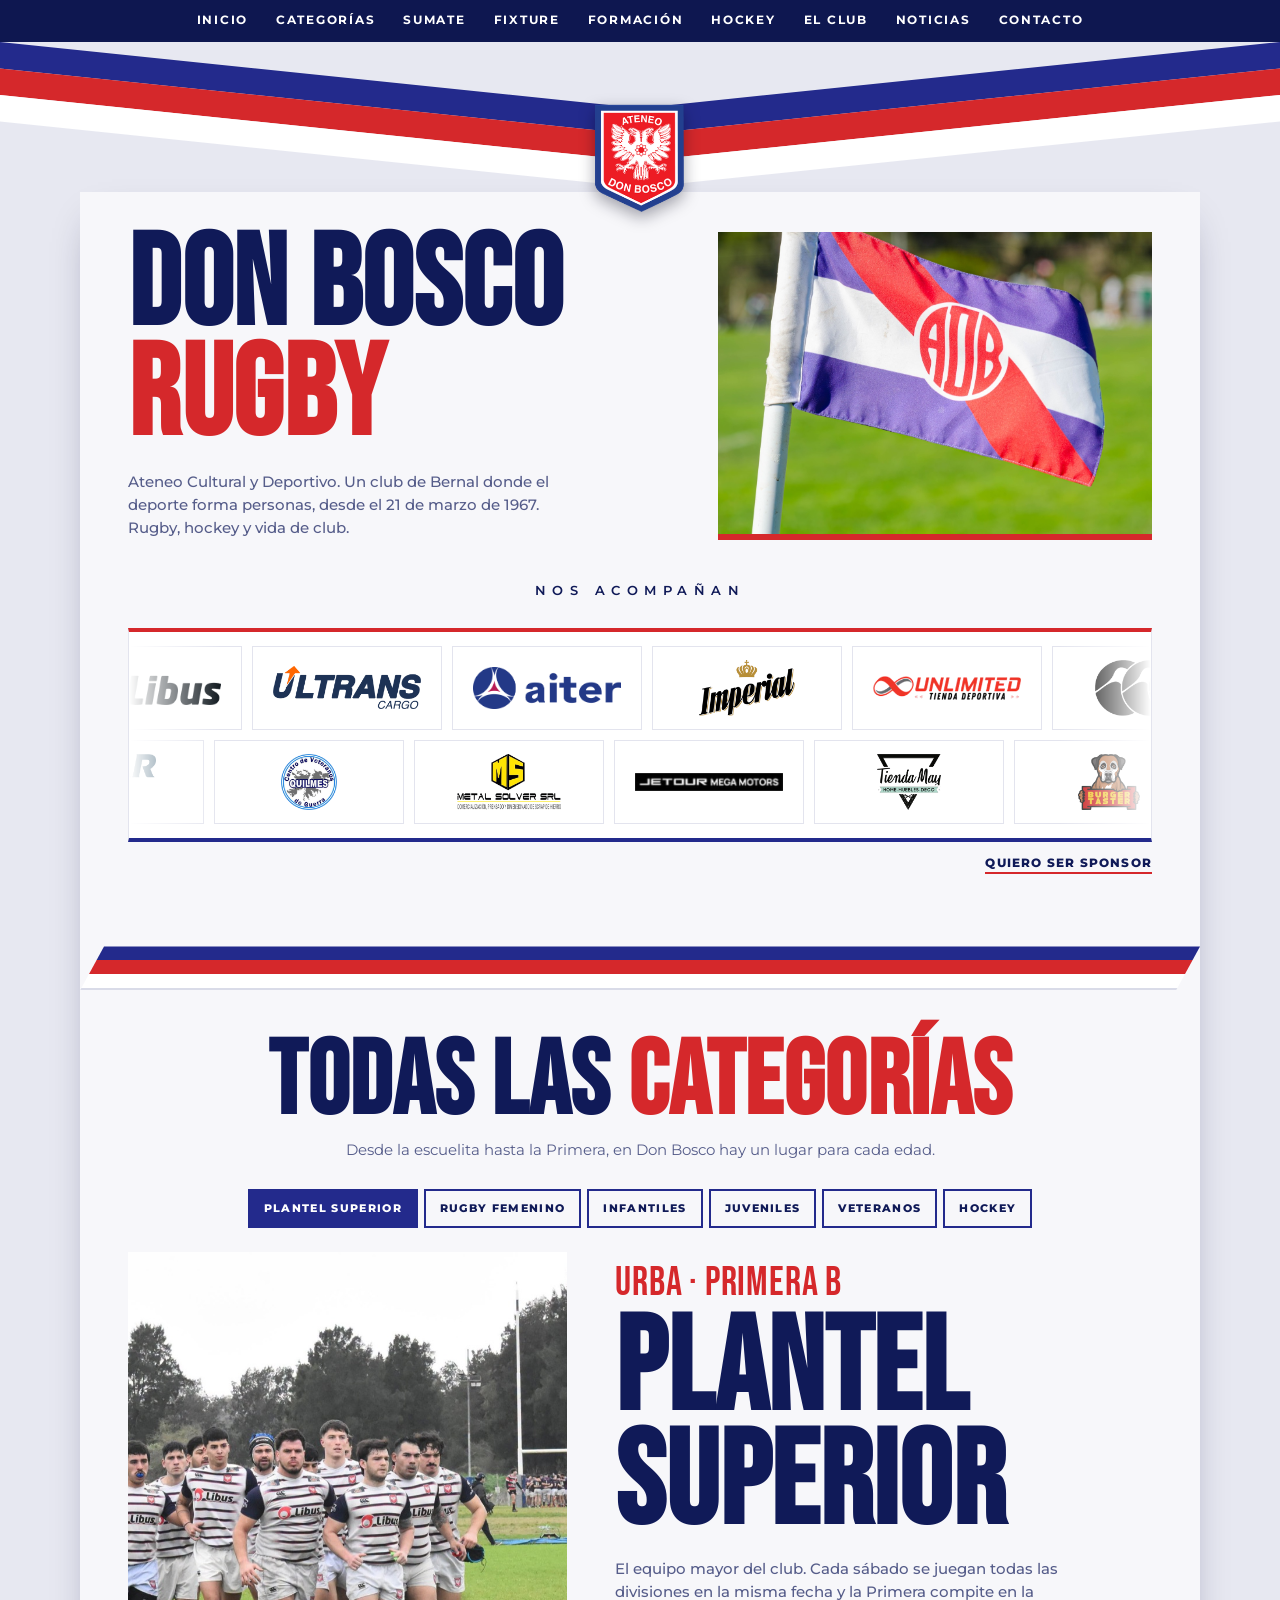
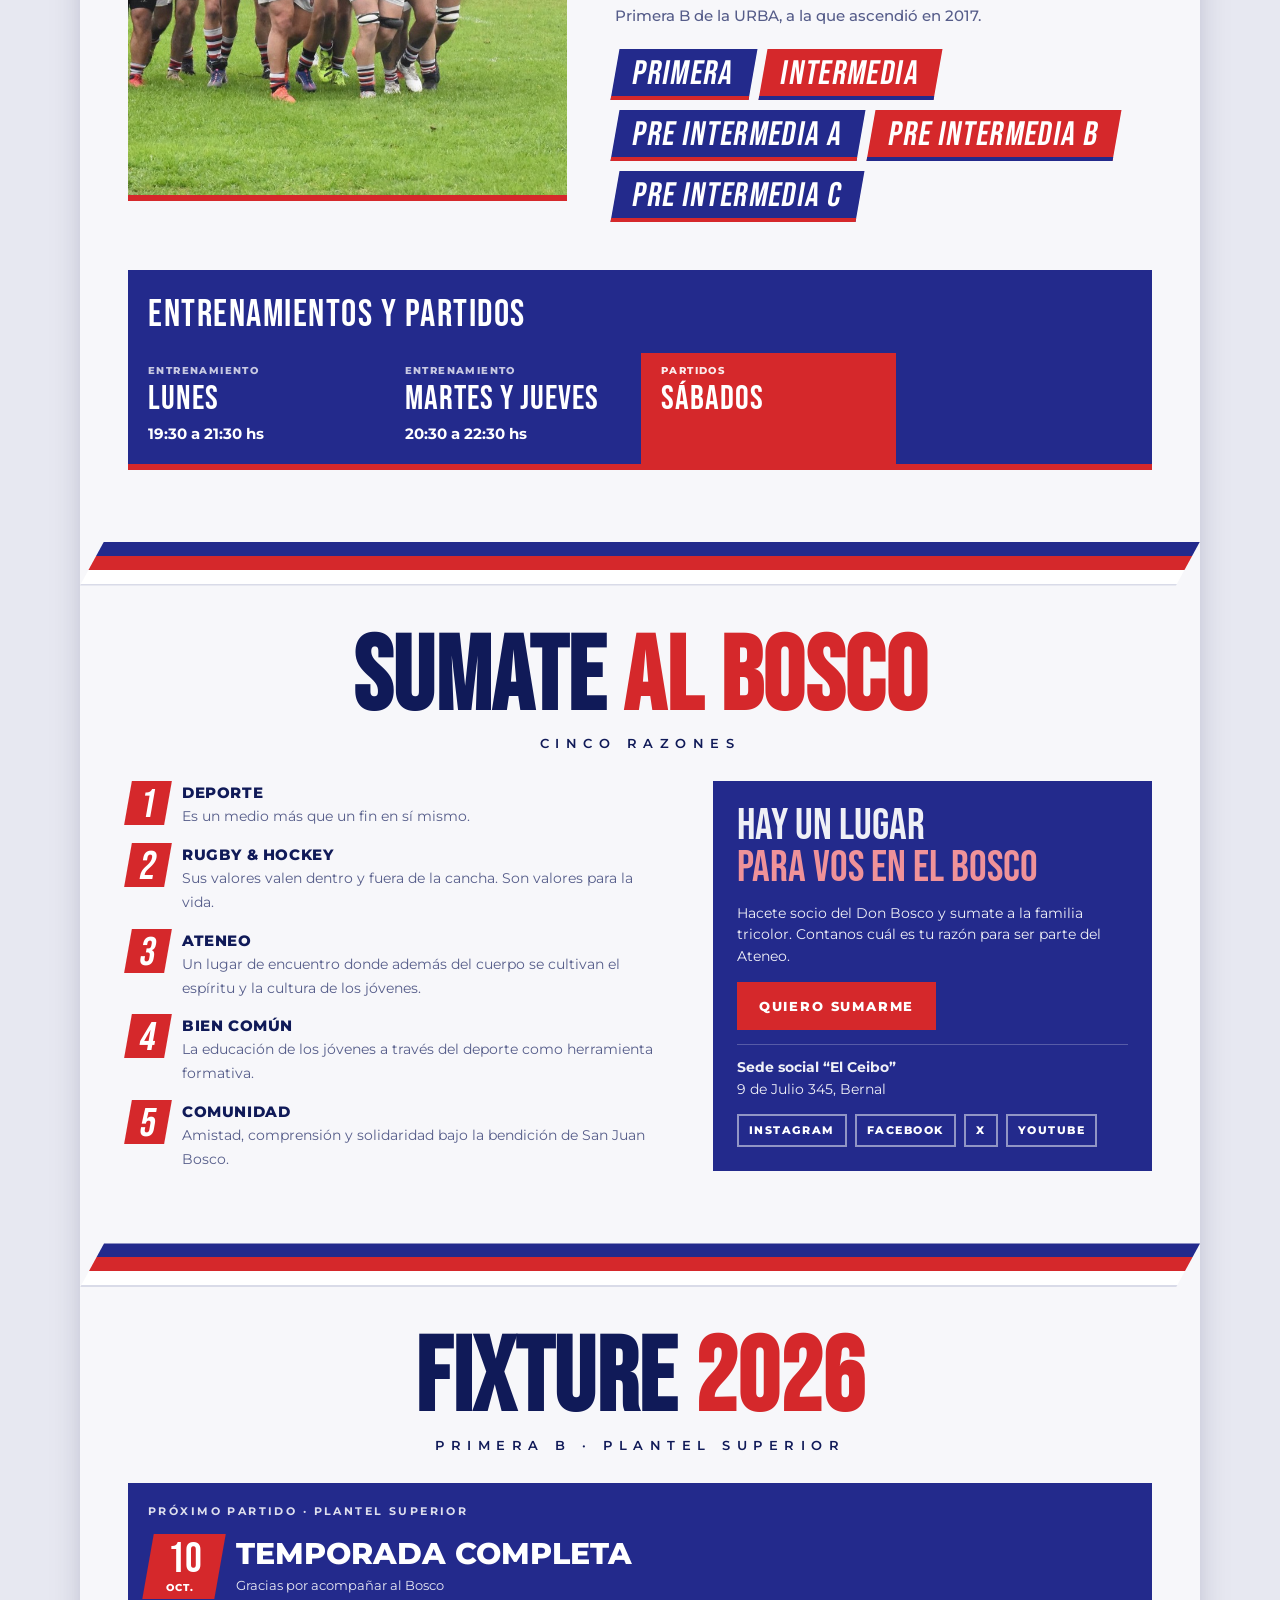
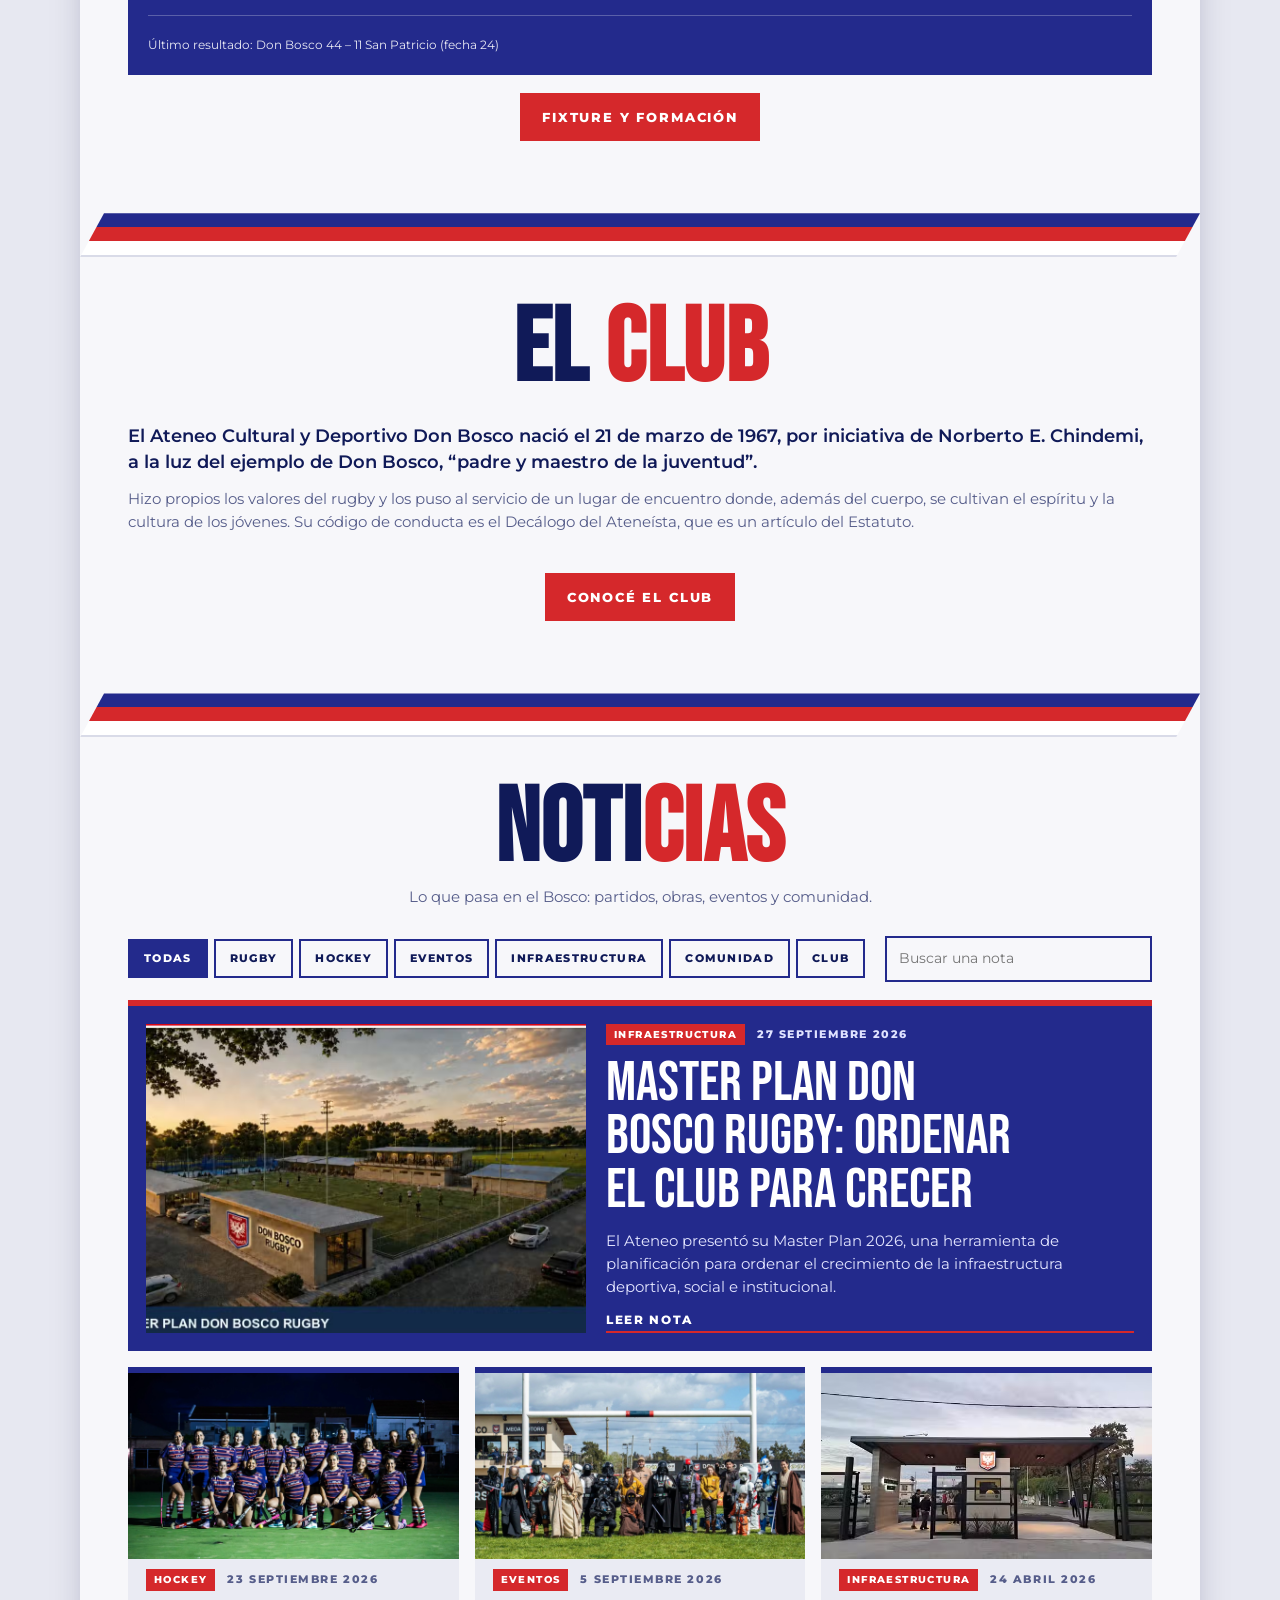
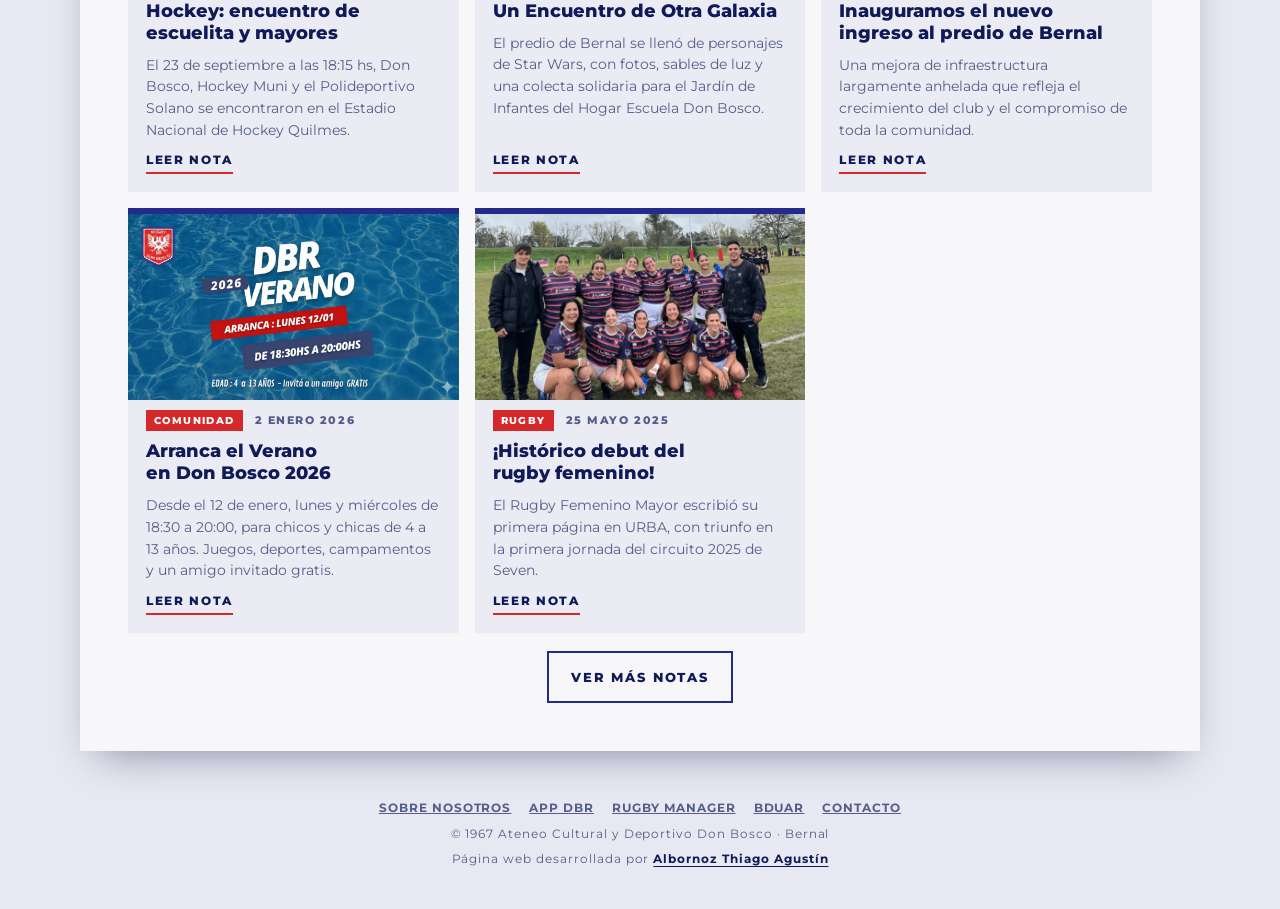
==== Web/index.html @ bfb8472a "feat: páginas propias de fixture y club, formación atada al historial y soporte de empates" ====
<!doctype html>
<html lang="es">
<head>
<meta charset="utf-8">
<meta name="viewport" content="width=device-width, initial-scale=1, viewport-fit=cover">
<meta name="theme-color" content="#0e1750" media="(prefers-color-scheme: light)">
<meta name="theme-color" content="#060a2c" media="(prefers-color-scheme: dark)">
<meta name="apple-mobile-web-app-capable" content="yes">
<meta name="mobile-web-app-capable" content="yes">
<meta name="apple-mobile-web-app-title" content="Don Bosco Rugby">
<meta name="apple-mobile-web-app-status-bar-style" content="black-translucent">
<title>Don Bosco Rugby - Sitio Web Oficial</title>
<meta name="description" content="Ateneo Cultural y Deportivo Don Bosco, Bernal. Fixture y resultados de Primera B URBA, formación, categorías, hockey y noticias del club.">
<link rel="canonical" href="https://albornozthiago.github.io/DonBoscoRugby-Web/">
<meta property="og:type" content="website">
<meta property="og:locale" content="es_AR">
<meta property="og:site_name" content="Don Bosco Rugby">
<meta property="og:title" content="Don Bosco Rugby - Sitio Web Oficial">
<meta property="og:description" content="Ateneo Cultural y Deportivo Don Bosco, Bernal. Fixture y resultados de Primera B URBA, formación, categorías, hockey y noticias del club.">
<meta property="og:url" content="https://albornozthiago.github.io/DonBoscoRugby-Web/">
<meta property="og:image" content="https://albornozthiago.github.io/DonBoscoRugby-Web/assets/dbr/og-image.jpg">
<meta property="og:image:type" content="image/jpeg">
<meta property="og:image:width" content="1200">
<meta property="og:image:height" content="630">
<meta property="og:image:alt" content="Escudo del Ateneo Don Bosco y el texto Sitio web oficial">
<meta name="twitter:card" content="summary_large_image">
<meta name="twitter:title" content="Don Bosco Rugby - Sitio Web Oficial">
<meta name="twitter:description" content="Ateneo Cultural y Deportivo Don Bosco, Bernal. Fixture y resultados de Primera B URBA, formación, categorías, hockey y noticias del club.">
<meta name="twitter:image" content="https://albornozthiago.github.io/DonBoscoRugby-Web/assets/dbr/og-image.jpg">
<script type="application/ld+json">
{
  "@context": "https://schema.org",
  "@type": "SportsOrganization",
  "name": "Ateneo Cultural y Deportivo Don Bosco",
  "alternateName": "Don Bosco Rugby",
  "sport": "Rugby",
  "foundingDate": "1967-03-21",
  "url": "https://albornozthiago.github.io/DonBoscoRugby-Web/",
  "logo": "https://albornozthiago.github.io/DonBoscoRugby-Web/assets/dbr/escudo-ateneo.png",
  "image": "https://albornozthiago.github.io/DonBoscoRugby-Web/assets/dbr/escudo-ateneo.png",
  "description": "Ateneo Cultural y Deportivo Don Bosco, Bernal. Fixture y resultados de Primera B URBA, formación, categorías, hockey y noticias del club.",
  "telephone": "+54 9 11 3852 4643",
  "address": {
    "@type": "PostalAddress",
    "streetAddress": "Colectora Este de la Au. Dr. Ricardo Balbín",
    "addressLocality": "Bernal",
    "addressRegion": "Buenos Aires",
    "addressCountry": "AR"
  },
  "sameAs": [
    "https://www.instagram.com/rugbydonbosco",
    "https://www.facebook.com/rugby.don.bosco",
    "https://x.com/RugbyDonBosco",
    "https://www.youtube.com/@DonBoscoRugbyOficial"
  ]
}
</script>
<link rel="icon" href="assets/crest.png">
<link rel="apple-touch-icon" href="assets/crest.png">
<script src="js/boot.js"></script>
<script src="js/analytics.js" async></script>
<link rel="preload" as="image" href="assets/dbr/bandera-web.jpg" fetchpriority="high">
<link rel="preconnect" href="https://fonts.googleapis.com">
<link rel="preconnect" href="https://fonts.gstatic.com" crossorigin>
<link rel="stylesheet" href="https://fonts.googleapis.com/css2?family=Bebas+Neue&family=Montserrat:wght@400;500;600;700;800&display=block">
<link rel="stylesheet" href="css/styles.css">
</head>
<body>
<nav class="menu" aria-label="Secciones">
  <button type="button" class="nv nv-prev" aria-label="Ver ítems anteriores del menú">&#8249;</button>
  <ul>
    <li><a href="#inicio">Inicio</a></li>
    <li><a href="#categorias">Categorías</a></li>
    <li><a href="#sumate">Sumate</a></li>
    <li><a href="#resultados">Fixture</a></li>
    <li><a href="fixture.html#plantel">Formación</a></li>
    <li><a href="#hockey">Hockey</a></li>
    <li><a href="#club">El club</a></li>
    <li><a href="#noticias">Noticias</a></li>
    <li><a href="club.html#contacto">Contacto</a></li>
  </ul>
  <button type="button" class="nv nv-next" aria-label="Ver más ítems del menú">&#8250;</button>
</nav>

<div class="top">
  <svg class="stripes" viewBox="0 0 1200 170" preserveAspectRatio="none" aria-hidden="true">
    <g>
      <polygon class="s1" points="0,0 600,75 600,105 0,30"/>
      <polygon class="s2" points="0,30 600,105 600,135 0,60"/>
      <polygon class="s3" points="0,60 600,135 600,165 0,90"/>
      <polygon class="s1" points="1200,0 600,75 600,105 1200,30"/>
      <polygon class="s2" points="1200,30 600,105 600,135 1200,60"/>
      <polygon class="s3" points="1200,60 600,135 600,165 1200,90"/>
    </g>
  </svg>
  <img class="crest" src="assets/crest.png" alt="Escudo del Ateneo Don Bosco" width="112" height="112">
</div>

<main class="sheet" id="inicio">
  <div class="hero">
    <div>
      <h1 class="mega"><span class="b">Don Bosco</span><br><span class="r">Rugby</span></h1>
      <p class="lead">Ateneo Cultural y Deportivo. Un club de Bernal donde el deporte forma personas, desde el 21 de marzo de 1967. Rugby, hockey y vida de club.</p>
    </div>
    <div class="banner" role="img" aria-label="Escudo del Ateneo Don Bosco"></div>
  </div>

  <section id="sponsors">
    <div class="head"><p class="spaced">Nos acompañan</p></div>
    <div class="carousel" role="region" aria-roledescription="carrusel" aria-label="Sponsors del club">
      <div class="car-view" data-dir="1" tabindex="0">
        <ul class="car-track">
          <li class="car-item"><img src="assets/sponsors/libus.png" alt="Libus" height="56" decoding="async"></li>
          <li class="car-item"><img src="assets/sponsors/ultrans.png" alt="Ultrans Cargo" height="56" decoding="async"></li>
          <li class="car-item"><img src="assets/sponsors/aiter.png" alt="Aiter" height="56" decoding="async"></li>
          <li class="car-item"><img src="assets/sponsors/imperial.png" alt="Imperial" height="56" decoding="async"></li>
          <li class="car-item"><img src="assets/sponsors/unlimited.png" alt="Unlimited Tienda Deportiva" height="56" decoding="async"></li>
          <li class="car-item"><img src="assets/sponsors/canterbury.png" alt="Canterbury" height="56" decoding="async"></li>
        </ul>
      </div>
      <div class="car-view" data-dir="-1" tabindex="0">
        <ul class="car-track">
          <li class="car-item"><img src="assets/sponsors/veteranos.png" alt="Centro de Veteranos de Guerra Quilmes" height="56" decoding="async"></li>
          <li class="car-item"><img src="assets/sponsors/metalsolver.png" alt="Metal Solver SRL" height="56" decoding="async"></li>
          <li class="car-item"><img src="assets/sponsors/jetour.png" alt="Jetour Mega Motors" height="56" decoding="async"></li>
          <li class="car-item"><img src="assets/sponsors/tiendamay.png" alt="Tienda May" height="56" decoding="async"></li>
          <li class="car-item"><img src="assets/sponsors/burgertaster.png" alt="Burger Taster" height="56" decoding="async"></li>
          <li class="car-item"><img src="assets/sponsors/fuar.png" alt="FUAR Fundación UAR" height="56" decoding="async"></li>
        </ul>
      </div>
    </div>
    <div class="car-foot">
      <a class="src-link" href="club.html#contacto">Quiero ser sponsor</a>
    </div>
  </section>

  <div class="bandera" aria-hidden="true"></div>

  <section id="categorias">
    <div class="head">
      <h2 class="mega"><span class="b">Todas las</span> <span class="r">categorías</span></h2>
      <p class="sub">Desde la escuelita hasta la Primera, en Don Bosco hay un lugar para cada edad.</p>
    </div>
    <div class="seg tabs" role="tablist" aria-label="Categorías"><button type="button" role="tab" data-p="superior" aria-pressed="false">Plantel superior</button><button type="button" role="tab" data-p="femenino" aria-pressed="false">Rugby femenino</button><button type="button" role="tab" data-p="infantil" aria-pressed="false">Infantiles</button><button type="button" role="tab" data-p="juvenil" aria-pressed="false">Juveniles</button><button type="button" role="tab" data-p="veteranos" aria-pressed="false">Veteranos</button><button type="button" role="tab" data-p="hockey" aria-pressed="false">Hockey</button></div>
    <div class="panels">
      <div class="panel" id="superior" role="tabpanel">
    <div class="sport">
      <div>
        <p class="kicker">URBA · Primera B</p>
        <h2 class="mega">Plantel superior</h2>
        <p class="lead">El equipo mayor del club. Cada sábado se juegan todas las divisiones en la misma fecha y la Primera compite en la Primera B de la URBA, a la que ascendió en 2017.</p>
        <ul class="cats" aria-label="Categorías">
          <li>Primera</li>
          <li>Intermedia</li>
          <li>Pre Intermedia A</li>
          <li>Pre Intermedia B</li>
          <li>Pre Intermedia C</li>
        </ul>
      </div>
      <div class="vis ph"><img src="assets/dbr/plantelsup-web.jpg" alt="Plantel superior de Don Bosco" width="1400" height="933" loading="lazy"></div>
      <div class="sched">
        <h3>Entrenamientos y partidos</h3>
        <div class="slot"><small>Entrenamiento</small><b>Lunes</b><span>19:30 a 21:30 hs</span></div>
        <div class="slot"><small>Entrenamiento</small><b>Martes y jueves</b><span>20:30 a 22:30 hs</span></div>
        <div class="slot match"><small>Partidos</small><b>Sábados</b></div>
      </div>
    </div>
      </div>
      <div class="panel" id="femenino" role="tabpanel">
    <div class="sport rev">
      <div>
        <p class="kicker">Las chicas del Bosco</p>
        <h2 class="mega">Rugby femenino</h2>
        <p class="lead">Las chicas también juegan. El femenino mayor está jugando en Reubicación. El club también tiene femenino juvenil.</p>
        <ul class="cats" aria-label="Categorías">
          <li>Juveniles</li>
          <li>Plantel superior</li>
        </ul>
      </div>
      <div class="vis ph"><img src="assets/dbr/femenino-web.jpg" alt="Scrum del plantel femenino de Don Bosco con la camiseta del club" width="1400" height="933" loading="lazy"></div>
      <div class="sched">
        <h3>Entrenamientos y partidos</h3>
        <div class="slot"><small>Entrenamiento</small><b>Lunes, miércoles y viernes</b><span>19:30 a 21:00 hs</span></div>
        <div class="slot match"><small>Partidos</small><b>Domingos</b></div>
      </div>
    </div>
      </div>
      <div class="panel" id="infantil" role="tabpanel">
    <div class="sport">
      <div>
        <p class="kicker">Desde los 4 años</p>
        <h2 class="mega">Rugby infantiles</h2>
        <p class="lead">Acá empieza todo. Los más chicos descubren el rugby jugando, hacen amigos y aprenden los valores del club con la camiseta del Bosco.</p>
        <ul class="cats" aria-label="Categorías">
          <li>Escuelita</li>
          <li>M8</li>
          <li>M9</li>
          <li>M10</li>
          <li>M11</li>
          <li>M12</li>
          <li>M13</li>
          <li>M14</li>
        </ul>
      </div>
      <div class="vis ph"><img src="assets/dbr/infantiles-web.jpg" alt="Chicos del rugby infantil de Don Bosco" width="1400" height="933" loading="lazy"></div>
      <div class="sched">
        <h3>Entrenamientos y partidos</h3>
        <div class="slot"><small>Escuelita a M12</small><b>Lunes y miércoles</b><span>18:30 a 20:00 hs</span></div>
        <div class="slot"><small>M13 y M14</small><b>Martes y jueves</b><span>18:30 a 20:00 hs</span></div>
        <div class="slot match"><small>Partidos</small><b>Sábados</b></div>
      </div>
    </div>
      </div>
      <div class="panel" id="juvenil" role="tabpanel">
    <div class="sport rev">
      <div>
        <p class="kicker">Formación</p>
        <h2 class="mega">Rugby juveniles</h2>
        <p class="lead">El camino hacia el plantel superior. Acá se aprende a jugar, a compartir y a sentir la camiseta, para llegar a Primera con el Bosco en el corazón.</p>
        <ul class="cats" aria-label="Categorías">
          <li>M15</li>
          <li>M16</li>
          <li>M17</li>
          <li>M19</li>
        </ul>
      </div>
      <div class="vis ph"><img src="assets/dbr/juveniles-web.jpg" alt="Jugadores juveniles de Don Bosco trotando en la cancha con la camiseta del club" width="1400" height="933" loading="lazy"></div>
      <div class="sched">
        <h3>Entrenamientos y partidos</h3>
        <div class="slot"><small>Entrenamiento</small><b>Martes y jueves</b><span>18:30 a 21:00 hs</span></div>
        <div class="slot match"><small>Partidos</small><b>Domingos</b></div>
      </div>
    </div>
      </div>
      <div class="panel" id="veteranos" role="tabpanel">
    <div class="sport">
      <div>
        <p class="kicker">Ocelotes</p>
        <h2 class="mega">Veteranos</h2>
        <p class="lead">La división de veteranos del club. Se creó para mantener la camaradería entre ex jugadores y colaborar en la enseñanza del rugby. Su nombre viene de una marca de botines antigua.</p>
        <ul class="cats" aria-label="Quiénes juegan">
          <li>Mayores de 35 años</li>
          <li>Ex jugadores y padres</li>
          <li>Tercer tiempo</li>
        </ul>
      </div>
      <div class="vis ph"><img src="assets/dbr/ocelotes-web.jpg" alt="Ocelotes, veteranos de Don Bosco" width="1400" height="940" loading="lazy"></div>
      <div class="sched">
        <h3>Entrenamientos y partidos</h3>
        <div class="slot"><small>Entrenamiento</small><b>Lunes y miércoles</b><span>20:30 a 22:30 hs</span></div>
        <div class="slot match"><small>Partidos</small><b>Según se concrete</b></div>
      </div>
    </div>
      </div>
      <div class="panel" id="hockey" role="tabpanel">
    <div class="sport rev">
      <div>
        <p class="kicker">Escuelita y mayores</p>
        <h2 class="mega">Hockey</h2>
        <p class="lead">Un lugar para jugar, juntarse y hacer familia. Desde la escuelita hasta las mayores, el hockey también se vive con la camiseta del Bosco.</p>
        <ul class="cats" aria-label="Categorías">
          <li>Infantiles</li>
          <li>Mayores</li>
        </ul>
        <div class="btns"><a class="btn" href="#noticias">Ver novedades</a></div>
      </div>
      <div class="vis ph"><img src="assets/dbr/hockey-web.jpg" alt="Hockey de Don Bosco" width="1400" height="933" loading="lazy"></div>
      <div class="sched">
        <h3>Entrenamientos y partidos</h3>
        <div class="slot"><small>Escuela de hockey</small><b>Viernes</b><span>17:30 a 19:00 hs</span></div>
        <div class="slot match"><small>Partidos</small><b>Próximamente</b></div>
      </div>
    </div>
      </div>
    </div>
  </section>

  <div class="bandera" aria-hidden="true"></div>

  <section id="sumate">
    <div class="head">
      <h2 class="mega"><span class="b">Sumate</span> <span class="r">al Bosco</span></h2>
      <p class="spaced">Cinco razones</p>
    </div>
    <div class="join">
      <ol class="reasons">
        <li><div><b>Deporte</b><span>Es un medio más que un fin en sí mismo.</span></div></li>
        <li><div><b>Rugby &amp; Hockey</b><span>Sus valores valen dentro y fuera de la cancha. Son valores para la vida.</span></div></li>
        <li><div><b>Ateneo</b><span>Un lugar de encuentro donde además del cuerpo se cultivan el espíritu y la cultura de los jóvenes.</span></div></li>
        <li><div><b>Bien común</b><span>La educación de los jóvenes a través del deporte como herramienta formativa.</span></div></li>
        <li><div><b>Comunidad</b><span>Amistad, comprensión y solidaridad bajo la bendición de San Juan Bosco.</span></div></li>
      </ol>
      <div class="cta">
        <p class="lema">Hay un lugar<br><span>para vos en el Bosco</span></p>
        <p>Hacete socio del Don Bosco y sumate a la familia tricolor. Contanos cuál es tu razón para ser parte del Ateneo.</p>
        <a class="btn" href="club.html#contacto">Quiero sumarme</a>
        <p class="sede"><b>Sede social “El Ceibo”</b><br>9 de Julio 345, Bernal</p>
        <div class="social">
          <a href="https://www.instagram.com/rugbydonbosco" target="_blank" rel="noopener">Instagram</a>
          <a href="https://www.facebook.com/rugby.don.bosco" target="_blank" rel="noopener">Facebook</a>
          <a href="https://twitter.com/RugbyDonBosco" target="_blank" rel="noopener">X</a>
          <a href="https://www.youtube.com/@DonBoscoRugbyOficial" target="_blank" rel="noopener">YouTube</a>
        </div>
      </div>
    </div>
  </section>

  <div class="bandera" aria-hidden="true"></div>

  <section id="resultados">
    <div class="head">
      <h2 class="mega"><span class="b">Fixture</span> <span class="r">2026</span></h2>
      <p class="spaced">Primera B · plantel superior</p>
    </div>
    <aside class="next" aria-live="polite">
      <p class="eyebrow">Próximo partido · Plantel superior</p>
      <div class="row">
        <div class="tab" id="nx-tab"><span class="d">10</span><span class="m">Oct.</span></div>
        <div>
          <p class="vs" id="nx-vs">vs San Patricio</p>
          <p class="sub" id="nx-sub">Fecha 24 · Local · Predio de Bernal</p>
        </div>
      </div>
      <p class="days" id="nx-days"></p>
      <p class="last" id="nx-last"></p>
    </aside>
    <div class="nmore"><a class="btn" href="fixture.html">Fixture y formación</a></div>
  </section>

  <div class="bandera" aria-hidden="true"></div>

  <section id="club">
    <div class="head">
      <h2 class="mega"><span class="b">El</span> <span class="r">club</span></h2>
    </div>
    <div class="club">
      <div class="story">
        <p class="big">El Ateneo Cultural y Deportivo Don Bosco nació el 21 de marzo de 1967, por iniciativa de Norberto E. Chindemi, a la luz del ejemplo de Don Bosco, “padre y maestro de la juventud”.</p>
        <p>Hizo propios los valores del rugby y los puso al servicio de un lugar de encuentro donde, además del cuerpo, se cultivan el espíritu y la cultura de los jóvenes. Su código de conducta es el Decálogo del Ateneísta, que es un artículo del Estatuto.</p>
      </div>
    </div>
    <div class="nmore"><a class="btn" href="club.html">Conocé el club</a></div>
  </section>

  <div class="bandera" aria-hidden="true"></div>

  <section id="noticias">
    <div class="head">
      <h2 class="mega"><span class="b">Noti</span><span class="r">cias</span></h2>
      <p class="sub">Lo que pasa en el Bosco: partidos, obras, eventos y comunidad.</p>
    </div>
    <div class="ntools">
      <div class="seg" id="seg-news" role="group" aria-label="Categoría de noticias"></div>
      <div class="search"><input id="nsearch" type="search" placeholder="Buscar una nota" aria-label="Buscar una nota" autocomplete="off"></div>
    </div>
    <div class="news" id="news"></div>
    <div class="nmore"><button type="button" class="btn ghost" id="nmore">Ver más notas</button></div>
  </section>
</main>

<footer class="wrap">
  <div class="links">
    <a href="club.html">Sobre nosotros</a>
    <a href="https://simplesolutions.com.ar/donbosco/" target="_blank" rel="noopener">App DBR</a>
    <a href="https://www.rugbymanager.com.ar" target="_blank" rel="noopener">Rugby Manager</a>
    <a href="https://bd.uar.com.ar/registro" target="_blank" rel="noopener">BDUAR</a>
    <a href="club.html#contacto">Contacto</a>
  </div>
  <p>© 1967 Ateneo Cultural y Deportivo Don Bosco · Bernal</p>
  <p class="credit">Página web desarrollada por <a href="https://www.linkedin.com/in/thiago-albornoz/" target="_blank" rel="noopener">Albornoz Thiago Agustín</a></p>
</footer>
<script src="js/app.js"></script>
</body>
</html>
---- Web/css/styles.css ----
/* Don Bosco Rugby — estilos */
html { color-scheme: light; }
body { margin: 0; }
img { max-width: 100%; }
[hidden] { display: none !important; }
/* Layout: una hoja blanca sobre franjas azul/blanco/rojo en V, como los flyers del club; bloques azules con pestaña roja inclinada para fechas y números */
:root {
  --ground: #e7e8f1;
  --paper: #f7f7fa;
  --ink: #101a58;
  --muted: #565d8a;
  --line: #d9dbe8;
  --navy: #232a8c;
  --navy-deep: #0e1750;
  --red: #d5282b;
  --grey: #c4c6d3;
  --flag-white: #ffffff;
  --win: #1d7a45;
  --on-win: #ffffff;
  --accent-text: #101a58;
  --logo-bg: #ffffff;
  --logo-line: #e3e4ee;
  --font-display: "Bebas Neue", "Oswald", "Arial Narrow", Impact, sans-serif;
  --font-body: "Montserrat", "Helvetica Neue", Arial, sans-serif;
}
@media (prefers-color-scheme: dark) {
  :root:not([data-theme="light"]) {
    --ground: #070b27; --paper: #0e1544; --ink: #f0f1fb; --muted: #a9aed6; --line: #232d70;
    --navy: #2a33a6; --navy-deep: #060a2c; --red: #ea4545; --grey: #3b4380; --flag-white: #ffffff;
    --win: #5fd08a; --on-win: #04210f; --accent-text: #ffffff; --logo-bg: #ffffff; --logo-line: #e3e4ee;
    color-scheme: dark;
  }
}
:root[data-theme="dark"] {
  --ground: #070b27; --paper: #0e1544; --ink: #f0f1fb; --muted: #a9aed6; --line: #232d70;
  --navy: #2a33a6; --navy-deep: #060a2c; --red: #ea4545; --grey: #3b4380; --flag-white: #ffffff;
  --win: #5fd08a; --on-win: #04210f; --accent-text: #ffffff; --logo-bg: #ffffff; --logo-line: #e3e4ee;
  color-scheme: dark;
}

html { -webkit-text-size-adjust: 100%; text-size-adjust: 100%; -webkit-tap-highlight-color: transparent; }
* { box-sizing: border-box; }
body {
  background: var(--ground); color: var(--ink);
  font-family: var(--font-body); font-size: 15px; line-height: 1.55;
  padding-inline: 16px; padding-block: 0 calc(40px + env(safe-area-inset-bottom, 0px));
}
a { color: inherit; }
button, input { font: inherit; color: inherit; }
:focus-visible { outline: 3px solid var(--red); outline-offset: 2px; }
h1, h2, h3, p { margin: 0; }
h1, h2, h3 { text-wrap: balance; }
.wrap { max-width: 1120px; margin-inline: auto; }

/* franjas superiores */
.top { position: relative; margin-inline: -16px; }
.stripes { display: block; width: 100%; height: clamp(84px, 13vw, 150px); }
.stripes .s1 { fill: var(--navy); }
.stripes .s2 { fill: var(--red); }
.stripes .s3 { fill: var(--flag-white); }
.crest { position: absolute; left: 50%; bottom: -22px; transform: translateX(-50%); width: clamp(84px, 11vw, 112px); height: auto; z-index: 3; filter: drop-shadow(0 6px 8px rgba(0,0,20,.35)); }

.sheet {
  background: var(--paper); max-width: 1120px; margin-inline: auto;
  padding: 40px clamp(16px, 4vw, 48px) 48px;
  box-shadow: 0 18px 40px -18px rgba(5,10,60,.45); position: relative; z-index: 2;
}

nav.menu { position: sticky; top: env(safe-area-inset-top, 0px); z-index: 10; background: var(--navy-deep); margin-inline: -16px; overflow-x: auto; }
nav.menu ul { list-style: none; margin: 0 auto; padding: 0 16px; max-width: 1120px; display: flex; gap: 2px; justify-content: center; white-space: nowrap; }
nav.menu a { display: block; padding: 12px 13px; text-decoration: none; color: #fff; font-weight: 700; font-size: 11.5px; letter-spacing: .15em; text-transform: uppercase; }
nav.menu a:hover { background: var(--red); }
/* flechas del menú: solo en celulares y tablets chicas */
nav.menu .nv { display: none; }
@media (max-width: 900px) {
  nav.menu { display: flex; overflow: hidden; }
  nav.menu ul { flex: 1; min-width: 0; margin: 0; padding-inline: 44px; overflow-x: auto; scrollbar-width: none; justify-content: flex-start; }
  nav.menu ul::-webkit-scrollbar { display: none; }
  /* flechas: chevron dibujado con bordes (misma altura y simetría en las dos) y degradé hacia los ítems */
  nav.menu .nv { display: block; position: absolute; top: 0; bottom: 0; z-index: 1; width: 40px; padding: 0; border: 0; background: var(--navy-deep); color: #fff; font-size: 0; line-height: 0; cursor: pointer; }
  /* el chevron se centra en la mitad exacta del botón con posición absoluta (los <button> de Safari no centran bien con flex) */
  nav.menu .nv::before { content: ""; position: absolute; top: 50%; left: 50%; width: 10px; height: 10px; border: solid currentColor; border-width: 0 3px 3px 0; }
  nav.menu .nv.nv-next::before { transform: translate(-70%, -50%) rotate(-45deg); }
  nav.menu .nv.nv-prev::before { transform: translate(-30%, -50%) rotate(135deg); }
  nav.menu .nv.nv-next { right: 0; box-shadow: -12px 0 12px -2px var(--navy-deep); }
  nav.menu .nv.nv-prev { left: 0; box-shadow: 12px 0 12px -2px var(--navy-deep); }
}

.mega { font-family: var(--font-display); line-height: .86; letter-spacing: .005em; text-transform: uppercase; }
.mega .b { color: var(--accent-text); }
.mega .r { color: var(--red); }
.spaced { letter-spacing: .5em; font-weight: 600; text-transform: uppercase; font-size: 13px; text-align: center; }
.eyebrow { font-size: 11px; font-weight: 700; letter-spacing: .22em; text-transform: uppercase; }

/* bandera a lo ancho de la hoja: separa las secciones */
.bandera { margin: 72px calc(-1 * clamp(16px, 4vw, 48px)) 0; height: 44px; clip-path: polygon(24px 0, 100% 0, calc(100% - 24px) 100%, 0 100%);
  background: linear-gradient(to bottom, var(--navy) 0 14px, var(--red) 14px 28px, var(--flag-white) 28px 42px, var(--line) 42px 44px, transparent 44px); }
.bandera + section { margin-top: 48px; }
section { margin-top: 72px; scroll-margin-top: 56px; }
.head { text-align: center; margin-bottom: 28px; display: grid; gap: 10px; }
.head h2 { font-size: clamp(54px, 9vw, 104px); }
.head .sub { color: var(--muted); max-width: 60ch; margin-inline: auto; }

/* pestaña de fecha inclinada */
.tab { display: inline-block; background: var(--red); color: #fff; padding: 6px 14px 4px; transform: skewX(-10deg); text-align: center; min-width: 72px; }
.tab > span { display: block; transform: skewX(10deg); }
.tab .d { font-family: var(--font-display); font-size: 42px; line-height: .95; }
.tab .m { font-size: 10px; font-weight: 800; letter-spacing: .12em; text-transform: uppercase; }

.chip { display: inline-block; background: var(--navy); color: #fff; font-size: 11px; font-weight: 700; letter-spacing: .12em; text-transform: uppercase; padding: 6px 10px; }
.chip.red { background: var(--red); }

/* portada */
.hero { display: grid; grid-template-columns: minmax(0, 1.25fr) minmax(0, 1fr); gap: clamp(20px, 4vw, 48px); align-items: center; }
.hero h1 { font-size: clamp(64px, 11vw, 128px); }
.hero .lead { margin-top: 18px; max-width: 46ch; color: var(--muted); font-weight: 500; }
.hero .meta { margin-top: 14px; display: flex; flex-wrap: wrap; gap: 8px; }
.next { background: var(--navy); color: #fff; padding: 20px; }
.next .eyebrow { opacity: .85; }
.next .row { display: grid; grid-template-columns: auto minmax(0,1fr); gap: 16px; align-items: center; margin-top: 14px; }
.next .vs { font-weight: 800; font-size: clamp(22px, 3vw, 30px); text-transform: uppercase; line-height: 1.05; }
.next .sub { margin-top: 6px; font-size: 13px; opacity: .9; }
.next .days { margin-top: 16px; font-family: var(--font-display); font-size: 30px; letter-spacing: .04em; border-top: 1px solid rgba(255,255,255,.25); padding-top: 10px; }
.next .last { margin-top: 10px; font-size: 12px; opacity: .9; }

/* banner de portada: si existe assets/dbr/bandera-web.jpg se ve la foto; si no, el escudo sobre las franjas */
.banner { align-self: stretch; min-height: 300px; border-bottom: 6px solid var(--red); background:
  url("../assets/dbr/bandera-web.jpg") 55% 40% / cover no-repeat,
  url("../assets/crest.png") center / auto 52% no-repeat,
  linear-gradient(135deg, transparent 0 38%, rgba(255,255,255,.9) 38% 44%, transparent 44%),
  linear-gradient(135deg, var(--navy-deep) 0 38%, var(--navy) 38%); }

/* escudo del rival: assets/clubs/{nombre}.png; sin archivo, se muestran las iniciales */
.rc { position: relative; flex: none; width: 40px; height: 40px; display: grid; place-items: center; }
.rc img { display: block; width: 100%; height: 100%; object-fit: contain; background: #f7f7fa; padding: 3px; border-radius: 6px; }
.rc .i { display: none; width: 100%; height: 100%; place-items: center; background: var(--navy); color: #fff; font-family: var(--font-display); font-size: 20px; line-height: 1; letter-spacing: .02em; }
.rc.nf .i { display: grid; }
.next { margin-bottom: 18px; }
.next .vs { display: flex; align-items: center; gap: 10px; }
.next .rc { width: 48px; height: 48px; }
.next .rc .i { font-size: 24px; }

/* fixture y resultados */
.tiles { display: grid; grid-template-columns: repeat(auto-fit, minmax(118px, 1fr)); gap: 8px; margin-bottom: 18px; }
.tile { background: var(--navy); color: #fff; padding: 12px 14px; }
.tile b { display: block; font-family: var(--font-display); font-size: 46px; line-height: .95; font-weight: 400; font-variant-numeric: tabular-nums; }
.tile span { font-size: 10px; letter-spacing: .14em; text-transform: uppercase; font-weight: 700; opacity: .88; }
.tile.red { background: var(--red); }
.tile.dk { background: var(--navy-deep); }
.formstrip-wrap { margin-bottom: 20px; }
.formstrip-wrap .eyebrow { color: var(--muted); display: block; margin-bottom: 8px; }
.formstrip { display: flex; flex-wrap: wrap; gap: 4px; }
.formstrip i { width: 30px; height: 30px; display: grid; place-items: center; font-style: normal; font-weight: 800; font-size: 11px; background: var(--win); color: var(--on-win); }
.formstrip i.l { background: var(--red); color: #fff; }
.formstrip i.e { background: var(--navy); color: #fff; }
.formstrip i.p { background: transparent; color: var(--muted); border: 2px dashed var(--grey); }
.legend { margin-top: 8px; font-size: 12px; color: var(--muted); }
.controls { display: flex; flex-wrap: wrap; gap: 10px 22px; align-items: center; justify-content: space-between; margin-bottom: 14px; }
.seg { display: flex; flex-wrap: wrap; gap: 6px; }
.seg button { font-weight: 800; font-size: 11px; letter-spacing: .12em; text-transform: uppercase; padding: 9px 14px; border: 2px solid var(--navy); background: transparent; cursor: pointer; }
.seg button:hover { background: color-mix(in srgb, var(--navy) 14%, transparent); }
.seg button[aria-pressed="true"] { background: var(--navy); color: #fff; }
.seg.red button { border-color: var(--red); }
.seg.red button[aria-pressed="true"] { background: var(--red); }
.fixture { list-style: none; margin: 0; padding: 0; display: grid; grid-template-columns: repeat(2, minmax(0, 1fr)); gap: 4px 40px; }
.fx { display: grid; grid-template-columns: auto minmax(0, 1fr) auto; gap: 14px; align-items: center; padding: 10px 8px; border-bottom: 1px solid var(--line); }
.fx.local .tab { background: var(--navy); }
.fx .tag { display: flex; flex-wrap: wrap; align-items: center; gap: 8px; font-size: 10px; font-weight: 800; letter-spacing: .12em; text-transform: uppercase; }
.fx .tag b { background: var(--navy); color: #fff; padding: 3px 8px; transform: skewX(-10deg); display: inline-block; font-weight: 800; }
.fx.local .tag b { background: var(--red); }
.fx .tag em { font-style: normal; color: var(--muted); }
.fx .rival { display: flex; align-items: center; gap: 10px; font-weight: 800; font-size: clamp(16px, 2vw, 21px); text-transform: uppercase; line-height: 1.08; margin-top: 4px; }
.fx .score { font-family: var(--font-display); font-size: 34px; line-height: 1; text-align: right; font-variant-numeric: tabular-nums; white-space: nowrap; }
.fx .score small { display: block; font-family: var(--font-body); font-size: 10px; font-weight: 800; letter-spacing: .14em; text-transform: uppercase; color: var(--win); margin-top: 2px; }
.fx .score.loss small { color: var(--red); }
.fx .score.draw small { color: var(--muted); }
.fx .score.todo { font-size: 22px; color: var(--muted); }
.fx.up { outline: 3px solid var(--red); outline-offset: 2px; background: color-mix(in srgb, var(--red) 8%, transparent); }
.fx.up .tag em::after { content: " · próximo"; color: var(--red); }
.empty { grid-column: 1 / -1; padding: 24px; text-align: center; color: var(--muted); border: 2px dashed var(--line); }
.src { margin-top: 16px; font-size: 12px; color: var(--muted); display: flex; flex-wrap: wrap; gap: 6px 16px; align-items: center; justify-content: space-between; }
.src a { font-weight: 800; letter-spacing: .1em; text-transform: uppercase; text-decoration: none; border-bottom: 2px solid var(--red); }

/* formación */
.panel-title { display: flex; flex-direction: column; gap: 6px; margin-bottom: 18px; text-align: center; align-items: center; }
.panel-title h3 { font-family: var(--font-display); font-size: clamp(54px, 8vw, 92px); line-height: .88; text-transform: uppercase; font-weight: 400; }
.panel-title h3 .r { color: var(--red); }
.panel-title p { font-size: 12px; font-weight: 700; letter-spacing: .24em; text-transform: uppercase; color: var(--muted); }
.panel-title .chip { letter-spacing: .1em; }
.xvgrid { display: grid; grid-template-columns: repeat(2, minmax(0, 1fr)); gap: 8px 24px; align-items: start; }
.xvgrid h4 { margin: 0 0 8px; font-size: 11px; font-weight: 800; letter-spacing: .24em; text-transform: uppercase; color: var(--muted); }
.xv { list-style: none; margin: 0; padding: 0; display: grid; gap: 8px; }
.xv li { background: var(--navy); color: #fff; display: grid; grid-template-columns: 78px minmax(0,1fr) 120px; align-items: center; min-height: 74px; overflow: hidden; }
.xv .n { font-family: var(--font-display); font-size: 58px; line-height: 1; color: var(--navy-deep); padding-left: 10px; font-style: italic; }
.xv .who { font-size: 14px; line-height: 1.2; padding-block: 6px; }
.xv .who b { display: block; font-weight: 800; text-transform: uppercase; font-size: 15px; }
.xv .who small { display: block; font-size: 10px; letter-spacing: .14em; text-transform: uppercase; opacity: .78; margin-top: 3px; }
.xv img { display: block; width: 120px; height: 100%; min-height: 74px; object-fit: cover; object-position: center top; }

/* disciplinas */
.sport { display: grid; grid-template-columns: minmax(0, 1.2fr) minmax(0, 0.8fr); gap: clamp(20px, 4vw, 48px); align-items: end; }
.sport .kicker { font-family: var(--font-display); font-size: clamp(26px, 4vw, 40px); color: var(--red); text-transform: uppercase; letter-spacing: .02em; }
.sport h2 { font-size: clamp(64px, 12vw, 132px); color: var(--accent-text); }
.sport .lead { margin-top: 16px; max-width: 46ch; color: var(--muted); font-weight: 500; }
.sport .btn { margin-top: 20px; }
.photo { background: #f7f7fa; display: flex; justify-content: center; align-self: stretch; align-items: flex-end; border-bottom: 6px solid var(--red); }
.photo img { display: block; max-height: 460px; width: auto; max-width: 100%; }

/* secciones de disciplina (hockey, rugby femenino, infantil, juvenil, veteranos) */
.sport .vis { align-self: stretch; min-height: 220px; border-bottom: 6px solid var(--red); background:
  url("../assets/crest.png") center / auto 46% no-repeat,
  linear-gradient(135deg, transparent 0 38%, rgba(255,255,255,.9) 38% 44%, transparent 44%),
  linear-gradient(135deg, var(--navy-deep) 0 38%, var(--navy) 38%); }
/* mapa de contacto: ocupa el lugar del bloque con escudo */
.sport .vis.map { position: relative; background: var(--navy-deep); min-height: 280px; overflow: hidden; }
.sport .vis.map iframe { position: absolute; inset: 0; width: 100%; height: 100%; border: 0; }
/* con foto: foto a la izquierda y texto a la derecha; la foto tiene proporción fija, no depende del largo del texto */
.sport:has(.vis.ph) { grid-template-columns: minmax(0, .9fr) minmax(0, 1.1fr); align-items: start; }
.sport .vis.ph { order: -1; align-self: start; background: none; min-height: 0; overflow: hidden; aspect-ratio: 4 / 5; }
.sport .vis.ph img { display: block; width: 100%; height: 100%; object-fit: cover; object-position: center 40%; }
/* par de fotos: una abajo de la otra, ocupan todo el alto de la sección (cada foto es absoluta dentro de su caja para que Safari no las rompa) */
.sport .vis.ph.duo { display: flex; flex-direction: column; gap: 6px; aspect-ratio: auto; align-self: stretch; min-height: 380px; }
.sport .vis.ph.duo .shot { position: relative; flex: 1 1 0; min-height: 0; overflow: hidden; }
.sport .vis.ph.duo .shot img { position: absolute; inset: 0; width: 100%; height: 100%; object-fit: cover; }
.sport .vis.ph.duo .shot:first-child img { object-position: center 30%; }
/* escudo con fondo transparente: se muestra entero, sin recorte ni línea roja */
.sport .vis.ph.logo { border-bottom: 0; overflow: visible; }
.sport .vis.ph.logo img { object-fit: contain; }
#predio .vis.ph img { object-position: 80% center; }
#juvenil .vis.ph img { object-position: 38% 40%; }
/* foto de grupo: todo el ancho, recortada arriba y abajo para dejar la franja con la gente */
#consejo .vis.ph { aspect-ratio: 1 / 1; }
#consejo .vis.ph img { object-position: center 72%; }
.sport .cats { list-style: none; margin: 22px 0 0; padding: 0 6px 0 0; display: flex; flex-wrap: wrap; gap: 10px; }
.sport .cats li { font-family: var(--font-display); font-size: clamp(24px, 3.4vw, 34px); line-height: 1; letter-spacing: .04em; text-transform: uppercase; color: #fff; background: var(--navy); padding: 8px 18px 5px; transform: skewX(-10deg); border-bottom: 4px solid var(--red); }
.sport .cats li:nth-child(even) { background: var(--red); border-bottom-color: var(--navy); }
.sport .sched { grid-column: 1 / -1; order: 3; display: grid; grid-template-columns: repeat(auto-fit, minmax(min(100%, 220px), 1fr)); gap: 2px; background: var(--navy); border-bottom: 6px solid var(--red); color: #fff; }
.sport .sched h3 { grid-column: 1 / -1; margin: 0; padding: 16px 20px 6px; font-family: var(--font-display); font-size: clamp(26px, 4vw, 38px); font-weight: 400; letter-spacing: .04em; text-transform: uppercase; }
.sport .slot { padding: 10px 20px 18px; }
.sport .slot small { display: block; font-size: 10px; font-weight: 800; letter-spacing: .14em; text-transform: uppercase; opacity: .75; }
.sport .slot b { display: block; margin-top: 4px; font-family: var(--font-display); font-size: clamp(26px, 3.4vw, 34px); font-weight: 400; line-height: 1; letter-spacing: .03em; text-transform: uppercase; }
.sport .slot span { display: block; margin-top: 6px; font-weight: 700; font-size: 15px; }
.sport .slot.match { background: var(--red); }
.sport .slot.match small { opacity: .9; }
.sport:not(:has(.vis)) { grid-template-columns: minmax(0, 1fr); }
.sport .grp { margin: 28px 0 0; font-family: var(--font-display); font-size: clamp(28px, 4vw, 38px); font-weight: 400; letter-spacing: .03em; text-transform: uppercase; color: var(--red); }
.sport .grp + .rows { margin-top: 8px; }
.sport .btns { margin-top: 20px; display: flex; flex-wrap: wrap; gap: 8px; }
.sport .btns .btn { margin-top: 0; }
.sport.rev > :first-child { order: 2; }

/* pestañas: una disciplina o página a la vez */
.tabs { margin-bottom: 24px; justify-content: center; }
.panels > .panel[hidden] { display: none; }
.panel { scroll-margin-top: 56px; }

/* listas dentro de las secciones */
.sport .rows { list-style: none; margin: 18px 0 0; padding: 0; display: grid; grid-template-columns: repeat(2, minmax(0, 1fr)); gap: 0 24px; }
.sport .rows.one { grid-template-columns: minmax(0, 1fr); }
.sport .rows li { padding: 8px 0; border-bottom: 1px solid var(--line); font-size: 14px; }
.sport .rows b { display: block; font-size: 10px; letter-spacing: .14em; text-transform: uppercase; color: var(--red); }
.sport .reasons { margin-top: 18px; gap: 10px; }
.sport .reasons li::before { font-size: 30px; padding: 5px 10px 1px; }

/* portal de noticias */
.ntools { display: flex; flex-wrap: wrap; gap: 12px 20px; align-items: center; justify-content: space-between; margin-bottom: 18px; }
.search { flex: 1 1 220px; max-width: 340px; min-width: 0; }
.search input { width: 100%; padding: 10px 12px; border: 2px solid var(--navy); background: var(--paper); font-size: 14px; }
.news { display: grid; grid-template-columns: repeat(3, minmax(0, 1fr)); gap: 16px; }
.card { border-top: 6px solid var(--navy); background: color-mix(in srgb, var(--navy) 6%, var(--paper)); padding: 18px; display: flex; flex-direction: column; gap: 10px; min-width: 0; }
.card.f { grid-column: span 3; border-top-color: var(--red); display: grid; grid-template-columns: minmax(0, 1fr) minmax(0, 1.2fr); gap: 20px; align-items: center; background: var(--navy); color: #fff; }
.card.f .art { align-self: stretch; }
.card .meta { display: flex; flex-wrap: wrap; gap: 8px 12px; align-items: center; }
.card .cat-t { font-size: 10px; font-weight: 800; letter-spacing: .14em; text-transform: uppercase; background: var(--red); color: #fff; padding: 3px 8px; }
.card time { font-size: 11px; font-weight: 800; letter-spacing: .14em; text-transform: uppercase; color: var(--muted); }
.card.f time { color: #dfe2ff; }
.card h3 { font-weight: 800; font-size: 18px; line-height: 1.22; }
.card.f h3 { font-family: var(--font-display); font-weight: 400; font-size: clamp(36px, 5vw, 56px); line-height: .95; text-transform: uppercase; }
.card p { color: var(--muted); font-size: 14px; }
.card.f p { color: #e3e5ff; font-size: 15px; }
.card a.more { margin-top: auto; font-weight: 800; font-size: 12px; letter-spacing: .14em; text-transform: uppercase; text-decoration: none; border-bottom: 2px solid var(--red); align-self: flex-start; padding-bottom: 2px; }
.art { min-height: 150px; background:
  linear-gradient(135deg, transparent 0 38%, rgba(255,255,255,.9) 38% 44%, transparent 44%),
  linear-gradient(135deg, var(--navy-deep) 0 38%, var(--navy) 38%); display: grid; place-items: center; }
.art span { font-family: var(--font-display); font-size: clamp(36px, 13vw, 64px); max-width: 100%; overflow-wrap: anywhere; text-align: center; color: #fff; opacity: .92; letter-spacing: .02em; }
.art.ph { min-height: 0; background: var(--navy-deep); display: block; aspect-ratio: 16 / 9; overflow: hidden; margin: -18px -18px 0; }
.card.f .art.ph { margin: 0; aspect-ratio: auto; min-height: 220px; }
.art.ph img { width: 100%; height: 100%; object-fit: cover; display: block; }
.post { padding-top: 56px; }
.post .back { display: inline-block; margin-bottom: 20px; font-weight: 800; font-size: 12px; letter-spacing: .14em; text-transform: uppercase; text-decoration: none; border-bottom: 2px solid var(--red); }
.post article { max-width: 760px; margin-inline: auto; }
.post .meta { display: flex; flex-wrap: wrap; gap: 8px 12px; align-items: center; margin-bottom: 12px; }
.post .cat-t { font-size: 10px; font-weight: 800; letter-spacing: .14em; text-transform: uppercase; background: var(--red); color: #fff; padding: 3px 8px; }
.post time { font-size: 11px; font-weight: 800; letter-spacing: .14em; text-transform: uppercase; color: var(--muted); }
.post h1 { font-size: clamp(38px, 7vw, 64px); color: var(--accent-text); overflow-wrap: anywhere; }
.post .lead { margin-top: 14px; font-size: 17px; font-weight: 600; color: var(--muted); }
.post figure { margin: 24px 0 0; }
.post figure img { display: block; width: 100%; height: auto; border-top: 6px solid var(--red); background: var(--navy-deep); }
.post .body { margin-top: 8px; }
.post .body h2 { margin-top: 32px; font-family: var(--font-display); font-weight: 400; font-size: clamp(28px, 5vw, 38px); line-height: 1; text-transform: uppercase; color: var(--accent-text); }
.post .body p { margin-top: 14px; }
.post .body ul { margin: 14px 0 0; padding-left: 20px; display: grid; gap: 8px; }
.post .body ul.logos { list-style: none; padding: 0; margin-top: 20px; grid-template-columns: repeat(auto-fit, minmax(110px, 1fr)); gap: 16px; }
.post .logos li { display: flex; flex-direction: column; align-items: center; gap: 8px; text-align: center; font-size: 11px; font-weight: 800; letter-spacing: .08em; text-transform: uppercase; color: var(--muted); }
.post .logos img { width: 100%; max-width: 120px; height: 96px; object-fit: contain; }
.post .btns { max-width: 760px; margin: 40px auto 0; }
.nmore { text-align: center; margin-top: 18px; }
.btn { display: inline-block; background: var(--red); color: #fff; font-weight: 800; font-size: 13px; letter-spacing: .14em; text-transform: uppercase; text-decoration: none; padding: 14px 22px; border: 0; cursor: pointer; }
.btn:hover { background: var(--navy-deep); }
.btn.ghost { background: transparent; color: var(--ink); border: 2px solid var(--navy); }
.btn.ghost:hover { background: var(--navy); color: #fff; }
.btn.white:hover { background: #fff; color: var(--red); }

/* el club */
.club { margin-bottom: 40px; display: grid; grid-template-columns: minmax(0, 1fr); gap: clamp(20px, 4vw, 48px); align-items: start; }
.club .story p + p { margin-top: 12px; }
.club .story p { color: var(--muted); }
.club .story p.big { color: var(--ink); font-size: 18px; font-weight: 600; line-height: 1.45; }
.timeline { list-style: none; margin: 0; padding: 0 0 0 18px; border-left: 4px solid var(--red); display: grid; gap: 18px; }
.timeline li { position: relative; }
.timeline li::before { content: ""; position: absolute; left: -26px; top: 8px; width: 12px; height: 12px; background: var(--navy); border: 3px solid var(--paper); }
.timeline .y { font-family: var(--font-display); font-size: 36px; line-height: 1; color: var(--red); }
.timeline p { color: var(--muted); font-size: 14px; }
.facts { margin-top: 22px; display: grid; grid-template-columns: repeat(2, minmax(0, 1fr)); gap: 10px; }
.fact { background: color-mix(in srgb, var(--navy) 7%, var(--paper)); padding: 14px; font-size: 13px; }
.fact b { display: block; font-size: 10px; letter-spacing: .18em; text-transform: uppercase; color: var(--red); margin-bottom: 4px; }
.links-row { margin-top: 18px; display: flex; flex-wrap: wrap; gap: 8px; }
.predio { margin-top: 28px; background: var(--navy); color: #fff; padding: 22px; display: grid; gap: 10px; }
.predio h3 { font-family: var(--font-display); font-weight: 400; font-size: 44px; line-height: .95; text-transform: uppercase; }
.predio p { font-size: 14px; opacity: .93; }

/* sponsors */
.sponsors { background: #f7f7fa; padding: 16px; border: 1px solid var(--line); }
.sponsors img { display: block; width: 100%; height: auto; }

/* sumate */
.join { display: grid; grid-template-columns: minmax(0, 1.1fr) minmax(0, .9fr); gap: clamp(20px, 4vw, 48px); }
.reasons { list-style: none; margin: 0; padding: 0; display: grid; gap: 14px; counter-reset: r; }
.reasons li { display: grid; grid-template-columns: auto minmax(0,1fr); gap: 14px; counter-increment: r; }
.reasons li::before { content: counter(r); font-family: var(--font-display); font-size: 40px; line-height: .9; color: #fff; background: var(--red); padding: 6px 12px 2px; transform: skewX(-10deg); align-self: start; }
.reasons b { display: block; font-weight: 800; text-transform: uppercase; letter-spacing: .04em; }
.reasons span { color: var(--muted); font-size: 14px; }
.cta { background: var(--navy); color: #fff; padding: 24px; align-self: start; display: grid; gap: 14px; }
.cta .lema { font-family: var(--font-display); font-size: clamp(32px, 4vw, 44px); line-height: .95; text-transform: uppercase; }
.cta .lema span { color: #ff9a9a; }
.cta p { font-size: 14px; opacity: .93; }
.cta .btn { justify-self: start; }
.sede { font-size: 13px; border-top: 1px solid rgba(255,255,255,.25); padding-top: 12px; }
.social { display: flex; flex-wrap: wrap; gap: 8px; }
.social a { font-size: 11px; font-weight: 800; letter-spacing: .14em; text-transform: uppercase; text-decoration: none; border: 2px solid rgba(255,255,255,.5); padding: 6px 10px; }
.social a:hover { background: #fff; color: var(--navy); }

footer { margin-top: 48px; text-align: center; font-size: 12px; color: var(--muted); letter-spacing: .08em; }
footer .credit { margin-top: 6px; }
footer .credit a { color: var(--accent-text); font-weight: 700; text-decoration: underline; text-underline-offset: 3px; }
footer .links { margin-bottom: 8px; display: flex; flex-wrap: wrap; gap: 6px 18px; justify-content: center; font-weight: 700; text-transform: uppercase; }

@media (max-width: 900px) {
  .hero, .sport, .join, .club, .card.f { grid-template-columns: minmax(0, 1fr); }
  .fixture, .xvgrid, .facts { grid-template-columns: minmax(0, 1fr); }
  .news { grid-template-columns: minmax(0, 1fr) minmax(0, 1fr); }
  .card.f { grid-column: span 2; }
  nav.menu ul { justify-content: flex-start; }
  .photo, .sport .vis { order: -1; }
  .sport:has(.vis.ph) { grid-template-columns: minmax(0, 1fr); }
  .sport .vis.ph { aspect-ratio: 16 / 9; }
  .sport .vis.ph.duo { min-height: 0; }
  .sport .vis.ph.duo .shot { flex: none; }
  .sport .vis.ph.duo .shot img { position: static; height: auto; }

  #consejo .vis.ph { aspect-ratio: 1 / 1; }
  .sport.rev > :first-child { order: 0; }
  .photo img { max-height: 340px; }
}
@media (max-width: 560px) {
  .sport .rows { grid-template-columns: minmax(0, 1fr); }
  .news { grid-template-columns: minmax(0, 1fr); }
  .card.f { grid-column: span 1; }
  .fx { gap: 10px; }
  .fx .score { font-size: 28px; }
  .tab { min-width: 62px; padding-inline: 10px; }
  .xv li { grid-template-columns: 58px minmax(0,1fr) 92px; }
  .xv .n { font-size: 44px; }
  .xv img { width: 92px; }
  .spaced { letter-spacing: .3em; }
}
@media (prefers-reduced-motion: no-preference) { html { scroll-behavior: smooth; } }

/* carrusel de sponsors: dos filas en sentidos opuestos, fichas parejas sobre fondo blanco (los logos son PNG sin fondo) y bordes que se desvanecen */
.carousel { display: grid; gap: 10px; padding: 14px 0; background: var(--logo-bg); border: 1px solid var(--logo-line); border-top: 4px solid var(--red); border-bottom: 4px solid var(--navy); }
.car-view { overflow-x: auto; overscroll-behavior-x: contain; scrollbar-width: none;
  -webkit-mask-image: linear-gradient(90deg, transparent, #000 9%, #000 91%, transparent); mask-image: linear-gradient(90deg, transparent, #000 9%, #000 91%, transparent); }
.car-view::-webkit-scrollbar { display: none; }
.car-track { display: flex; gap: 10px; list-style: none; margin: 0; padding: 0 5px; width: max-content; }
.car-item { flex: none; display: grid; place-items: center; width: 190px; height: 84px; padding: 0 18px; border: 1px solid var(--logo-line); }
.car-item img { display: block; width: auto; height: auto; max-height: 56px; max-width: 148px; object-fit: contain; }
.car-foot { margin-top: 12px; display: flex; justify-content: flex-end; }
#sponsors { margin-top: 40px; }
.src-link { font-size: 12px; font-weight: 800; letter-spacing: .1em; text-transform: uppercase; text-decoration: none; border-bottom: 2px solid var(--red); }
@media (max-width: 560px) {
  .car-item { width: 150px; height: 68px; padding: 0 14px; }
  .car-item img { max-height: 44px; max-width: 118px; }
}

/* animaciones: todo dentro de no-preference, así quien pidió menos movimiento ve el sitio quieto. Solo se animan transform y opacity */
@media (prefers-reduced-motion: no-preference) {
  /* portada: las franjas entran desde los costados y se juntan en el escudo, que aparece al final */
  @keyframes stripe-l { from { transform: translateX(-640px); } }
  @keyframes stripe-r { from { transform: translateX(640px); } }
  @keyframes crest-in { from { opacity: 0; transform: translateX(-50%) scale(.6); } }
  .stripes polygon:nth-child(-n+3) { animation: stripe-l .9s cubic-bezier(.2,.8,.2,1) backwards; }
  .stripes polygon:nth-child(n+4) { animation-name: stripe-r; animation-duration: .9s; animation-timing-function: cubic-bezier(.2,.8,.2,1); animation-fill-mode: backwards; }
  .stripes polygon:nth-child(2), .stripes polygon:nth-child(5) { animation-delay: .08s; }
  .stripes polygon:nth-child(3), .stripes polygon:nth-child(6) { animation-delay: .16s; }
  .crest { animation: crest-in .6s .5s cubic-bezier(.2,1.2,.3,1) backwards; }

  /* aparición al scroll: el JS marca los elementos con .rv y les suma .rv-in al entrar en pantalla; sin JS no se oculta nada */
  @keyframes rise { from { opacity: 0; transform: translateY(16px); } }
  @keyframes tab-in { from { opacity: 0; transform: translateX(-22px) skewX(-10deg); } }
  .js:not(.js-late) :is(.head, .panel-title, .card, .fx, .xv li, .sport, .join, .next):not(.rv-in) { opacity: 0; }
  .rv.rv-in { opacity: 1; animation: rise .6s cubic-bezier(.2,.7,.2,1) backwards; animation-delay: var(--d, 0s); }
  /* las pestañas rojas se encajan de costado */
  .rv-in .tab { animation: tab-in .45s cubic-bezier(.2,.9,.3,1.2) backwards; animation-delay: calc(var(--d, 0s) + .15s); }

  /* botones: se rellenan de izquierda a derecha */
  .btn { --fill: var(--navy-deep); background: var(--red) linear-gradient(var(--fill), var(--fill)) no-repeat left center / 0 100%; transition: background-size .3s ease, color .3s ease, border-color .3s ease; }
  .btn:hover, .btn:active { background: var(--red) linear-gradient(var(--fill), var(--fill)) no-repeat left center / 100% 100%; }
  .btn.ghost { --fill: var(--red); background: transparent linear-gradient(var(--fill), var(--fill)) no-repeat left center / 0 100%; }
  .btn.ghost:hover, .btn.ghost:active { background: transparent linear-gradient(var(--fill), var(--fill)) no-repeat left center / 100% 100%; color: #fff; border-color: var(--red); }
  .btn.white:hover, .btn.white:active { background: #fff; }

  /* tarjetas de noticias: suben un poco y la foto hace zoom (con mouse al pasar, en el celular al tocar) */
  .card { transition: transform .25s ease, box-shadow .25s ease; }
  .art.ph img { transition: transform .5s ease; }
  .card:active .art.ph img { transform: scale(1.04); }
  @media (hover: hover) and (pointer: fine) {
    .card:hover { transform: translateY(-3px); box-shadow: 0 12px 24px -14px var(--navy-deep); }
    .card:hover .art.ph img { transform: scale(1.04); }
  }
}

/* táctil (Android e iOS): zonas de toque de 44 px y campos de 16 px para que iOS no haga zoom */
@media (pointer: coarse) {
  .btn, .seg button, .social a { min-height: 44px; }
  .social a { display: inline-flex; align-items: center; }
  .seg button { padding-block: 12px; }
  nav.menu a { padding-block: 15px; }
  .src-link, a.more, footer .links a, .src a, .sport .rows a, footer .credit a { position: relative; }
  .src-link::before, a.more::before, footer .links a::before, .src a::before, footer .credit a::before { content: ""; position: absolute; inset: -12px -8px; }
  .search input { font-size: 16px; min-height: 44px; }
}
@media (max-width: 560px) { .search input { font-size: 16px; } }

/* fotos: fondo con brillo mientras cargan y fundido al terminar (el JS suma .ld; sin JS se ven normales) */
@media (prefers-reduced-motion: no-preference) {
  @keyframes shimmer { to { background-position: -200% 0; } }
  @keyframes fade-in { from { opacity: 0; } }
  .js .vis.ph, .js .shot, .js .art.ph { background: linear-gradient(100deg, var(--navy-deep) 30%, var(--navy) 50%, var(--navy-deep) 70%) 100% 0 / 200% 100%; animation: shimmer 1.4s linear infinite; }
  .js .vis.ph.logo { background: none; animation: none; }
  .js .vis.ph img:not(.ld), .js .shot img:not(.ld), .js .art.ph img:not(.ld) { opacity: 0; }
  .js .vis.ph img, .js .shot img, .js .art.ph img { transition: opacity .7s ease, transform .5s ease; }
  .banner { animation: fade-in .9s ease backwards; }
}
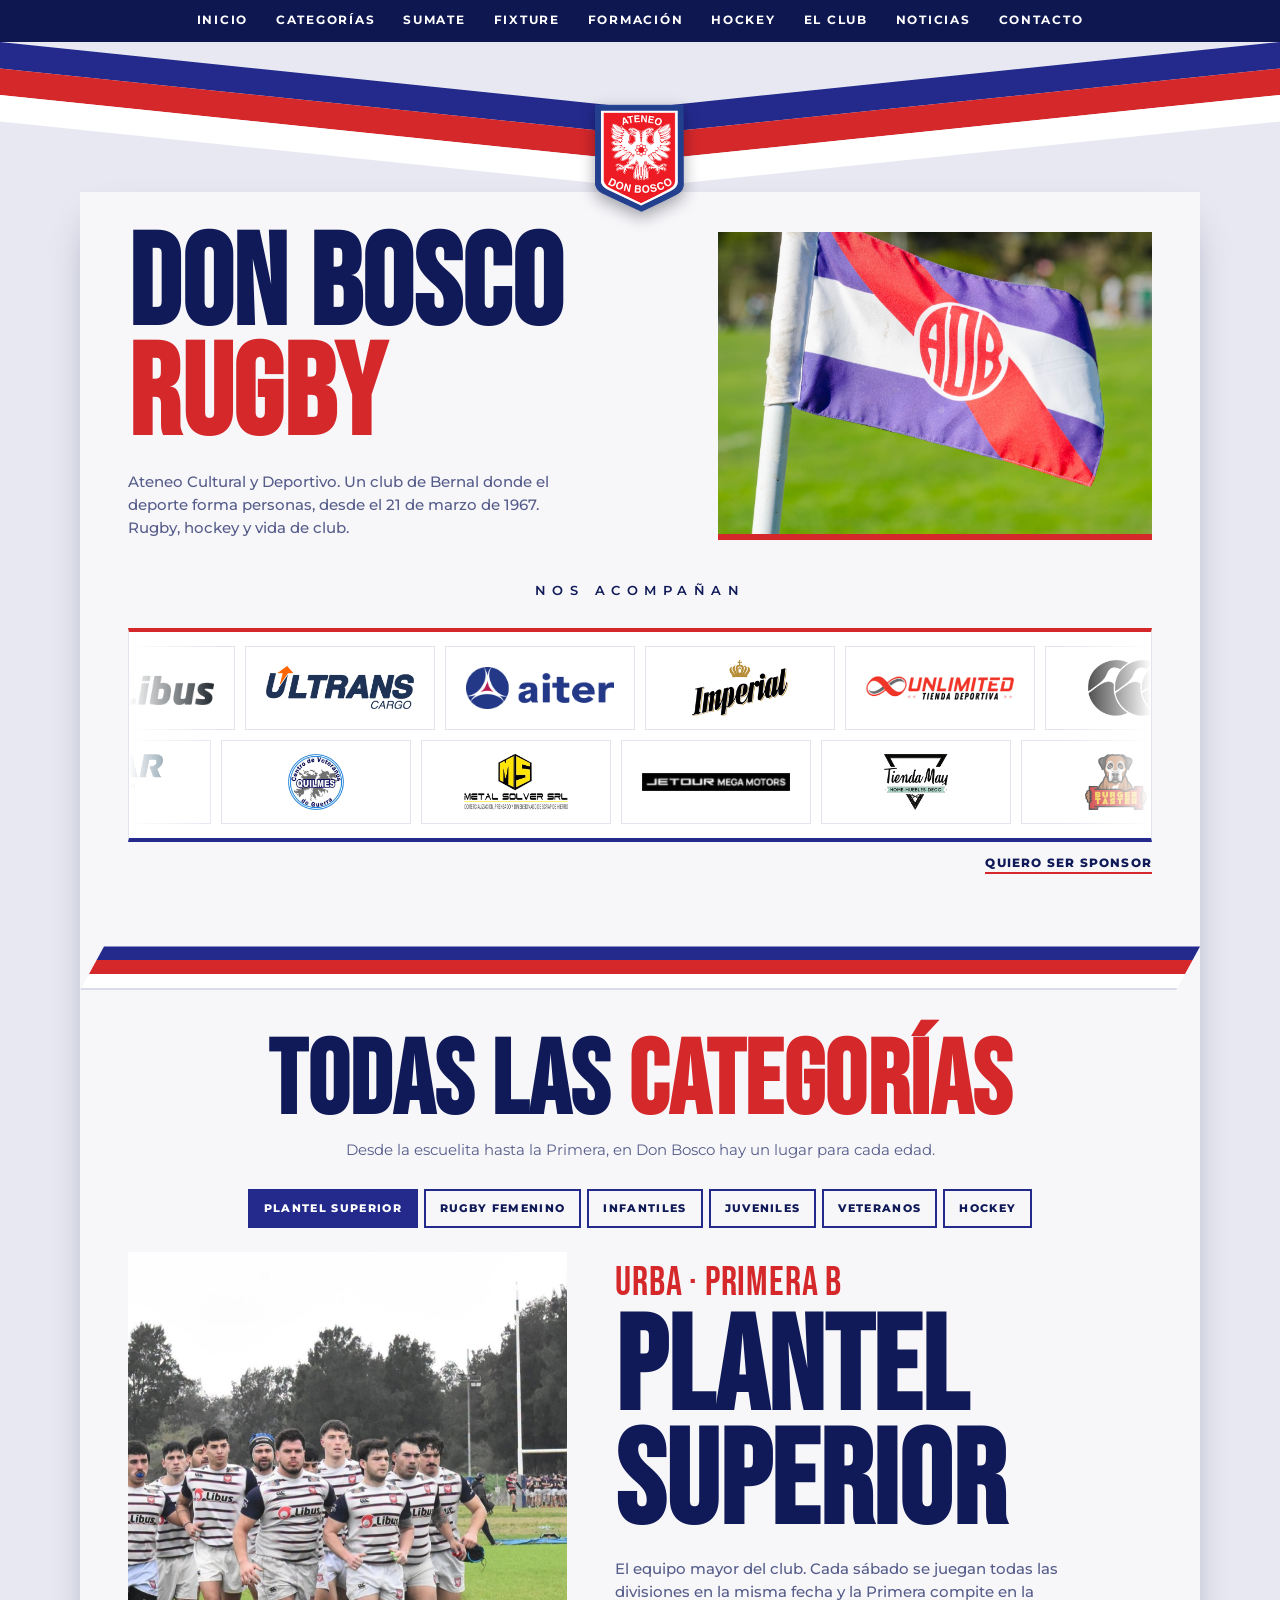
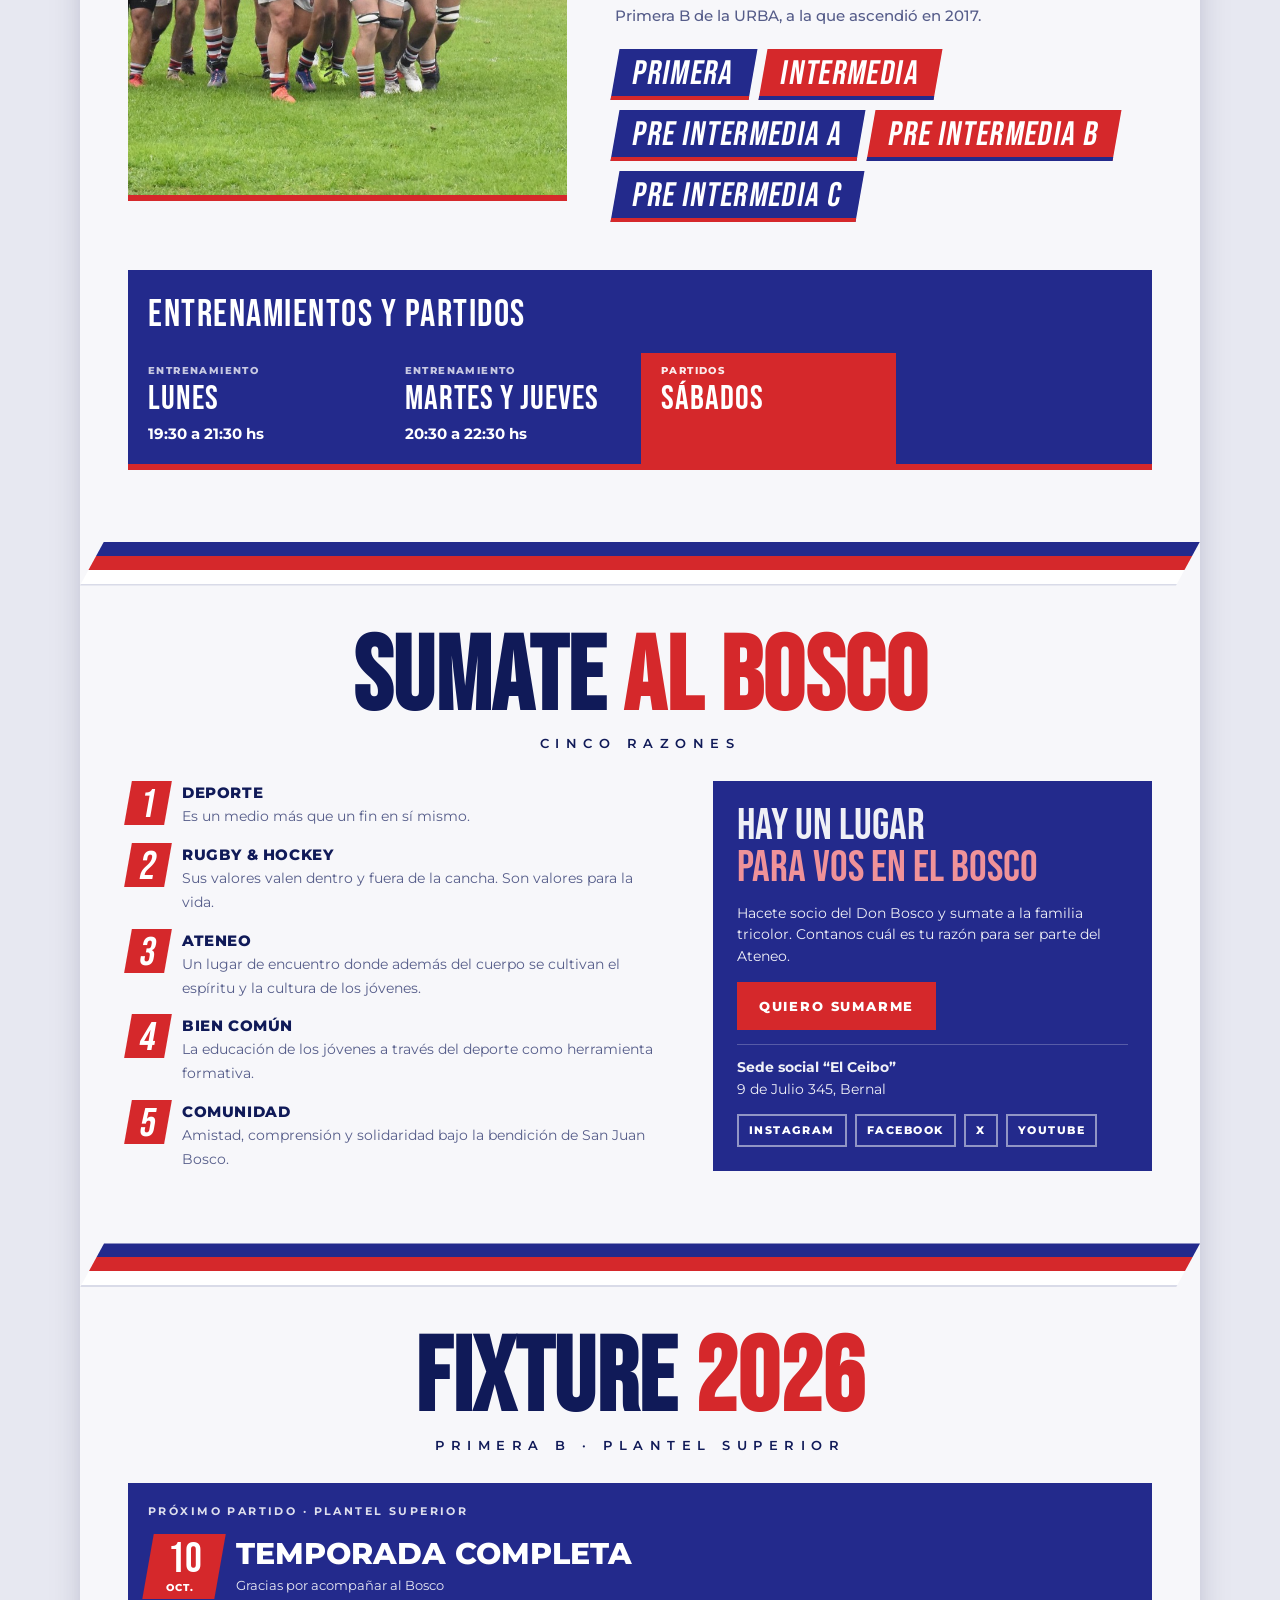
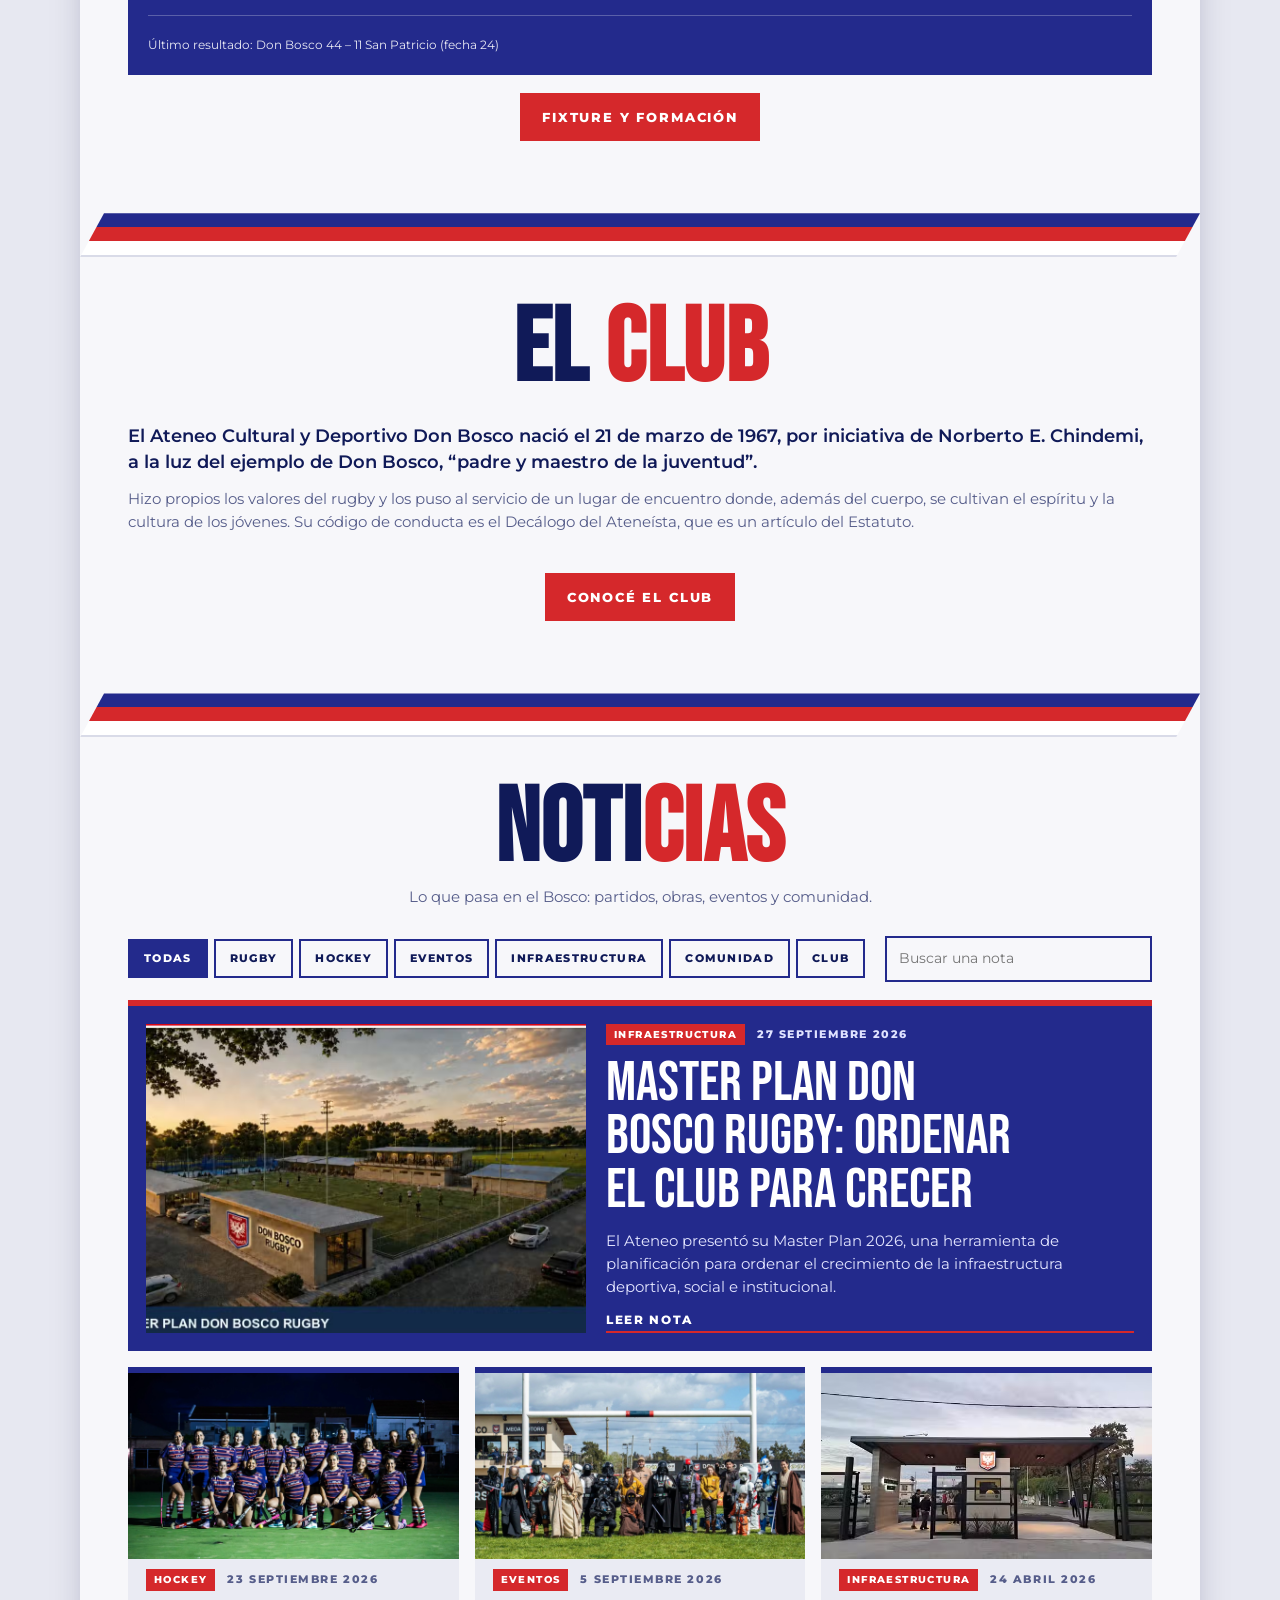
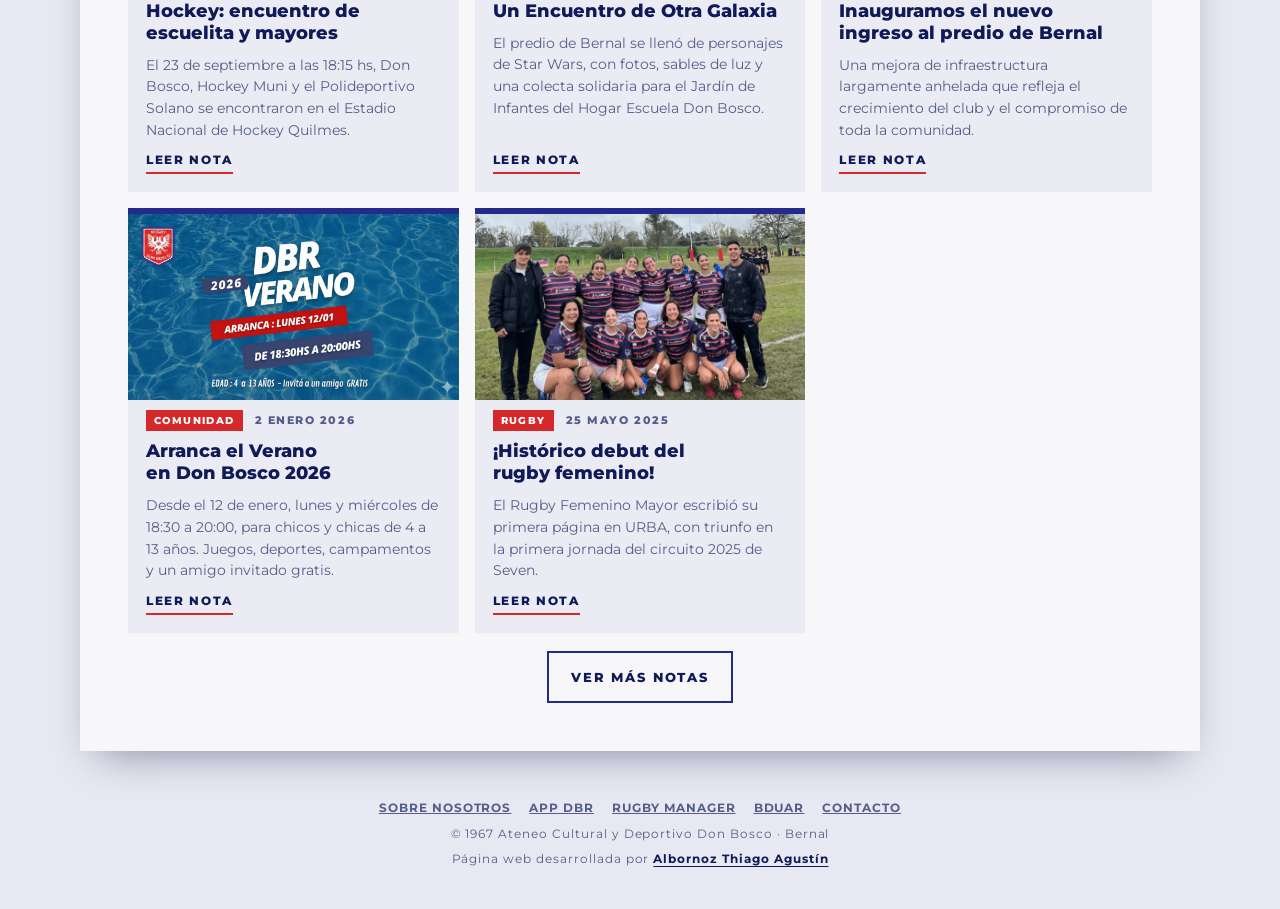
==== commit 865dc827: "feat: agrego comentarios" ====
--- a/Web/index.html
+++ b/Web/index.html
@@ -1,6 +1,10 @@
 <!doctype html>
 <html lang="es">
 <head>
+
+<!-- ############################################################ -->
+<!-- CONFIGURACIÓN BÁSICA -->
+<!-- ############################################################ -->
 <meta charset="utf-8">
 <meta name="viewport" content="width=device-width, initial-scale=1, viewport-fit=cover">
 <meta name="theme-color" content="#0e1750" media="(prefers-color-scheme: light)">
@@ -9,9 +13,17 @@
 <meta name="mobile-web-app-capable" content="yes">
 <meta name="apple-mobile-web-app-title" content="Don Bosco Rugby">
 <meta name="apple-mobile-web-app-status-bar-style" content="black-translucent">
+
+<!-- ############################################################ -->
+<!-- TÍTULO Y DESCRIPCIÓN -->
+<!-- ############################################################ -->
 <title>Don Bosco Rugby - Sitio Web Oficial</title>
 <meta name="description" content="Ateneo Cultural y Deportivo Don Bosco, Bernal. Fixture y resultados de Primera B URBA, formación, categorías, hockey y noticias del club.">
 <link rel="canonical" href="https://albornozthiago.github.io/DonBoscoRugby-Web/">
+
+<!-- ############################################################ -->
+<!-- REDES SOCIALES (OPEN GRAPH Y TWITTER) -->
+<!-- ############################################################ -->
 <meta property="og:type" content="website">
 <meta property="og:locale" content="es_AR">
 <meta property="og:site_name" content="Don Bosco Rugby">
@@ -27,6 +39,10 @@
 <meta name="twitter:title" content="Don Bosco Rugby - Sitio Web Oficial">
 <meta name="twitter:description" content="Ateneo Cultural y Deportivo Don Bosco, Bernal. Fixture y resultados de Primera B URBA, formación, categorías, hockey y noticias del club.">
 <meta name="twitter:image" content="https://albornozthiago.github.io/DonBoscoRugby-Web/assets/dbr/og-image.jpg">
+
+<!-- ############################################################ -->
+<!-- DATOS ESTRUCTURADOS (SEO) -->
+<!-- ############################################################ -->
 <script type="application/ld+json">
 {
   "@context": "https://schema.org",
@@ -55,6 +71,10 @@
   ]
 }
 </script>
+
+<!-- ############################################################ -->
+<!-- ICONOS, SCRIPTS Y ESTILOS -->
+<!-- ############################################################ -->
 <link rel="icon" href="assets/crest.png">
 <link rel="apple-touch-icon" href="assets/crest.png">
 <script src="js/boot.js"></script>
@@ -66,6 +86,10 @@
 <link rel="stylesheet" href="css/styles.css">
 </head>
 <body>
+
+<!-- ############################################################ -->
+<!-- MENÚ DE NAVEGACIÓN -->
+<!-- ############################################################ -->
 <nav class="menu" aria-label="Secciones">
   <button type="button" class="nv nv-prev" aria-label="Ver ítems anteriores del menú">&#8249;</button>
   <ul>
@@ -82,6 +106,9 @@
   <button type="button" class="nv nv-next" aria-label="Ver más ítems del menú">&#8250;</button>
 </nav>
 
+<!-- ############################################################ -->
+<!-- FRANJAS Y ESCUDO -->
+<!-- ############################################################ -->
 <div class="top">
   <svg class="stripes" viewBox="0 0 1200 170" preserveAspectRatio="none" aria-hidden="true">
     <g>
@@ -96,7 +123,14 @@
   <img class="crest" src="assets/crest.png" alt="Escudo del Ateneo Don Bosco" width="112" height="112">
 </div>
 
+<!-- ############################################################ -->
+<!-- CONTENIDO PRINCIPAL -->
+<!-- ############################################################ -->
 <main class="sheet" id="inicio">
+
+  <!-- ############################################################ -->
+  <!-- PORTADA -->
+  <!-- ############################################################ -->
   <div class="hero">
     <div>
       <h1 class="mega"><span class="b">Don Bosco</span><br><span class="r">Rugby</span></h1>
@@ -105,8 +139,15 @@
     <div class="banner" role="img" aria-label="Escudo del Ateneo Don Bosco"></div>
   </div>
 
+  <!-- ############################################################ -->
+  <!-- SPONSORS -->
+  <!-- ############################################################ -->
   <section id="sponsors">
     <div class="head"><p class="spaced">Nos acompañan</p></div>
+
+    <!-- ############################################################ -->
+    <!-- CARRUSEL DE SPONSORS -->
+    <!-- ############################################################ -->
     <div class="carousel" role="region" aria-roledescription="carrusel" aria-label="Sponsors del club">
       <div class="car-view" data-dir="1" tabindex="0">
         <ul class="car-track">
@@ -136,13 +177,24 @@
 
   <div class="bandera" aria-hidden="true"></div>
 
+  <!-- ############################################################ -->
+  <!-- CATEGORÍAS -->
+  <!-- ############################################################ -->
   <section id="categorias">
     <div class="head">
       <h2 class="mega"><span class="b">Todas las</span> <span class="r">categorías</span></h2>
       <p class="sub">Desde la escuelita hasta la Primera, en Don Bosco hay un lugar para cada edad.</p>
     </div>
+
+    <!-- ############################################################ -->
+    <!-- PESTAÑAS: CATEGORÍAS -->
+    <!-- ############################################################ -->
     <div class="seg tabs" role="tablist" aria-label="Categorías"><button type="button" role="tab" data-p="superior" aria-pressed="false">Plantel superior</button><button type="button" role="tab" data-p="femenino" aria-pressed="false">Rugby femenino</button><button type="button" role="tab" data-p="infantil" aria-pressed="false">Infantiles</button><button type="button" role="tab" data-p="juvenil" aria-pressed="false">Juveniles</button><button type="button" role="tab" data-p="veteranos" aria-pressed="false">Veteranos</button><button type="button" role="tab" data-p="hockey" aria-pressed="false">Hockey</button></div>
     <div class="panels">
+
+      <!-- ############################################################ -->
+      <!-- PANEL: PLANTEL SUPERIOR -->
+      <!-- ############################################################ -->
       <div class="panel" id="superior" role="tabpanel">
     <div class="sport">
       <div>
@@ -166,6 +218,10 @@
       </div>
     </div>
       </div>
+
+      <!-- ############################################################ -->
+      <!-- PANEL: FEMENINO -->
+      <!-- ############################################################ -->
       <div class="panel" id="femenino" role="tabpanel">
     <div class="sport rev">
       <div>
@@ -185,6 +241,10 @@
       </div>
     </div>
       </div>
+
+      <!-- ############################################################ -->
+      <!-- PANEL: INFANTIL -->
+      <!-- ############################################################ -->
       <div class="panel" id="infantil" role="tabpanel">
     <div class="sport">
       <div>
@@ -211,6 +271,10 @@
       </div>
     </div>
       </div>
+
+      <!-- ############################################################ -->
+      <!-- PANEL: JUVENIL -->
+      <!-- ############################################################ -->
       <div class="panel" id="juvenil" role="tabpanel">
     <div class="sport rev">
       <div>
@@ -232,6 +296,10 @@
       </div>
     </div>
       </div>
+
+      <!-- ############################################################ -->
+      <!-- PANEL: OCELOTES (VETERANOS) -->
+      <!-- ############################################################ -->
       <div class="panel" id="veteranos" role="tabpanel">
     <div class="sport">
       <div>
@@ -252,6 +320,10 @@
       </div>
     </div>
       </div>
+
+      <!-- ############################################################ -->
+      <!-- PANEL: HOCKEY -->
+      <!-- ############################################################ -->
       <div class="panel" id="hockey" role="tabpanel">
     <div class="sport rev">
       <div>
@@ -277,12 +349,19 @@
 
   <div class="bandera" aria-hidden="true"></div>
 
+  <!-- ############################################################ -->
+  <!-- SÚMATE -->
+  <!-- ############################################################ -->
   <section id="sumate">
     <div class="head">
       <h2 class="mega"><span class="b">Sumate</span> <span class="r">al Bosco</span></h2>
       <p class="spaced">Cinco razones</p>
     </div>
     <div class="join">
+
+      <!-- ############################################################ -->
+      <!-- CINCO RAZONES -->
+      <!-- ############################################################ -->
       <ol class="reasons">
         <li><div><b>Deporte</b><span>Es un medio más que un fin en sí mismo.</span></div></li>
         <li><div><b>Rugby &amp; Hockey</b><span>Sus valores valen dentro y fuera de la cancha. Son valores para la vida.</span></div></li>
@@ -290,6 +369,10 @@
         <li><div><b>Bien común</b><span>La educación de los jóvenes a través del deporte como herramienta formativa.</span></div></li>
         <li><div><b>Comunidad</b><span>Amistad, comprensión y solidaridad bajo la bendición de San Juan Bosco.</span></div></li>
       </ol>
+
+      <!-- ############################################################ -->
+      <!-- LLAMADO A SUMARSE -->
+      <!-- ############################################################ -->
       <div class="cta">
         <p class="lema">Hay un lugar<br><span>para vos en el Bosco</span></p>
         <p>Hacete socio del Don Bosco y sumate a la familia tricolor. Contanos cuál es tu razón para ser parte del Ateneo.</p>
@@ -307,11 +390,18 @@
 
   <div class="bandera" aria-hidden="true"></div>
 
+  <!-- ############################################################ -->
+  <!-- FIXTURE Y RESULTADOS -->
+  <!-- ############################################################ -->
   <section id="resultados">
     <div class="head">
       <h2 class="mega"><span class="b">Fixture</span> <span class="r">2026</span></h2>
       <p class="spaced">Primera B · plantel superior</p>
     </div>
+
+    <!-- ############################################################ -->
+    <!-- PRÓXIMO PARTIDO -->
+    <!-- ############################################################ -->
     <aside class="next" aria-live="polite">
       <p class="eyebrow">Próximo partido · Plantel superior</p>
       <div class="row">
@@ -329,6 +419,9 @@
 
   <div class="bandera" aria-hidden="true"></div>
 
+  <!-- ############################################################ -->
+  <!-- EL CLUB -->
+  <!-- ############################################################ -->
   <section id="club">
     <div class="head">
       <h2 class="mega"><span class="b">El</span> <span class="r">club</span></h2>
@@ -344,20 +437,34 @@
 
   <div class="bandera" aria-hidden="true"></div>
 
+  <!-- ############################################################ -->
+  <!-- NOTICIAS -->
+  <!-- ############################################################ -->
   <section id="noticias">
     <div class="head">
       <h2 class="mega"><span class="b">Noti</span><span class="r">cias</span></h2>
       <p class="sub">Lo que pasa en el Bosco: partidos, obras, eventos y comunidad.</p>
     </div>
+
+    <!-- ############################################################ -->
+    <!-- BUSCADOR Y FILTROS DE NOTICIAS -->
+    <!-- ############################################################ -->
     <div class="ntools">
       <div class="seg" id="seg-news" role="group" aria-label="Categoría de noticias"></div>
       <div class="search"><input id="nsearch" type="search" placeholder="Buscar una nota" aria-label="Buscar una nota" autocomplete="off"></div>
     </div>
+
+    <!-- ############################################################ -->
+    <!-- LISTADO DE NOTICIAS -->
+    <!-- ############################################################ -->
     <div class="news" id="news"></div>
     <div class="nmore"><button type="button" class="btn ghost" id="nmore">Ver más notas</button></div>
   </section>
 </main>
 
+<!-- ############################################################ -->
+<!-- PIE DE PÁGINA -->
+<!-- ############################################################ -->
 <footer class="wrap">
   <div class="links">
     <a href="club.html">Sobre nosotros</a>
@@ -369,6 +476,10 @@
   <p>© 1967 Ateneo Cultural y Deportivo Don Bosco · Bernal</p>
   <p class="credit">Página web desarrollada por <a href="https://www.linkedin.com/in/thiago-albornoz/" target="_blank" rel="noopener">Albornoz Thiago Agustín</a></p>
 </footer>
+
+<!-- ############################################################ -->
+<!-- SCRIPT PRINCIPAL -->
+<!-- ############################################################ -->
 <script src="js/app.js"></script>
 </body>
 </html>
--- a/Web/css/styles.css
+++ b/Web/css/styles.css
@@ -1,8 +1,16 @@
 /* Don Bosco Rugby — estilos */
+
+/* ############################################################ */
+/* BASE */
+/* ############################################################ */
 html { color-scheme: light; }
 body { margin: 0; }
 img { max-width: 100%; }
 [hidden] { display: none !important; }
+
+/* ############################################################ */
+/* VARIABLES Y TEMAS (CLARO, OSCURO AUTOMÁTICO Y OSCURO MANUAL) */
+/* ############################################################ */
 /* Layout: una hoja blanca sobre franjas azul/blanco/rojo en V, como los flyers del club; bloques azules con pestaña roja inclinada para fechas y números */
 :root {
   --ground: #e7e8f1;
@@ -52,6 +60,9 @@
 h1, h2, h3 { text-wrap: balance; }
 .wrap { max-width: 1120px; margin-inline: auto; }
 
+/* ############################################################ */
+/* FRANJAS SUPERIORES Y ESCUDO */
+/* ############################################################ */
 /* franjas superiores */
 .top { position: relative; margin-inline: -16px; }
 .stripes { display: block; width: 100%; height: clamp(84px, 13vw, 150px); }
@@ -60,16 +71,26 @@
 .stripes .s3 { fill: var(--flag-white); }
 .crest { position: absolute; left: 50%; bottom: -22px; transform: translateX(-50%); width: clamp(84px, 11vw, 112px); height: auto; z-index: 3; filter: drop-shadow(0 6px 8px rgba(0,0,20,.35)); }
 
+/* ############################################################ */
+/* HOJA PRINCIPAL */
+/* ############################################################ */
 .sheet {
   background: var(--paper); max-width: 1120px; margin-inline: auto;
   padding: 40px clamp(16px, 4vw, 48px) 48px;
   box-shadow: 0 18px 40px -18px rgba(5,10,60,.45); position: relative; z-index: 2;
 }
 
+/* ############################################################ */
+/* MENÚ DE NAVEGACIÓN */
+/* ############################################################ */
 nav.menu { position: sticky; top: env(safe-area-inset-top, 0px); z-index: 10; background: var(--navy-deep); margin-inline: -16px; overflow-x: auto; }
 nav.menu ul { list-style: none; margin: 0 auto; padding: 0 16px; max-width: 1120px; display: flex; gap: 2px; justify-content: center; white-space: nowrap; }
 nav.menu a { display: block; padding: 12px 13px; text-decoration: none; color: #fff; font-weight: 700; font-size: 11.5px; letter-spacing: .15em; text-transform: uppercase; }
 nav.menu a:hover { background: var(--red); }
+
+/* ############################################################ */
+/* FLECHAS DEL MENÚ (CELULAR) */
+/* ############################################################ */
 /* flechas del menú: solo en celulares y tablets chicas */
 nav.menu .nv { display: none; }
 @media (max-width: 900px) {
@@ -86,12 +107,18 @@
   nav.menu .nv.nv-prev { left: 0; box-shadow: 12px 0 12px -2px var(--navy-deep); }
 }
 
+/* ############################################################ */
+/* TIPOGRAFÍA Y ENCABEZADOS */
+/* ############################################################ */
 .mega { font-family: var(--font-display); line-height: .86; letter-spacing: .005em; text-transform: uppercase; }
 .mega .b { color: var(--accent-text); }
 .mega .r { color: var(--red); }
 .spaced { letter-spacing: .5em; font-weight: 600; text-transform: uppercase; font-size: 13px; text-align: center; }
 .eyebrow { font-size: 11px; font-weight: 700; letter-spacing: .22em; text-transform: uppercase; }
 
+/* ############################################################ */
+/* SEPARADOR DE SECCIONES (BANDERA) */
+/* ############################################################ */
 /* bandera a lo ancho de la hoja: separa las secciones */
 .bandera { margin: 72px calc(-1 * clamp(16px, 4vw, 48px)) 0; height: 44px; clip-path: polygon(24px 0, 100% 0, calc(100% - 24px) 100%, 0 100%);
   background: linear-gradient(to bottom, var(--navy) 0 14px, var(--red) 14px 28px, var(--flag-white) 28px 42px, var(--line) 42px 44px, transparent 44px); }
@@ -101,6 +128,9 @@
 .head h2 { font-size: clamp(54px, 9vw, 104px); }
 .head .sub { color: var(--muted); max-width: 60ch; margin-inline: auto; }
 
+/* ############################################################ */
+/* PESTAÑAS DE FECHA Y CHIPS */
+/* ############################################################ */
 /* pestaña de fecha inclinada */
 .tab { display: inline-block; background: var(--red); color: #fff; padding: 6px 14px 4px; transform: skewX(-10deg); text-align: center; min-width: 72px; }
 .tab > span { display: block; transform: skewX(10deg); }
@@ -110,6 +140,9 @@
 .chip { display: inline-block; background: var(--navy); color: #fff; font-size: 11px; font-weight: 700; letter-spacing: .12em; text-transform: uppercase; padding: 6px 10px; }
 .chip.red { background: var(--red); }
 
+/* ############################################################ */
+/* PORTADA Y PRÓXIMO PARTIDO */
+/* ############################################################ */
 /* portada */
 .hero { display: grid; grid-template-columns: minmax(0, 1.25fr) minmax(0, 1fr); gap: clamp(20px, 4vw, 48px); align-items: center; }
 .hero h1 { font-size: clamp(64px, 11vw, 128px); }
@@ -123,6 +156,9 @@
 .next .days { margin-top: 16px; font-family: var(--font-display); font-size: 30px; letter-spacing: .04em; border-top: 1px solid rgba(255,255,255,.25); padding-top: 10px; }
 .next .last { margin-top: 10px; font-size: 12px; opacity: .9; }
 
+/* ############################################################ */
+/* BANNER DE PORTADA */
+/* ############################################################ */
 /* banner de portada: si existe assets/dbr/bandera-web.jpg se ve la foto; si no, el escudo sobre las franjas */
 .banner { align-self: stretch; min-height: 300px; border-bottom: 6px solid var(--red); background:
   url("../assets/dbr/bandera-web.jpg") 55% 40% / cover no-repeat,
@@ -130,6 +166,9 @@
   linear-gradient(135deg, transparent 0 38%, rgba(255,255,255,.9) 38% 44%, transparent 44%),
   linear-gradient(135deg, var(--navy-deep) 0 38%, var(--navy) 38%); }
 
+/* ############################################################ */
+/* ESCUDO DEL RIVAL */
+/* ############################################################ */
 /* escudo del rival: assets/clubs/{nombre}.png; sin archivo, se muestran las iniciales */
 .rc { position: relative; flex: none; width: 40px; height: 40px; display: grid; place-items: center; }
 .rc img { display: block; width: 100%; height: 100%; object-fit: contain; background: #f7f7fa; padding: 3px; border-radius: 6px; }
@@ -140,6 +179,9 @@
 .next .rc { width: 48px; height: 48px; }
 .next .rc .i { font-size: 24px; }
 
+/* ############################################################ */
+/* FIXTURE Y RESULTADOS */
+/* ############################################################ */
 /* fixture y resultados */
 .tiles { display: grid; grid-template-columns: repeat(auto-fit, minmax(118px, 1fr)); gap: 8px; margin-bottom: 18px; }
 .tile { background: var(--navy); color: #fff; padding: 12px 14px; }
@@ -181,6 +223,9 @@
 .src { margin-top: 16px; font-size: 12px; color: var(--muted); display: flex; flex-wrap: wrap; gap: 6px 16px; align-items: center; justify-content: space-between; }
 .src a { font-weight: 800; letter-spacing: .1em; text-transform: uppercase; text-decoration: none; border-bottom: 2px solid var(--red); }
 
+/* ############################################################ */
+/* FORMACIÓN XV */
+/* ############################################################ */
 /* formación */
 .panel-title { display: flex; flex-direction: column; gap: 6px; margin-bottom: 18px; text-align: center; align-items: center; }
 .panel-title h3 { font-family: var(--font-display); font-size: clamp(54px, 8vw, 92px); line-height: .88; text-transform: uppercase; font-weight: 400; }
@@ -197,6 +242,9 @@
 .xv .who small { display: block; font-size: 10px; letter-spacing: .14em; text-transform: uppercase; opacity: .78; margin-top: 3px; }
 .xv img { display: block; width: 120px; height: 100%; min-height: 74px; object-fit: cover; object-position: center top; }
 
+/* ############################################################ */
+/* CATEGORÍAS */
+/* ############################################################ */
 /* disciplinas */
 .sport { display: grid; grid-template-columns: minmax(0, 1.2fr) minmax(0, 0.8fr); gap: clamp(20px, 4vw, 48px); align-items: end; }
 .sport .kicker { font-family: var(--font-display); font-size: clamp(26px, 4vw, 40px); color: var(--red); text-transform: uppercase; letter-spacing: .02em; }
@@ -206,28 +254,51 @@
 .photo { background: #f7f7fa; display: flex; justify-content: center; align-self: stretch; align-items: flex-end; border-bottom: 6px solid var(--red); }
 .photo img { display: block; max-height: 460px; width: auto; max-width: 100%; }
 
+/* ############################################################ */
+/* SECCIONES DE CATEGORÍA */
+/* ############################################################ */
 /* secciones de disciplina (hockey, rugby femenino, infantil, juvenil, veteranos) */
 .sport .vis { align-self: stretch; min-height: 220px; border-bottom: 6px solid var(--red); background:
   url("../assets/crest.png") center / auto 46% no-repeat,
   linear-gradient(135deg, transparent 0 38%, rgba(255,255,255,.9) 38% 44%, transparent 44%),
   linear-gradient(135deg, var(--navy-deep) 0 38%, var(--navy) 38%); }
+
+/* ############################################################ */
+/* MAPA DE CONTACTO */
+/* ############################################################ */
 /* mapa de contacto: ocupa el lugar del bloque con escudo */
 .sport .vis.map { position: relative; background: var(--navy-deep); min-height: 280px; overflow: hidden; }
 .sport .vis.map iframe { position: absolute; inset: 0; width: 100%; height: 100%; border: 0; }
+
+/* ############################################################ */
+/* FOTOS EN LAS SECCIONES */
+/* ############################################################ */
 /* con foto: foto a la izquierda y texto a la derecha; la foto tiene proporción fija, no depende del largo del texto */
 .sport:has(.vis.ph) { grid-template-columns: minmax(0, .9fr) minmax(0, 1.1fr); align-items: start; }
 .sport .vis.ph { order: -1; align-self: start; background: none; min-height: 0; overflow: hidden; aspect-ratio: 4 / 5; }
 .sport .vis.ph img { display: block; width: 100%; height: 100%; object-fit: cover; object-position: center 40%; }
+
+/* ############################################################ */
+/* PAR DE FOTOS */
+/* ############################################################ */
 /* par de fotos: una abajo de la otra, ocupan todo el alto de la sección (cada foto es absoluta dentro de su caja para que Safari no las rompa) */
 .sport .vis.ph.duo { display: flex; flex-direction: column; gap: 6px; aspect-ratio: auto; align-self: stretch; min-height: 380px; }
 .sport .vis.ph.duo .shot { position: relative; flex: 1 1 0; min-height: 0; overflow: hidden; }
 .sport .vis.ph.duo .shot img { position: absolute; inset: 0; width: 100%; height: 100%; object-fit: cover; }
 .sport .vis.ph.duo .shot:first-child img { object-position: center 30%; }
+
+/* ############################################################ */
+/* ESCUDO CON FONDO TRANSPARENTE */
+/* ############################################################ */
 /* escudo con fondo transparente: se muestra entero, sin recorte ni línea roja */
 .sport .vis.ph.logo { border-bottom: 0; overflow: visible; }
 .sport .vis.ph.logo img { object-fit: contain; }
 #predio .vis.ph img { object-position: 80% center; }
 #juvenil .vis.ph img { object-position: 38% 40%; }
+
+/* ############################################################ */
+/* FOTO DE GRUPO */
+/* ############################################################ */
 /* foto de grupo: todo el ancho, recortada arriba y abajo para dejar la franja con la gente */
 #consejo .vis.ph { aspect-ratio: 1 / 1; }
 #consejo .vis.ph img { object-position: center 72%; }
@@ -249,11 +320,17 @@
 .sport .btns .btn { margin-top: 0; }
 .sport.rev > :first-child { order: 2; }
 
+/* ############################################################ */
+/* PESTAÑAS */
+/* ############################################################ */
 /* pestañas: una disciplina o página a la vez */
 .tabs { margin-bottom: 24px; justify-content: center; }
 .panels > .panel[hidden] { display: none; }
 .panel { scroll-margin-top: 56px; }
 
+/* ############################################################ */
+/* LISTAS */
+/* ############################################################ */
 /* listas dentro de las secciones */
 .sport .rows { list-style: none; margin: 18px 0 0; padding: 0; display: grid; grid-template-columns: repeat(2, minmax(0, 1fr)); gap: 0 24px; }
 .sport .rows.one { grid-template-columns: minmax(0, 1fr); }
@@ -262,6 +339,9 @@
 .sport .reasons { margin-top: 18px; gap: 10px; }
 .sport .reasons li::before { font-size: 30px; padding: 5px 10px 1px; }
 
+/* ############################################################ */
+/* NOTICIAS */
+/* ############################################################ */
 /* portal de noticias */
 .ntools { display: flex; flex-wrap: wrap; gap: 12px 20px; align-items: center; justify-content: space-between; margin-bottom: 18px; }
 .search { flex: 1 1 220px; max-width: 340px; min-width: 0; }
@@ -286,6 +366,10 @@
 .art.ph { min-height: 0; background: var(--navy-deep); display: block; aspect-ratio: 16 / 9; overflow: hidden; margin: -18px -18px 0; }
 .card.f .art.ph { margin: 0; aspect-ratio: auto; min-height: 220px; }
 .art.ph img { width: 100%; height: 100%; object-fit: cover; display: block; }
+
+/* ############################################################ */
+/* PÁGINA DE NOTA (noticias/*.html) */
+/* ############################################################ */
 .post { padding-top: 56px; }
 .post .back { display: inline-block; margin-bottom: 20px; font-weight: 800; font-size: 12px; letter-spacing: .14em; text-transform: uppercase; text-decoration: none; border-bottom: 2px solid var(--red); }
 .post article { max-width: 760px; margin-inline: auto; }
@@ -305,12 +389,19 @@
 .post .logos img { width: 100%; max-width: 120px; height: 96px; object-fit: contain; }
 .post .btns { max-width: 760px; margin: 40px auto 0; }
 .nmore { text-align: center; margin-top: 18px; }
+
+/* ############################################################ */
+/* BOTONES */
+/* ############################################################ */
 .btn { display: inline-block; background: var(--red); color: #fff; font-weight: 800; font-size: 13px; letter-spacing: .14em; text-transform: uppercase; text-decoration: none; padding: 14px 22px; border: 0; cursor: pointer; }
 .btn:hover { background: var(--navy-deep); }
 .btn.ghost { background: transparent; color: var(--ink); border: 2px solid var(--navy); }
 .btn.ghost:hover { background: var(--navy); color: #fff; }
 .btn.white:hover { background: #fff; color: var(--red); }
 
+/* ############################################################ */
+/* EL CLUB */
+/* ############################################################ */
 /* el club */
 .club { margin-bottom: 40px; display: grid; grid-template-columns: minmax(0, 1fr); gap: clamp(20px, 4vw, 48px); align-items: start; }
 .club .story p + p { margin-top: 12px; }
@@ -329,10 +420,16 @@
 .predio h3 { font-family: var(--font-display); font-weight: 400; font-size: 44px; line-height: .95; text-transform: uppercase; }
 .predio p { font-size: 14px; opacity: .93; }
 
+/* ############################################################ */
+/* SPONSORS */
+/* ############################################################ */
 /* sponsors */
 .sponsors { background: #f7f7fa; padding: 16px; border: 1px solid var(--line); }
 .sponsors img { display: block; width: 100%; height: auto; }
 
+/* ############################################################ */
+/* SÚMATE */
+/* ############################################################ */
 /* sumate */
 .join { display: grid; grid-template-columns: minmax(0, 1.1fr) minmax(0, .9fr); gap: clamp(20px, 4vw, 48px); }
 .reasons { list-style: none; margin: 0; padding: 0; display: grid; gap: 14px; counter-reset: r; }
@@ -355,6 +452,9 @@
 footer .credit a { color: var(--accent-text); font-weight: 700; text-decoration: underline; text-underline-offset: 3px; }
 footer .links { margin-bottom: 8px; display: flex; flex-wrap: wrap; gap: 6px 18px; justify-content: center; font-weight: 700; text-transform: uppercase; }
 
+/* ############################################################ */
+/* ADAPTACIÓN A TABLET (HASTA 900 PX) */
+/* ############################################################ */
 @media (max-width: 900px) {
   .hero, .sport, .join, .club, .card.f { grid-template-columns: minmax(0, 1fr); }
   .fixture, .xvgrid, .facts { grid-template-columns: minmax(0, 1fr); }
@@ -372,6 +472,10 @@
   .sport.rev > :first-child { order: 0; }
   .photo img { max-height: 340px; }
 }
+
+/* ############################################################ */
+/* ADAPTACIÓN A CELULAR (HASTA 560 PX) */
+/* ############################################################ */
 @media (max-width: 560px) {
   .sport .rows { grid-template-columns: minmax(0, 1fr); }
   .news { grid-template-columns: minmax(0, 1fr); }
@@ -384,8 +488,15 @@
   .xv img { width: 92px; }
   .spaced { letter-spacing: .3em; }
 }
+
+/* ############################################################ */
+/* SCROLL SUAVE */
+/* ############################################################ */
 @media (prefers-reduced-motion: no-preference) { html { scroll-behavior: smooth; } }
 
+/* ############################################################ */
+/* CARRUSEL DE SPONSORS */
+/* ############################################################ */
 /* carrusel de sponsors: dos filas en sentidos opuestos, fichas parejas sobre fondo blanco (los logos son PNG sin fondo) y bordes que se desvanecen */
 .carousel { display: grid; gap: 10px; padding: 14px 0; background: var(--logo-bg); border: 1px solid var(--logo-line); border-top: 4px solid var(--red); border-bottom: 4px solid var(--navy); }
 .car-view { overflow-x: auto; overscroll-behavior-x: contain; scrollbar-width: none;
@@ -397,13 +508,24 @@
 .car-foot { margin-top: 12px; display: flex; justify-content: flex-end; }
 #sponsors { margin-top: 40px; }
 .src-link { font-size: 12px; font-weight: 800; letter-spacing: .1em; text-transform: uppercase; text-decoration: none; border-bottom: 2px solid var(--red); }
+
+/* ############################################################ */
+/* CARRUSEL: AJUSTE EN CELULAR */
+/* ############################################################ */
 @media (max-width: 560px) {
   .car-item { width: 150px; height: 68px; padding: 0 14px; }
   .car-item img { max-height: 44px; max-width: 118px; }
 }
 
+/* ############################################################ */
+/* ANIMACIONES */
+/* ############################################################ */
 /* animaciones: todo dentro de no-preference, así quien pidió menos movimiento ve el sitio quieto. Solo se animan transform y opacity */
 @media (prefers-reduced-motion: no-preference) {
+
+  /* ############################################################ */
+  /* ANIMACIÓN: PORTADA */
+  /* ############################################################ */
   /* portada: las franjas entran desde los costados y se juntan en el escudo, que aparece al final */
   @keyframes stripe-l { from { transform: translateX(-640px); } }
   @keyframes stripe-r { from { transform: translateX(640px); } }
@@ -414,14 +536,24 @@
   .stripes polygon:nth-child(3), .stripes polygon:nth-child(6) { animation-delay: .16s; }
   .crest { animation: crest-in .6s .5s cubic-bezier(.2,1.2,.3,1) backwards; }
 
+  /* ############################################################ */
+  /* ANIMACIÓN: APARICIÓN AL SCROLL */
+  /* ############################################################ */
   /* aparición al scroll: el JS marca los elementos con .rv y les suma .rv-in al entrar en pantalla; sin JS no se oculta nada */
   @keyframes rise { from { opacity: 0; transform: translateY(16px); } }
   @keyframes tab-in { from { opacity: 0; transform: translateX(-22px) skewX(-10deg); } }
   .js:not(.js-late) :is(.head, .panel-title, .card, .fx, .xv li, .sport, .join, .next):not(.rv-in) { opacity: 0; }
   .rv.rv-in { opacity: 1; animation: rise .6s cubic-bezier(.2,.7,.2,1) backwards; animation-delay: var(--d, 0s); }
+
+  /* ############################################################ */
+  /* ANIMACIÓN: PESTAÑAS ROJAS */
+  /* ############################################################ */
   /* las pestañas rojas se encajan de costado */
   .rv-in .tab { animation: tab-in .45s cubic-bezier(.2,.9,.3,1.2) backwards; animation-delay: calc(var(--d, 0s) + .15s); }
 
+  /* ############################################################ */
+  /* ANIMACIÓN: BOTONES */
+  /* ############################################################ */
   /* botones: se rellenan de izquierda a derecha */
   .btn { --fill: var(--navy-deep); background: var(--red) linear-gradient(var(--fill), var(--fill)) no-repeat left center / 0 100%; transition: background-size .3s ease, color .3s ease, border-color .3s ease; }
   .btn:hover, .btn:active { background: var(--red) linear-gradient(var(--fill), var(--fill)) no-repeat left center / 100% 100%; }
@@ -429,6 +561,9 @@
   .btn.ghost:hover, .btn.ghost:active { background: transparent linear-gradient(var(--fill), var(--fill)) no-repeat left center / 100% 100%; color: #fff; border-color: var(--red); }
   .btn.white:hover, .btn.white:active { background: #fff; }
 
+  /* ############################################################ */
+  /* ANIMACIÓN: TARJETAS DE NOTICIAS */
+  /* ############################################################ */
   /* tarjetas de noticias: suben un poco y la foto hace zoom (con mouse al pasar, en el celular al tocar) */
   .card { transition: transform .25s ease, box-shadow .25s ease; }
   .art.ph img { transition: transform .5s ease; }
@@ -439,6 +574,9 @@
   }
 }
 
+/* ############################################################ */
+/* TÁCTIL (ANDROID E iOS) */
+/* ############################################################ */
 /* táctil (Android e iOS): zonas de toque de 44 px y campos de 16 px para que iOS no haga zoom */
 @media (pointer: coarse) {
   .btn, .seg button, .social a { min-height: 44px; }
@@ -451,6 +589,9 @@
 }
 @media (max-width: 560px) { .search input { font-size: 16px; } }
 
+/* ############################################################ */
+/* FOTOS: CARGA CON FUNDIDO */
+/* ############################################################ */
 /* fotos: fondo con brillo mientras cargan y fundido al terminar (el JS suma .ld; sin JS se ven normales) */
 @media (prefers-reduced-motion: no-preference) {
   @keyframes shimmer { to { background-position: -200% 0; } }
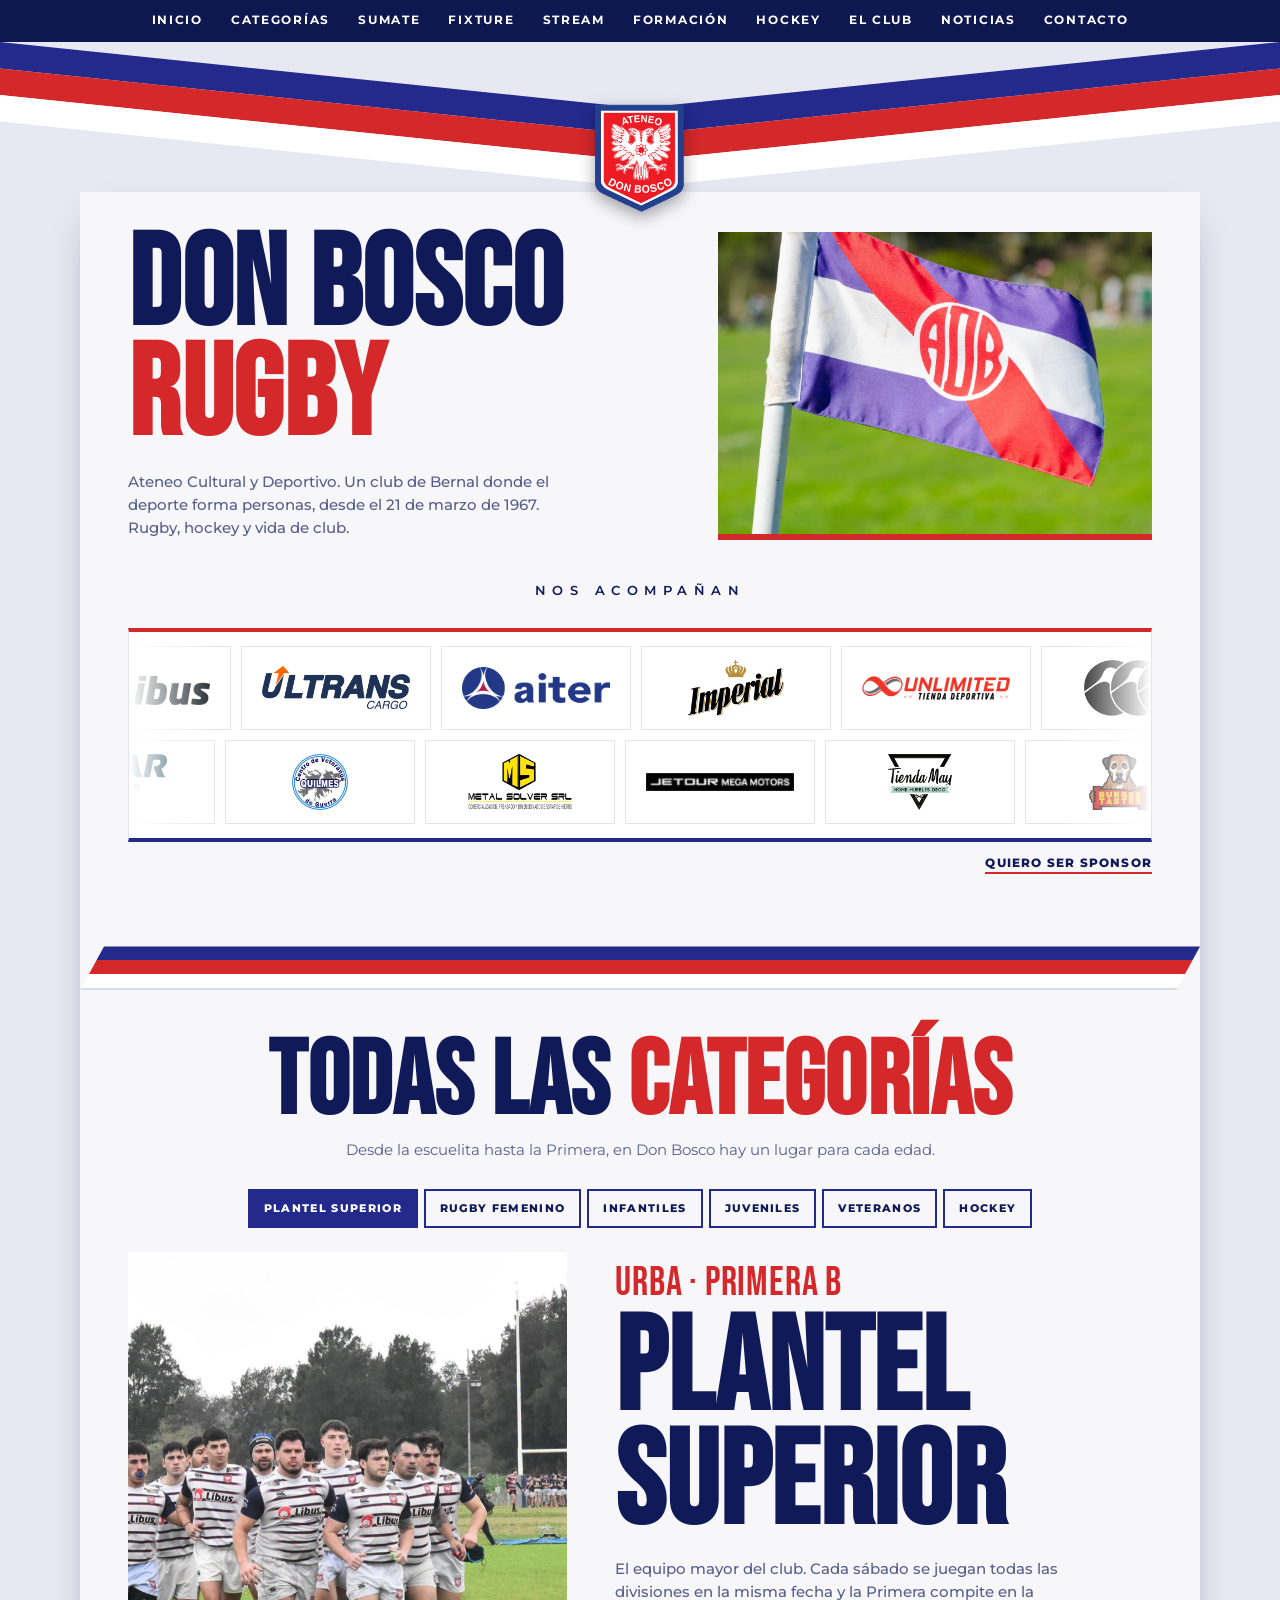
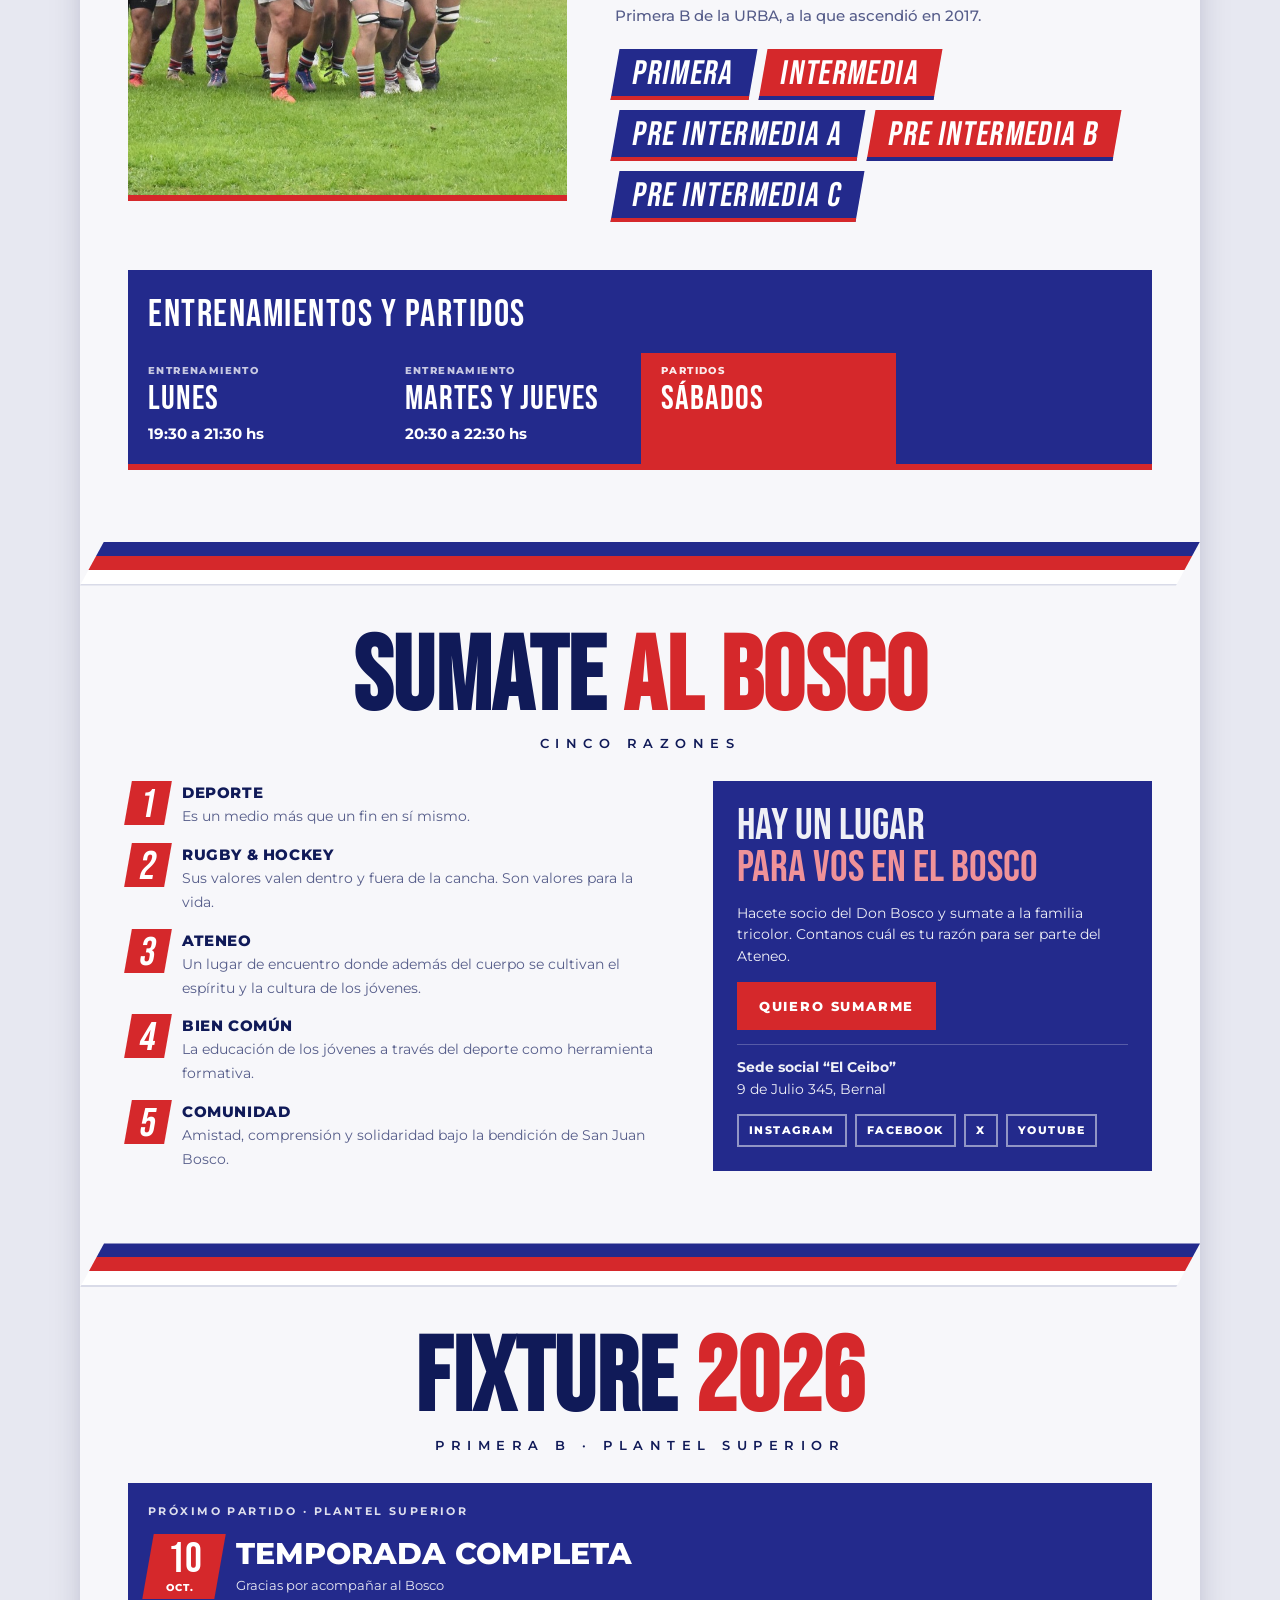
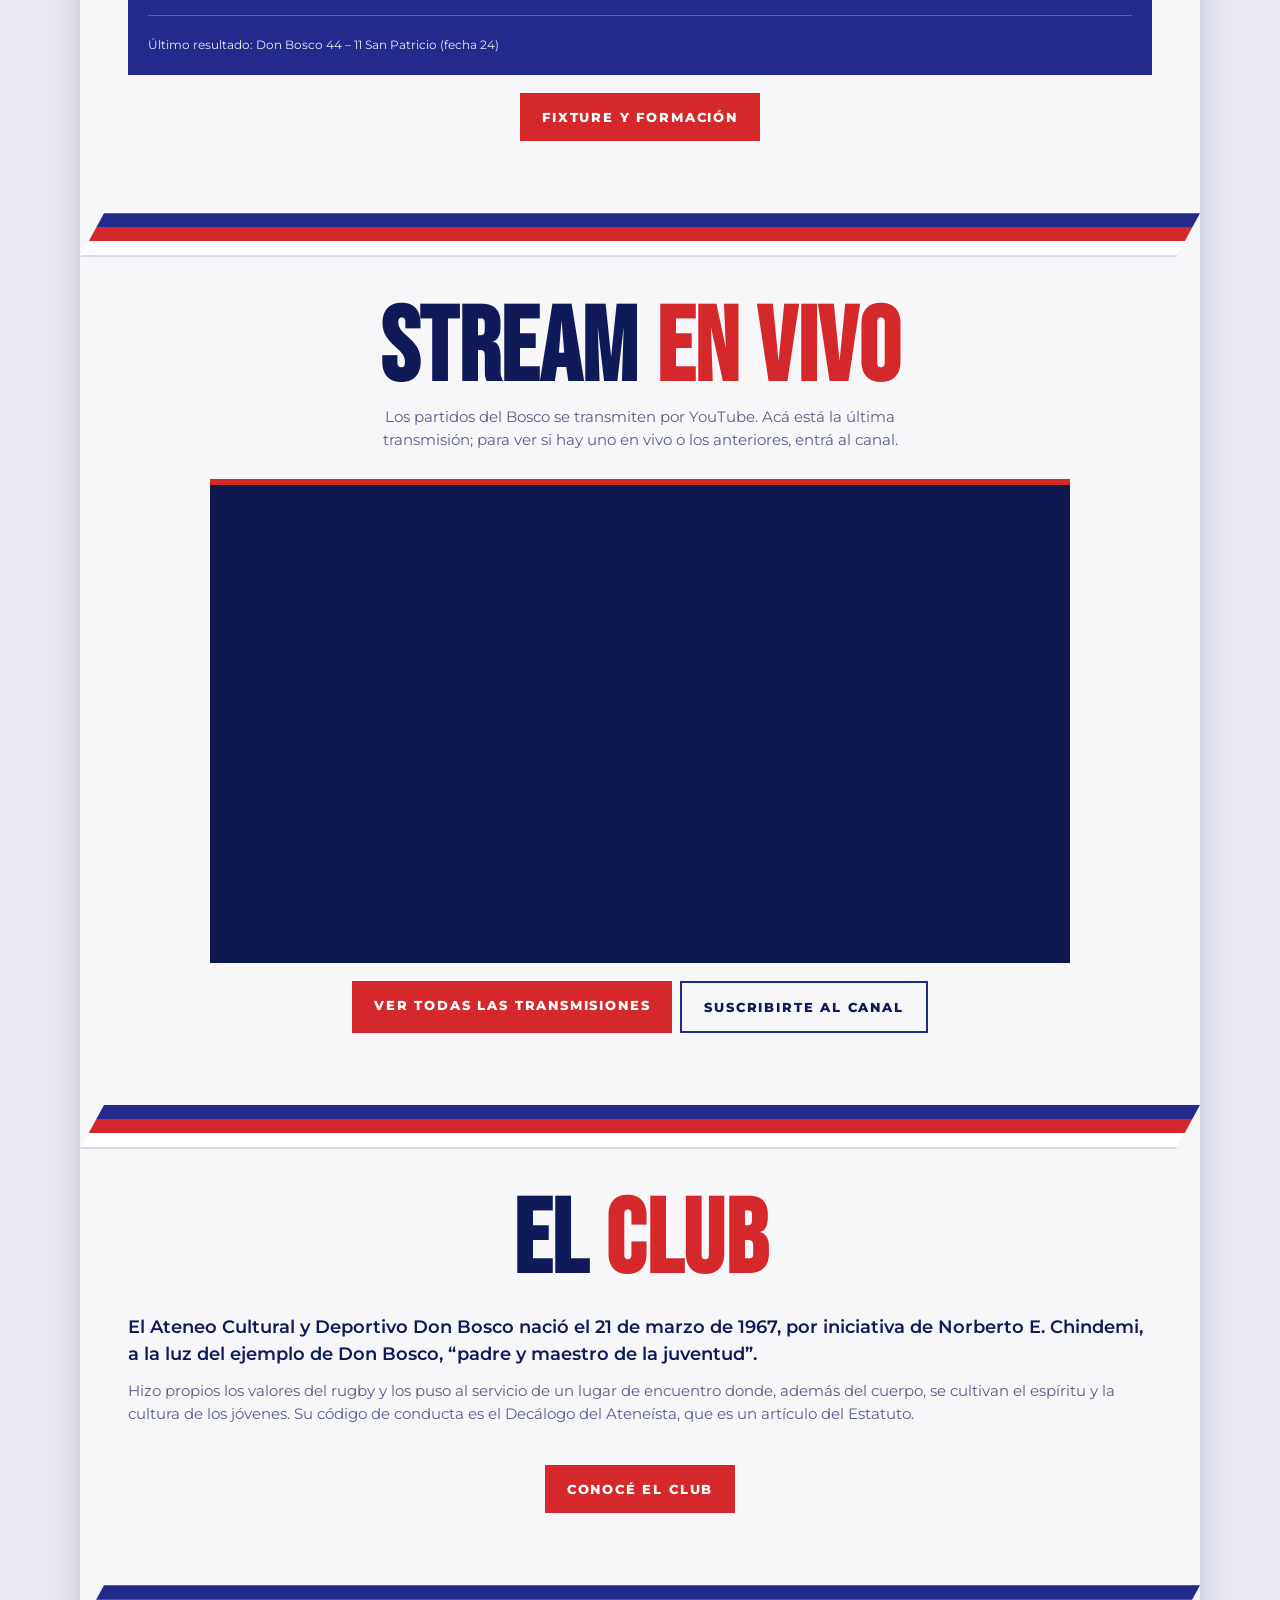
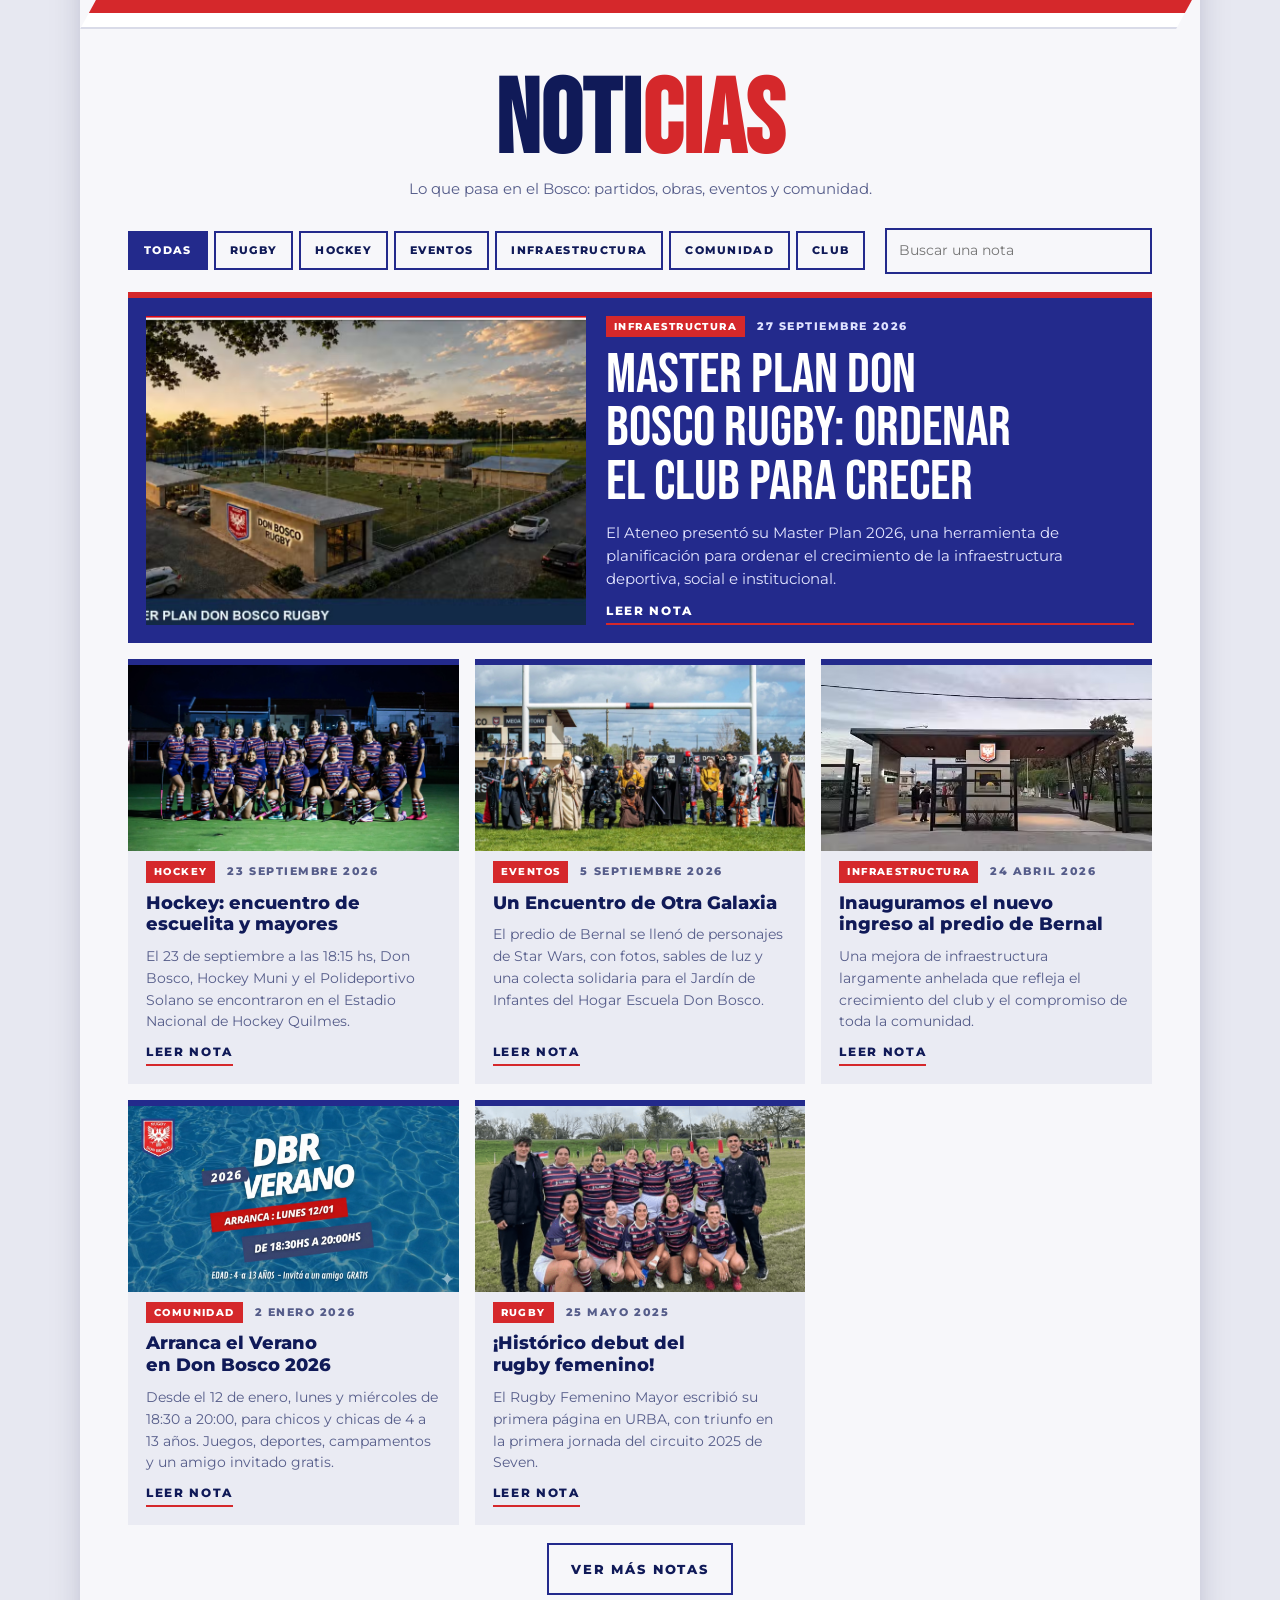
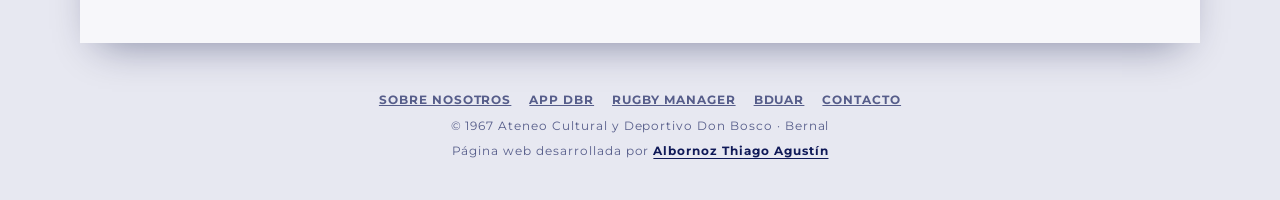
==== commit 3afdb069: "feat: agrego seccion de stream" ====
--- a/Web/index.html
+++ b/Web/index.html
@@ -77,13 +77,13 @@
 <!-- ############################################################ -->
 <link rel="icon" href="assets/crest.png">
 <link rel="apple-touch-icon" href="assets/crest.png">
-<script src="js/boot.js"></script>
-<script src="js/analytics.js" async></script>
+<script src="js/boot.js?v=20261016b"></script>
+<script src="js/analytics.js?v=20261016b" async></script>
 <link rel="preload" as="image" href="assets/dbr/bandera-web.jpg" fetchpriority="high">
 <link rel="preconnect" href="https://fonts.googleapis.com">
 <link rel="preconnect" href="https://fonts.gstatic.com" crossorigin>
 <link rel="stylesheet" href="https://fonts.googleapis.com/css2?family=Bebas+Neue&family=Montserrat:wght@400;500;600;700;800&display=block">
-<link rel="stylesheet" href="css/styles.css">
+<link rel="stylesheet" href="css/styles.css?v=20261016b">
 </head>
 <body>
 
@@ -97,6 +97,7 @@
     <li><a href="#categorias">Categorías</a></li>
     <li><a href="#sumate">Sumate</a></li>
     <li><a href="#resultados">Fixture</a></li>
+    <li><a href="#stream">Stream</a></li>
     <li><a href="fixture.html#plantel">Formación</a></li>
     <li><a href="#hockey">Hockey</a></li>
     <li><a href="#club">El club</a></li>
@@ -420,6 +421,27 @@
   <div class="bandera" aria-hidden="true"></div>
 
   <!-- ############################################################ -->
+  <!-- STREAM -->
+  <!-- ############################################################ -->
+  <section id="stream">
+    <div class="head">
+      <h2 class="mega"><span class="b">Stream</span> <span class="r">en vivo</span></h2>
+      <p class="sub">Los partidos del Bosco se transmiten por YouTube. Acá está la última transmisión; para ver si hay uno en vivo o los anteriores, entrá al canal.</p>
+    </div>
+    <div class="stream">
+      <div class="player">
+        <iframe src="https://www.youtube.com/embed/d45PKPGWZ_I?rel=0" title="Última transmisión de Don Bosco Rugby en YouTube" loading="lazy" allow="accelerometer; encrypted-media; picture-in-picture; fullscreen" allowfullscreen referrerpolicy="strict-origin-when-cross-origin"></iframe>
+      </div>
+      <div class="btns">
+        <a class="btn" href="https://www.youtube.com/@DonBoscoRugbyOficial/streams" target="_blank" rel="noopener">Ver todas las transmisiones</a>
+        <a class="btn ghost" href="https://www.youtube.com/@DonBoscoRugbyOficial?sub_confirmation=1" target="_blank" rel="noopener">Suscribirte al canal</a>
+      </div>
+    </div>
+  </section>
+
+  <div class="bandera" aria-hidden="true"></div>
+
+  <!-- ############################################################ -->
   <!-- EL CLUB -->
   <!-- ############################################################ -->
   <section id="club">
@@ -480,6 +502,6 @@
 <!-- ############################################################ -->
 <!-- SCRIPT PRINCIPAL -->
 <!-- ############################################################ -->
-<script src="js/app.js"></script>
+<script src="js/app.js?v=20261016b"></script>
 </body>
 </html>
--- a/Web/css/styles.css
+++ b/Web/css/styles.css
@@ -428,6 +428,14 @@
 .sponsors img { display: block; width: 100%; height: auto; }
 
 /* ############################################################ */
+/* STREAM */
+/* ############################################################ */
+.stream { width: 100%; max-width: 860px; margin-inline: auto; }
+.stream .player { position: relative; aspect-ratio: 16 / 9; background: var(--navy-deep); border-top: 6px solid var(--red); }
+.stream .player iframe { position: absolute; inset: 0; width: 100%; height: 100%; border: 0; }
+.stream .btns { margin-top: 18px; display: flex; flex-wrap: wrap; gap: 8px; justify-content: center; }
+
+/* ############################################################ */
 /* SÚMATE */
 /* ############################################################ */
 /* sumate */
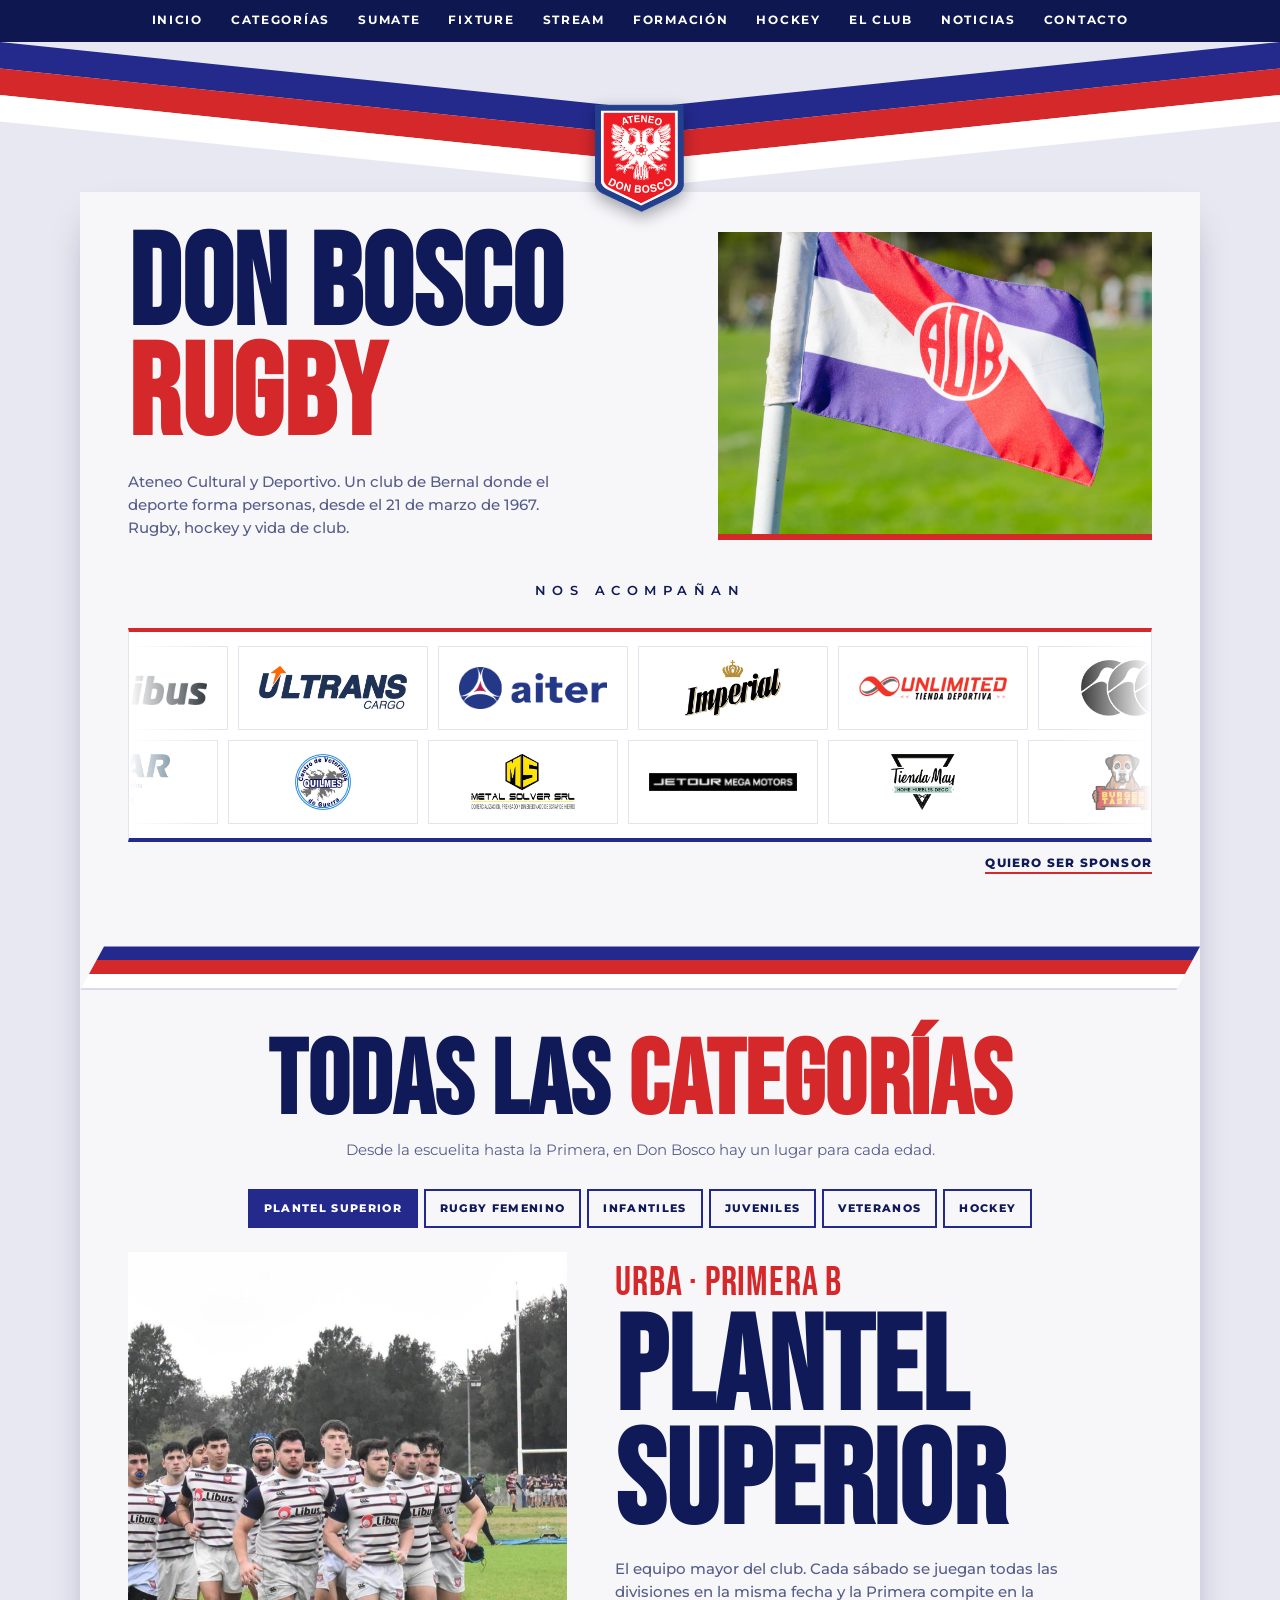
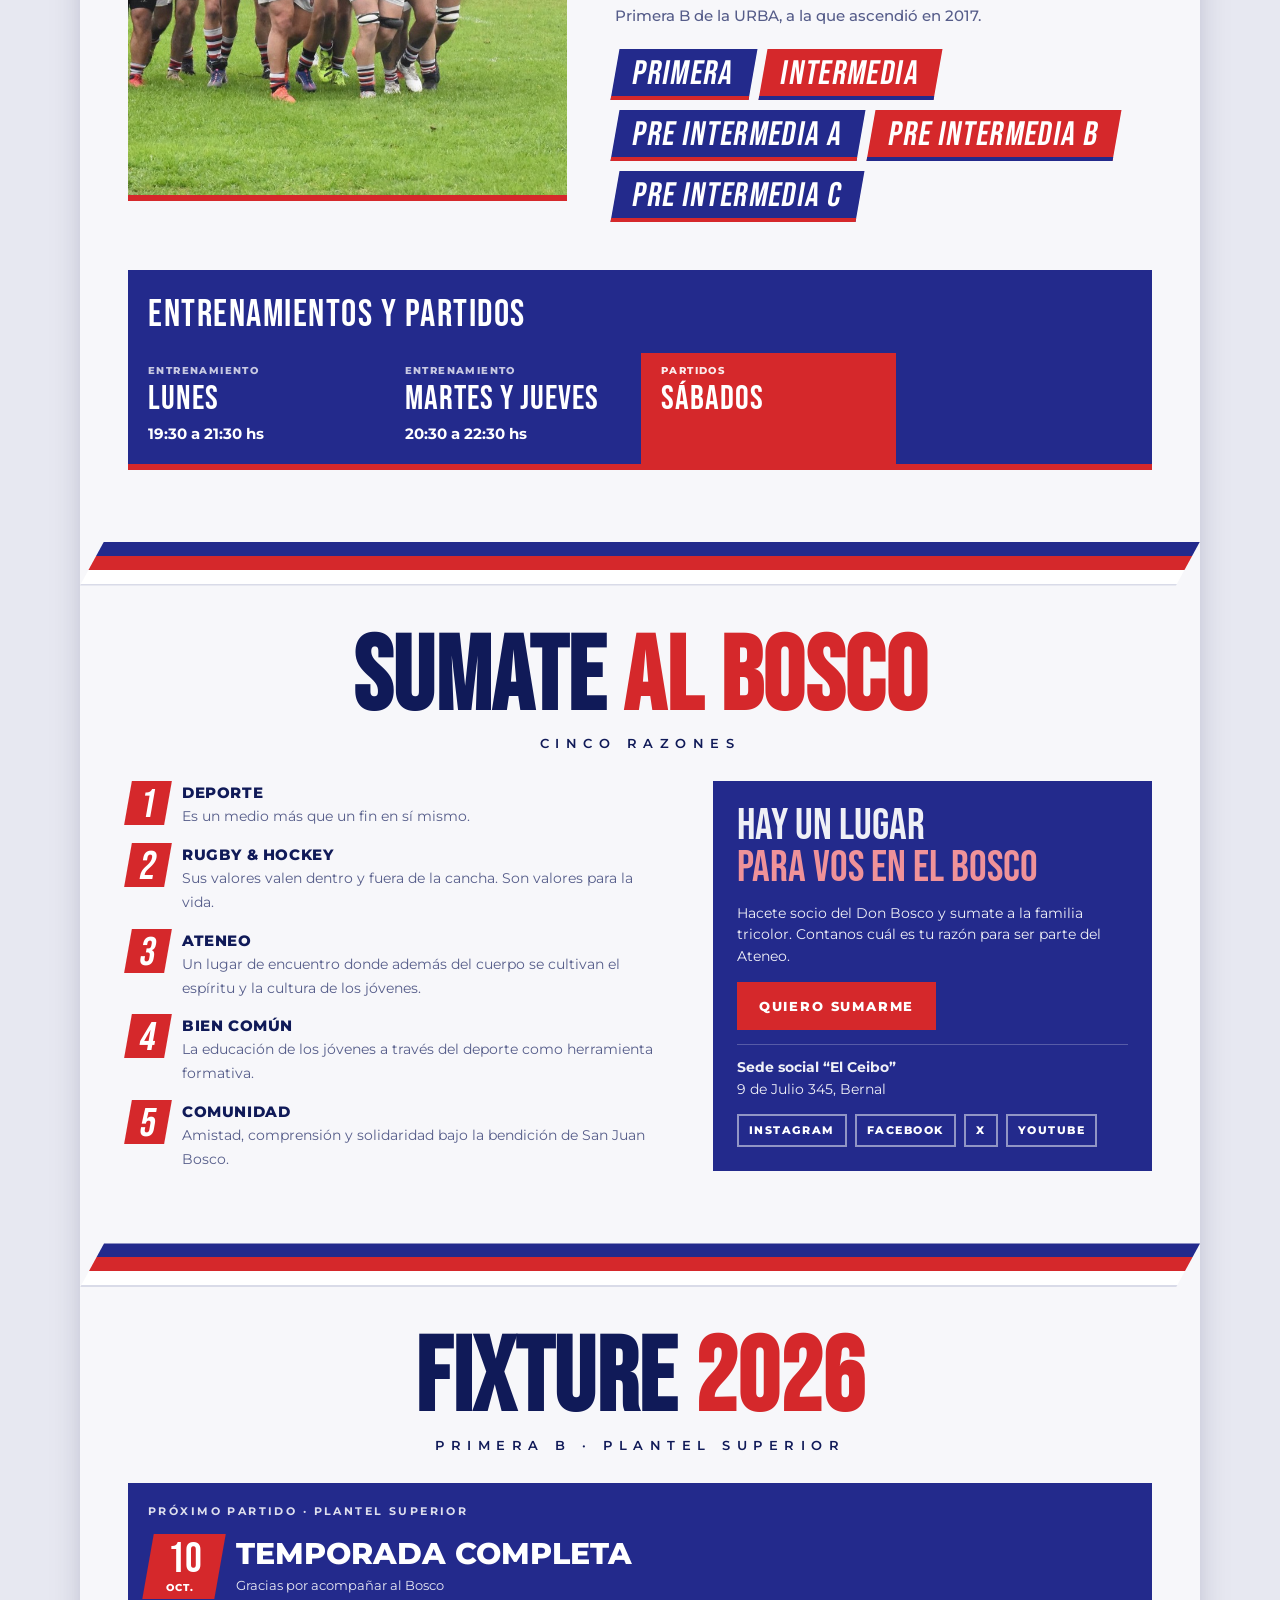
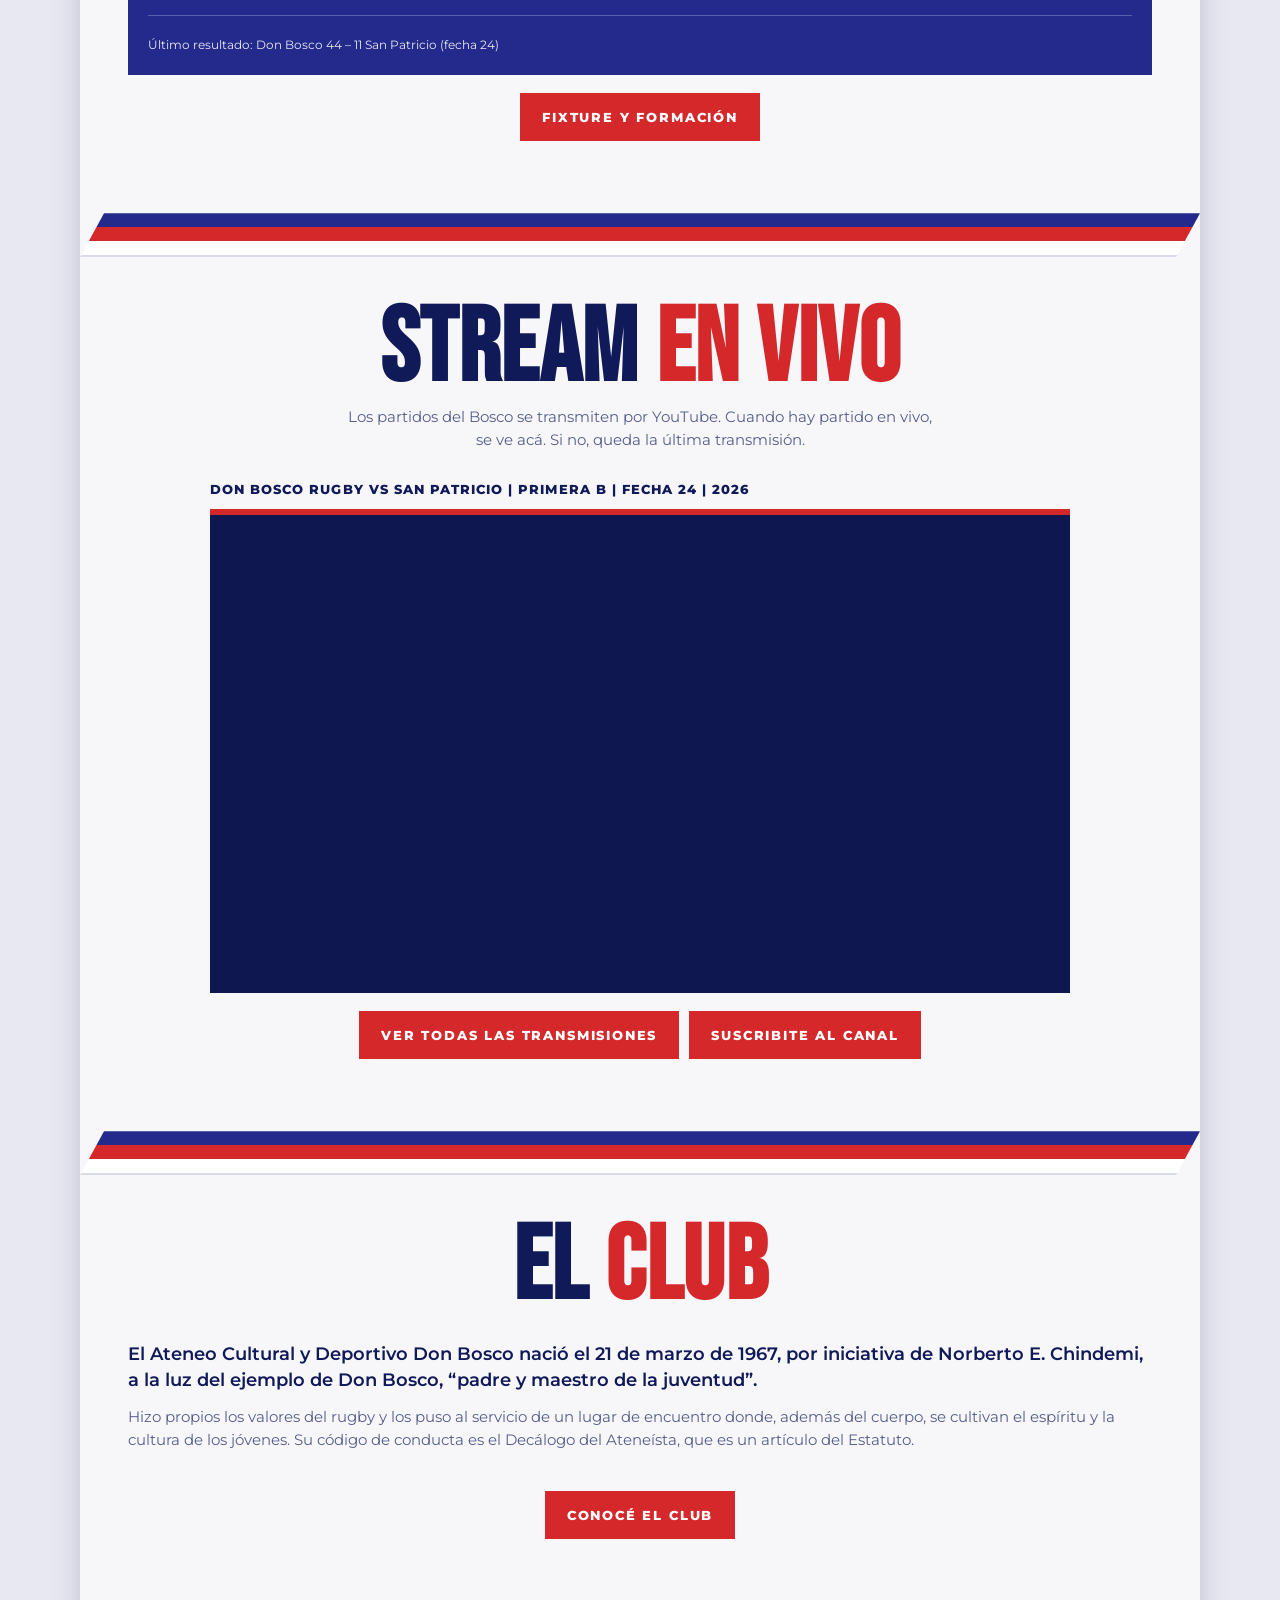
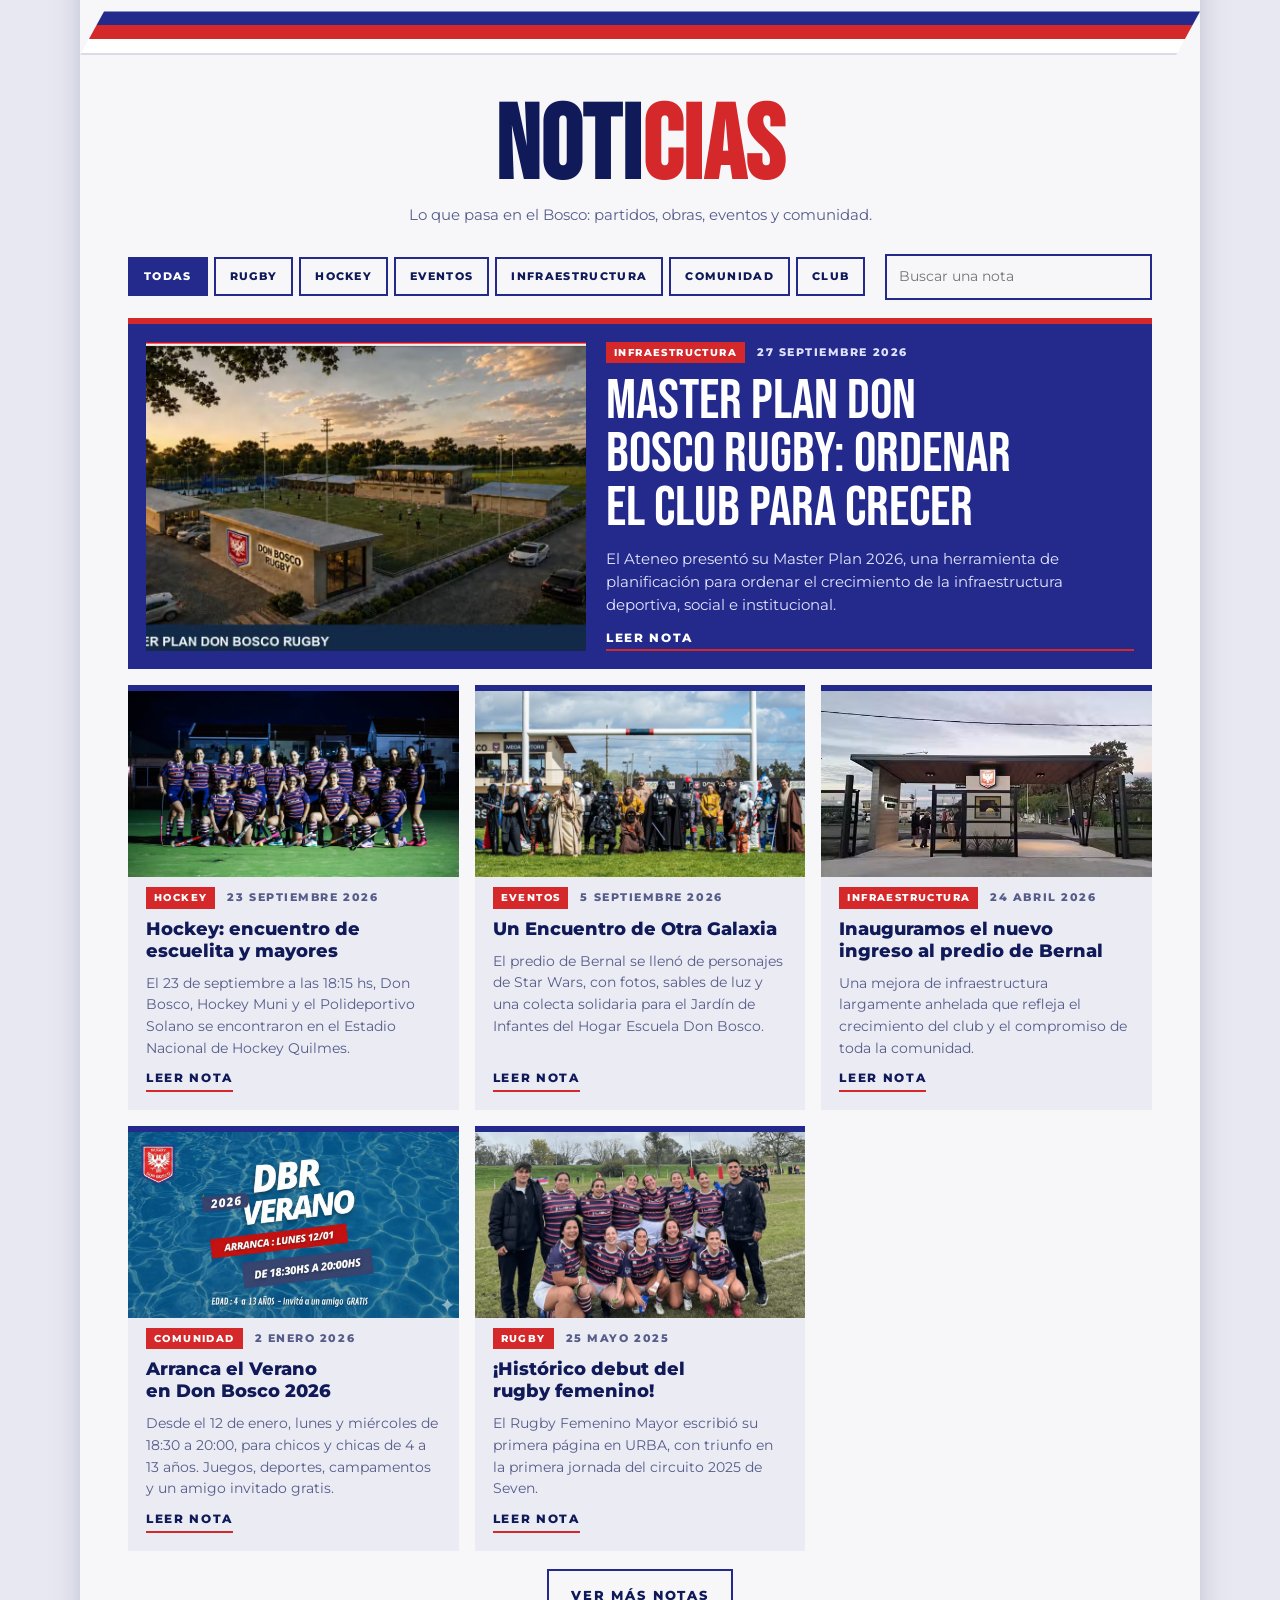
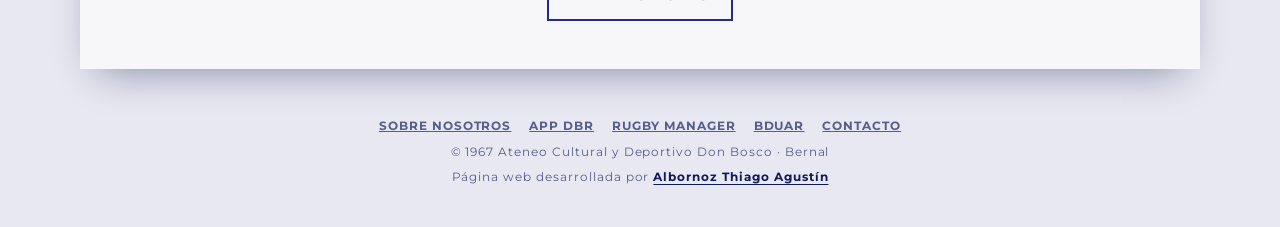
==== commit f7363aa3: "feat: sección Stream con video en vivo o último, actualizado desde YouTube" ====
--- a/Web/index.html
+++ b/Web/index.html
@@ -77,13 +77,13 @@
 <!-- ############################################################ -->
 <link rel="icon" href="assets/crest.png">
 <link rel="apple-touch-icon" href="assets/crest.png">
-<script src="js/boot.js?v=20261016b"></script>
-<script src="js/analytics.js?v=20261016b" async></script>
+<script src="js/boot.js?v=20261016e"></script>
+<script src="js/analytics.js?v=20261016e" async></script>
 <link rel="preload" as="image" href="assets/dbr/bandera-web.jpg" fetchpriority="high">
 <link rel="preconnect" href="https://fonts.googleapis.com">
 <link rel="preconnect" href="https://fonts.gstatic.com" crossorigin>
 <link rel="stylesheet" href="https://fonts.googleapis.com/css2?family=Bebas+Neue&family=Montserrat:wght@400;500;600;700;800&display=block">
-<link rel="stylesheet" href="css/styles.css?v=20261016b">
+<link rel="stylesheet" href="css/styles.css?v=20261016e">
 </head>
 <body>
 
@@ -426,15 +426,16 @@
   <section id="stream">
     <div class="head">
       <h2 class="mega"><span class="b">Stream</span> <span class="r">en vivo</span></h2>
-      <p class="sub">Los partidos del Bosco se transmiten por YouTube. Acá está la última transmisión; para ver si hay uno en vivo o los anteriores, entrá al canal.</p>
+      <p class="sub">Los partidos del Bosco se transmiten por YouTube. Cuando hay partido en vivo, se ve acá. Si no, queda la última transmisión.</p>
     </div>
     <div class="stream">
+      <p class="st-title"><span class="st-live" id="st-live" hidden>En vivo</span><span id="st-title">Última transmisión</span></p>
       <div class="player">
         <iframe src="https://www.youtube.com/embed/d45PKPGWZ_I?rel=0" title="Última transmisión de Don Bosco Rugby en YouTube" loading="lazy" allow="accelerometer; encrypted-media; picture-in-picture; fullscreen" allowfullscreen referrerpolicy="strict-origin-when-cross-origin"></iframe>
       </div>
       <div class="btns">
         <a class="btn" href="https://www.youtube.com/@DonBoscoRugbyOficial/streams" target="_blank" rel="noopener">Ver todas las transmisiones</a>
-        <a class="btn ghost" href="https://www.youtube.com/@DonBoscoRugbyOficial?sub_confirmation=1" target="_blank" rel="noopener">Suscribirte al canal</a>
+        <a class="btn" href="https://www.youtube.com/@DonBoscoRugbyOficial?sub_confirmation=1" target="_blank" rel="noopener">Suscribite al canal</a>
       </div>
     </div>
   </section>
@@ -502,6 +503,6 @@
 <!-- ############################################################ -->
 <!-- SCRIPT PRINCIPAL -->
 <!-- ############################################################ -->
-<script src="js/app.js?v=20261016b"></script>
+<script src="js/app.js?v=20261016e"></script>
 </body>
 </html>
--- a/Web/css/styles.css
+++ b/Web/css/styles.css
@@ -431,9 +431,12 @@
 /* STREAM */
 /* ############################################################ */
 .stream { width: 100%; max-width: 860px; margin-inline: auto; }
+.stream .st-title { display: flex; align-items: center; gap: 10px; margin-bottom: 10px; font-weight: 800; font-size: 13px; letter-spacing: .08em; text-transform: uppercase; color: var(--ink); }
+.stream .st-live { flex: none; background: var(--red); color: #fff; padding: 4px 10px; font-size: 12px; letter-spacing: .14em; transform: skewX(-8deg); }
+.stream .st-live::before { content: ""; display: inline-block; width: 7px; height: 7px; margin-right: 6px; border-radius: 50%; background: #fff; }
 .stream .player { position: relative; aspect-ratio: 16 / 9; background: var(--navy-deep); border-top: 6px solid var(--red); }
 .stream .player iframe { position: absolute; inset: 0; width: 100%; height: 100%; border: 0; }
-.stream .btns { margin-top: 18px; display: flex; flex-wrap: wrap; gap: 8px; justify-content: center; }
+.stream .btns { margin-top: 18px; display: flex; flex-wrap: wrap; gap: 10px; justify-content: center; }
 
 /* ############################################################ */
 /* SÚMATE */
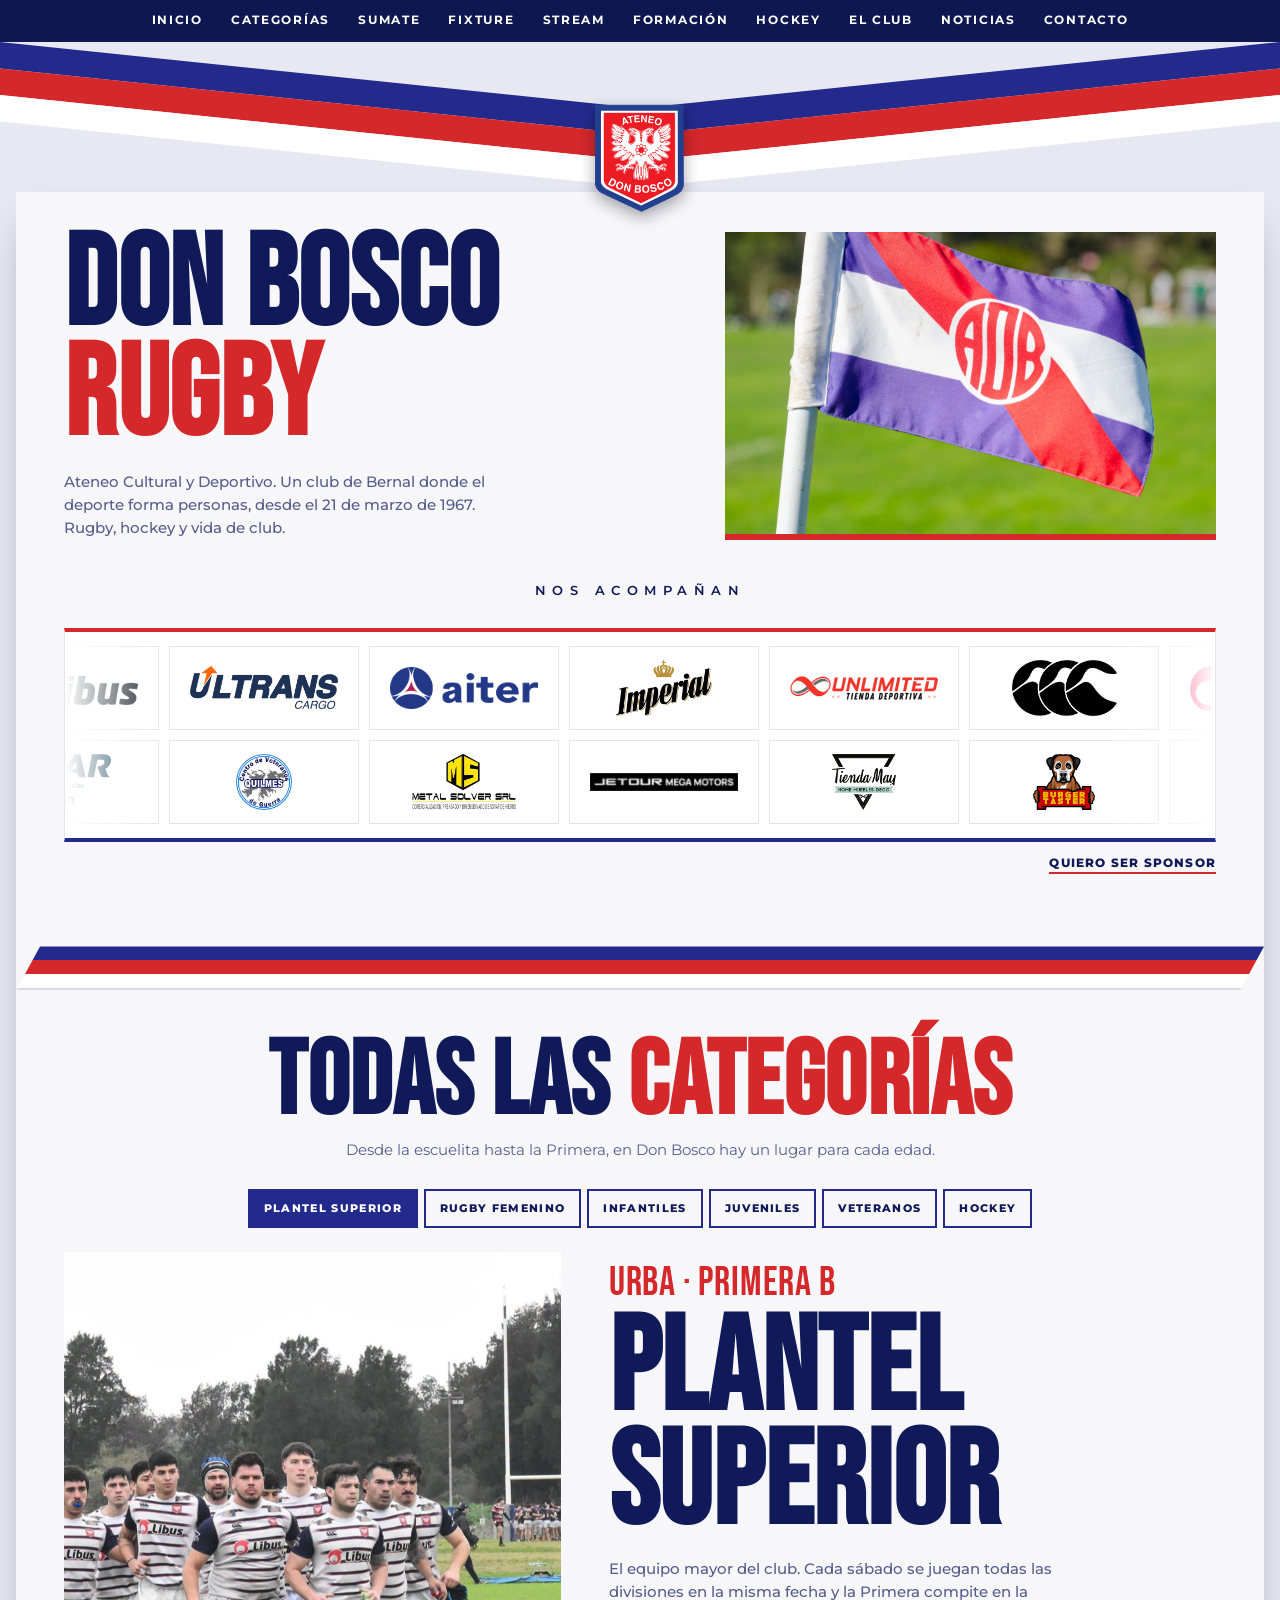
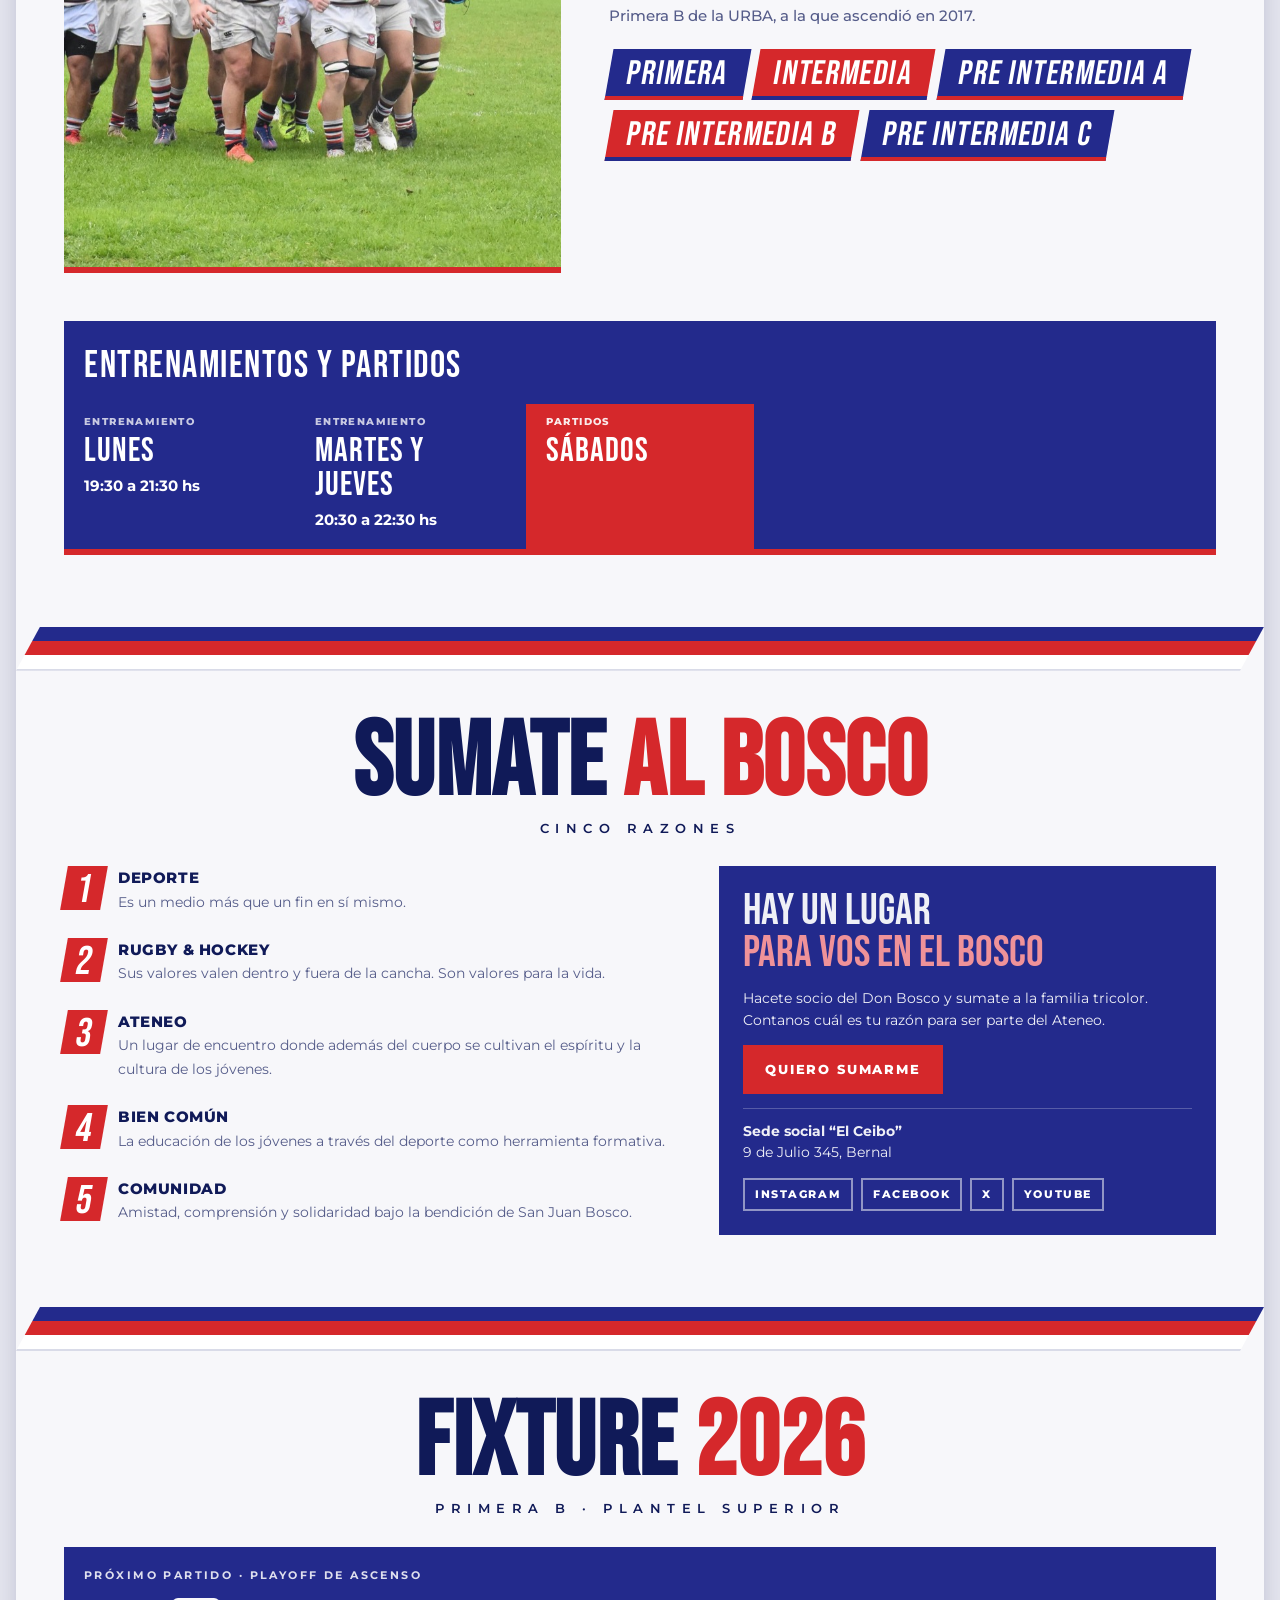
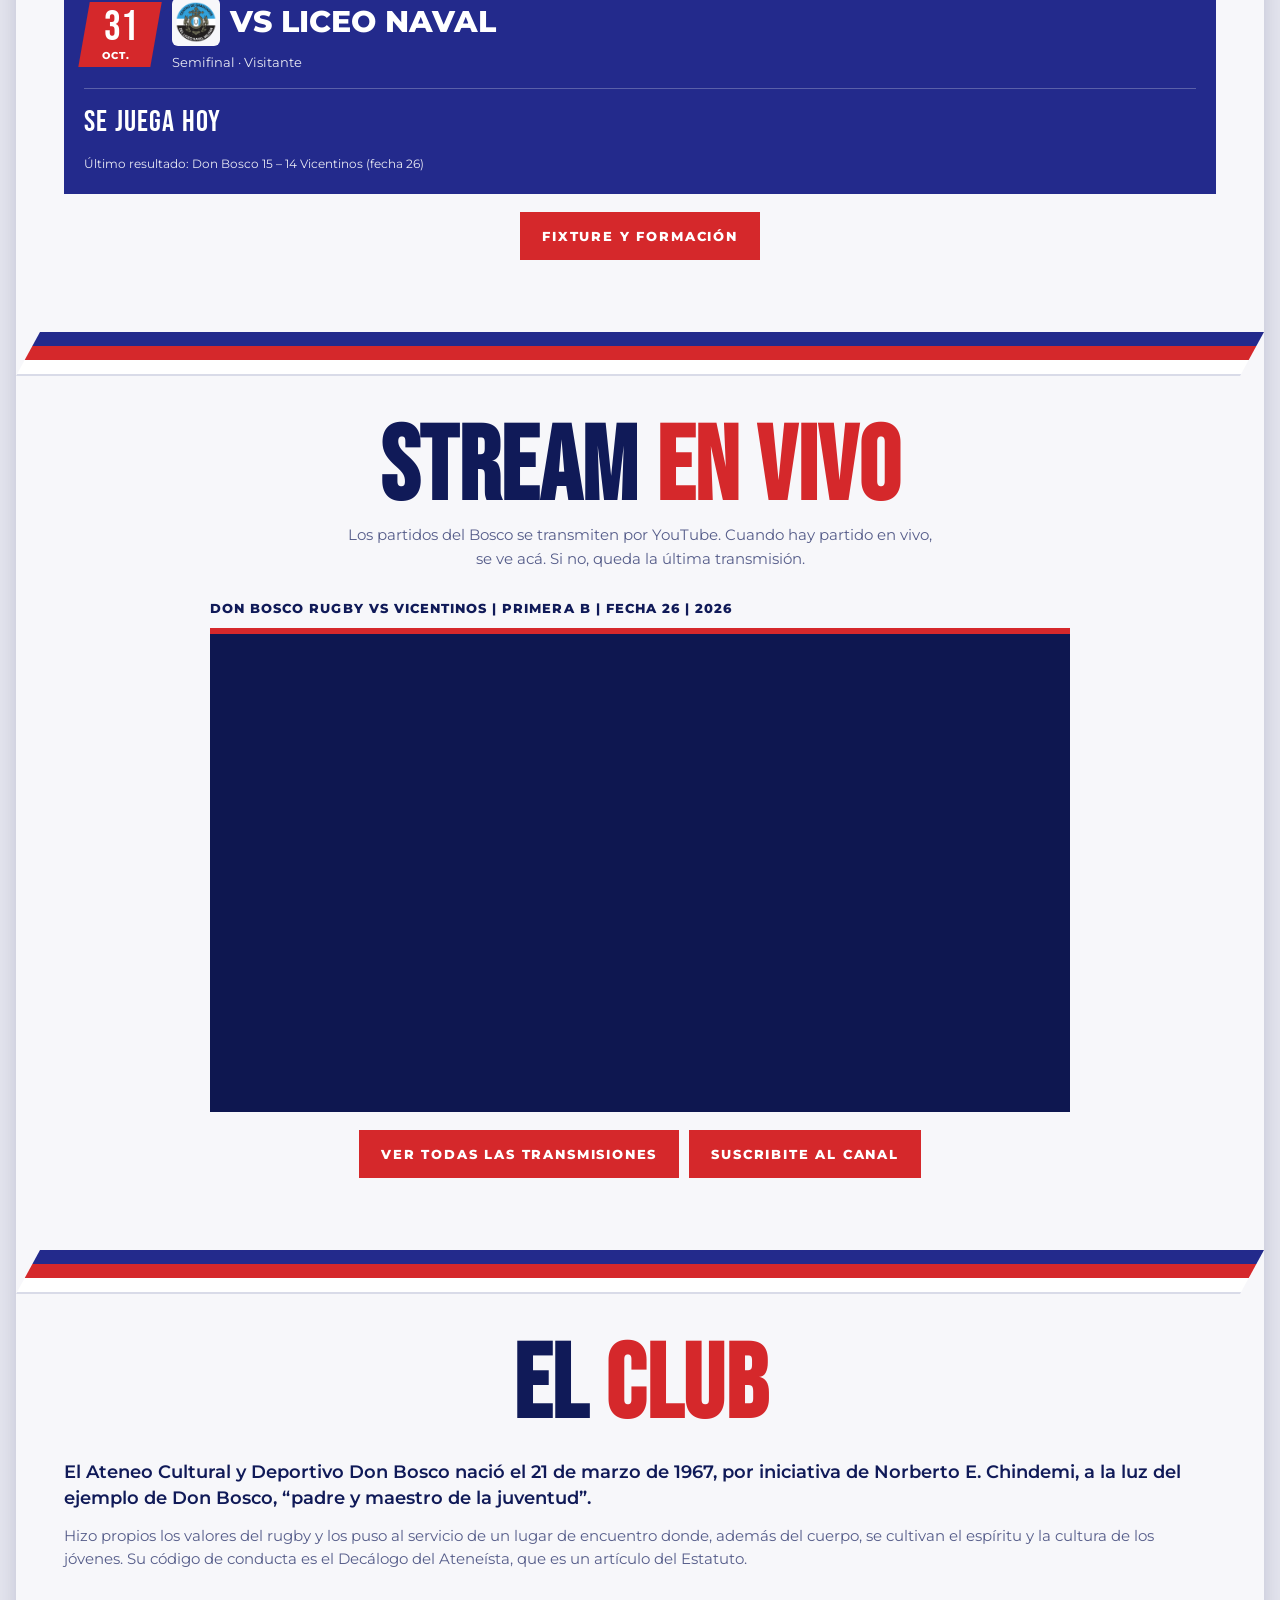
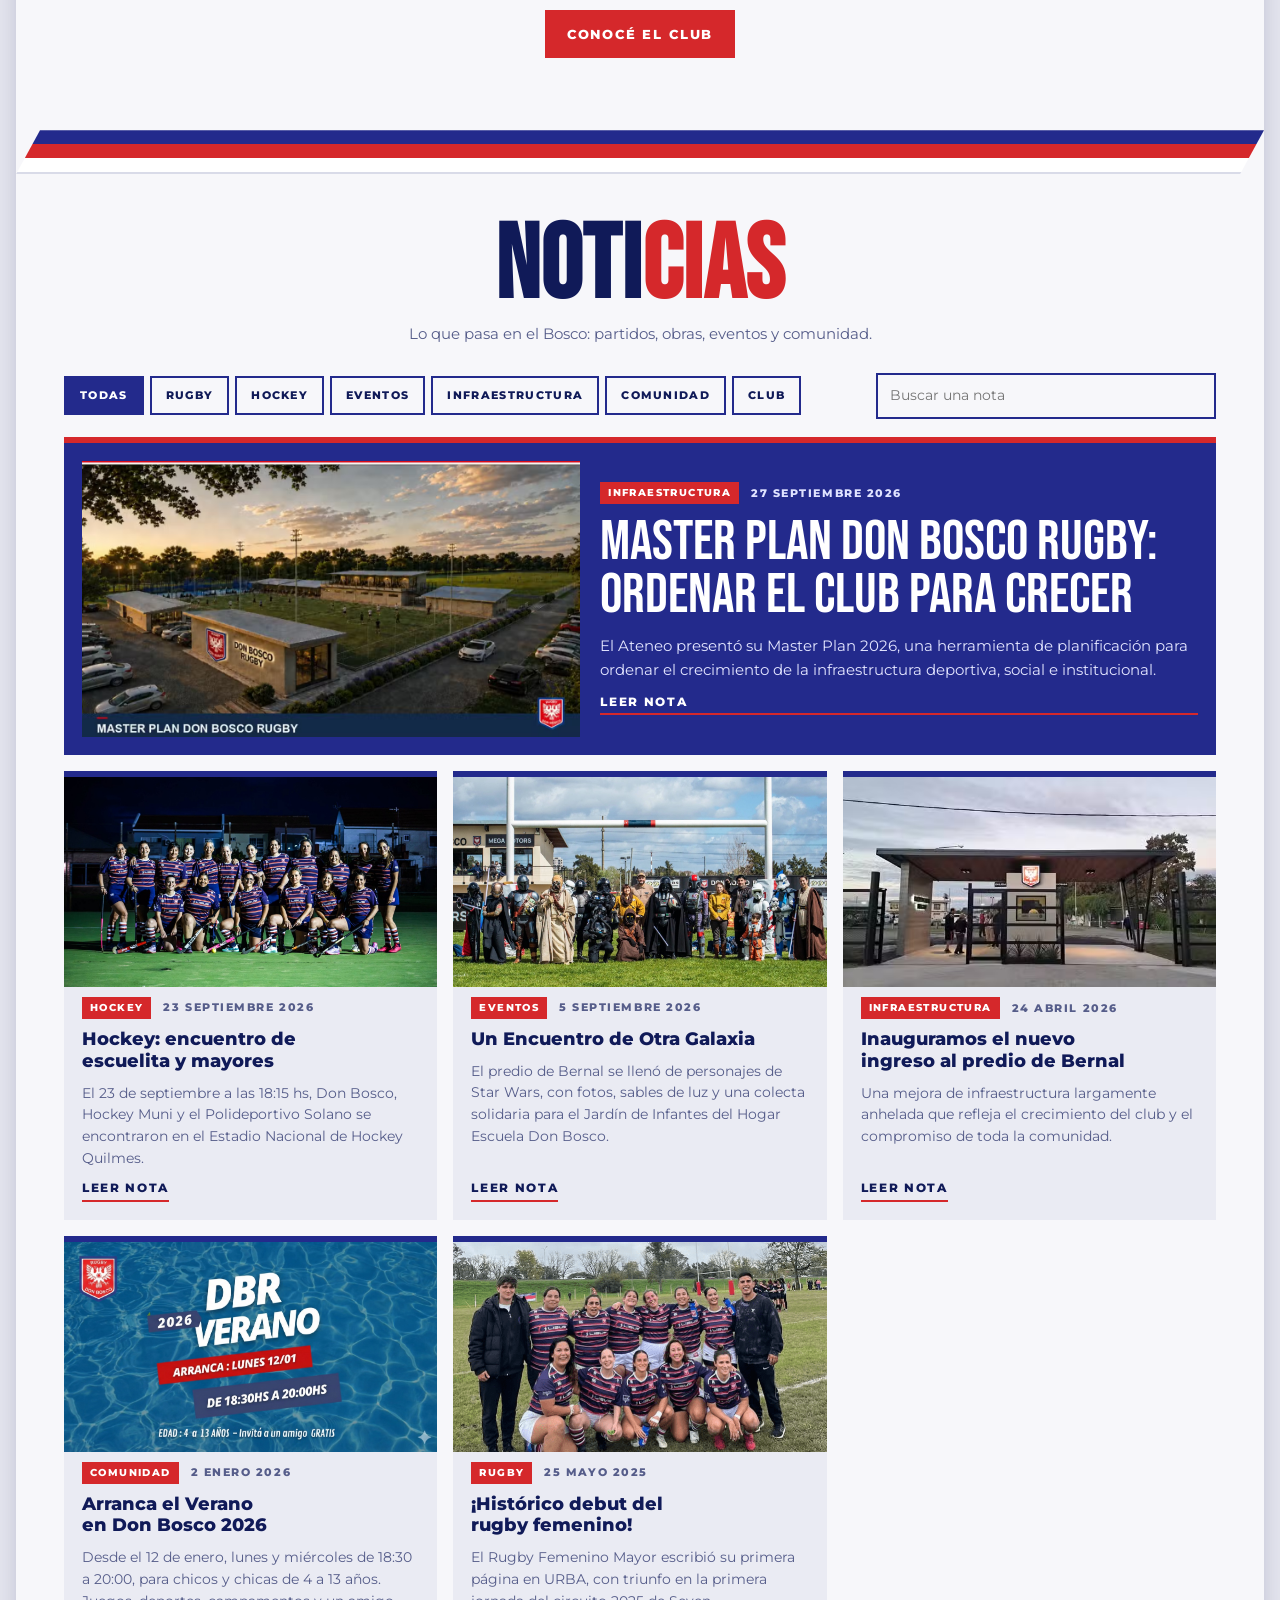
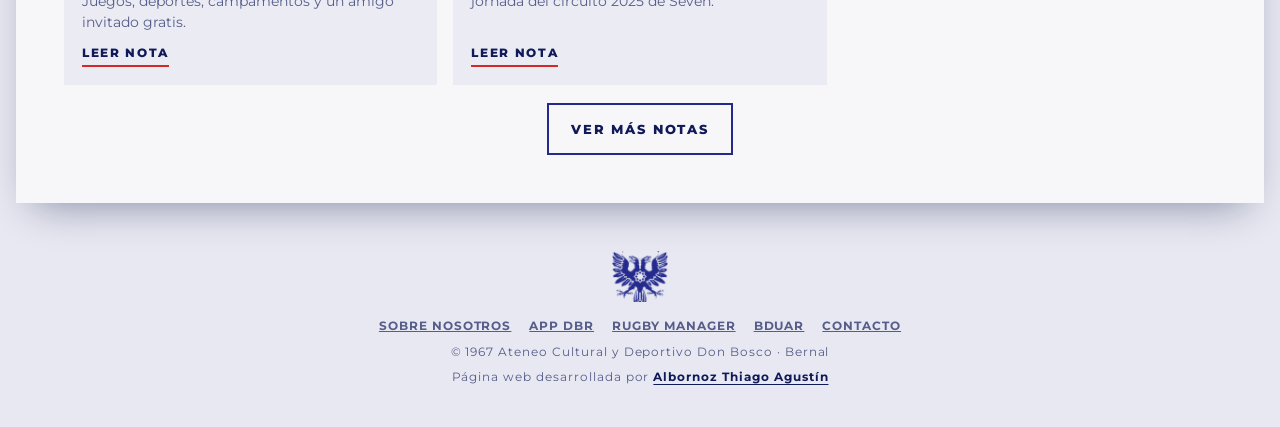
==== commit 0f1d7a39: "feat: playoff de ascenso como próximo partido, ancho de hoja 1280 px y águila del escudo en el pie" ====
--- a/Web/index.html
+++ b/Web/index.html
@@ -77,13 +77,13 @@
 <!-- ############################################################ -->
 <link rel="icon" href="assets/crest.png">
 <link rel="apple-touch-icon" href="assets/crest.png">
-<script src="js/boot.js?v=20261016e"></script>
-<script src="js/analytics.js?v=20261016e" async></script>
+<script src="js/boot.js?v=20261028j"></script>
+<script src="js/analytics.js?v=20261028j" async></script>
 <link rel="preload" as="image" href="assets/dbr/bandera-web.jpg" fetchpriority="high">
 <link rel="preconnect" href="https://fonts.googleapis.com">
 <link rel="preconnect" href="https://fonts.gstatic.com" crossorigin>
 <link rel="stylesheet" href="https://fonts.googleapis.com/css2?family=Bebas+Neue&family=Montserrat:wght@400;500;600;700;800&display=block">
-<link rel="stylesheet" href="css/styles.css?v=20261016e">
+<link rel="stylesheet" href="css/styles.css?v=20261028j">
 </head>
 <body>
 
@@ -404,7 +404,7 @@
     <!-- PRÓXIMO PARTIDO -->
     <!-- ############################################################ -->
     <aside class="next" aria-live="polite">
-      <p class="eyebrow">Próximo partido · Plantel superior</p>
+      <p class="eyebrow" id="nx-eyebrow">Próximo partido · Plantel superior</p>
       <div class="row">
         <div class="tab" id="nx-tab"><span class="d">10</span><span class="m">Oct.</span></div>
         <div>
@@ -503,6 +503,6 @@
 <!-- ############################################################ -->
 <!-- SCRIPT PRINCIPAL -->
 <!-- ############################################################ -->
-<script src="js/app.js?v=20261016e"></script>
+<script src="js/app.js?v=20261028j"></script>
 </body>
 </html>
--- a/Web/css/styles.css
+++ b/Web/css/styles.css
@@ -58,7 +58,7 @@
 :focus-visible { outline: 3px solid var(--red); outline-offset: 2px; }
 h1, h2, h3, p { margin: 0; }
 h1, h2, h3 { text-wrap: balance; }
-.wrap { max-width: 1120px; margin-inline: auto; }
+.wrap { max-width: 1280px; margin-inline: auto; }
 
 /* ############################################################ */
 /* FRANJAS SUPERIORES Y ESCUDO */
@@ -75,7 +75,7 @@
 /* HOJA PRINCIPAL */
 /* ############################################################ */
 .sheet {
-  background: var(--paper); max-width: 1120px; margin-inline: auto;
+  background: var(--paper); max-width: 1280px; margin-inline: auto;
   padding: 40px clamp(16px, 4vw, 48px) 48px;
   box-shadow: 0 18px 40px -18px rgba(5,10,60,.45); position: relative; z-index: 2;
 }
@@ -84,7 +84,7 @@
 /* MENÚ DE NAVEGACIÓN */
 /* ############################################################ */
 nav.menu { position: sticky; top: env(safe-area-inset-top, 0px); z-index: 10; background: var(--navy-deep); margin-inline: -16px; overflow-x: auto; }
-nav.menu ul { list-style: none; margin: 0 auto; padding: 0 16px; max-width: 1120px; display: flex; gap: 2px; justify-content: center; white-space: nowrap; }
+nav.menu ul { list-style: none; margin: 0 auto; padding: 0 16px; max-width: 1280px; display: flex; gap: 2px; justify-content: center; white-space: nowrap; }
 nav.menu a { display: block; padding: 12px 13px; text-decoration: none; color: #fff; font-weight: 700; font-size: 11.5px; letter-spacing: .15em; text-transform: uppercase; }
 nav.menu a:hover { background: var(--red); }
 
@@ -122,6 +122,7 @@
 /* bandera a lo ancho de la hoja: separa las secciones */
 .bandera { margin: 72px calc(-1 * clamp(16px, 4vw, 48px)) 0; height: 44px; clip-path: polygon(24px 0, 100% 0, calc(100% - 24px) 100%, 0 100%);
   background: linear-gradient(to bottom, var(--navy) 0 14px, var(--red) 14px 28px, var(--flag-white) 28px 42px, var(--line) 42px 44px, transparent 44px); }
+footer::before { content: ""; display: block; -webkit-mask: url("../assets/aguila.png") center / contain no-repeat; mask: url("../assets/aguila.png") center / contain no-repeat; }
 .bandera + section { margin-top: 48px; }
 section { margin-top: 72px; scroll-margin-top: 56px; }
 .head { text-align: center; margin-bottom: 28px; display: grid; gap: 10px; }
@@ -459,6 +460,7 @@
 .social a:hover { background: #fff; color: var(--navy); }
 
 footer { margin-top: 48px; text-align: center; font-size: 12px; color: var(--muted); letter-spacing: .08em; }
+footer::before { width: 56px; height: 52px; margin: 0 auto 14px; background: var(--navy); }
 footer .credit { margin-top: 6px; }
 footer .credit a { color: var(--accent-text); font-weight: 700; text-decoration: underline; text-underline-offset: 3px; }
 footer .links { margin-bottom: 8px; display: flex; flex-wrap: wrap; gap: 6px 18px; justify-content: center; font-weight: 700; text-transform: uppercase; }
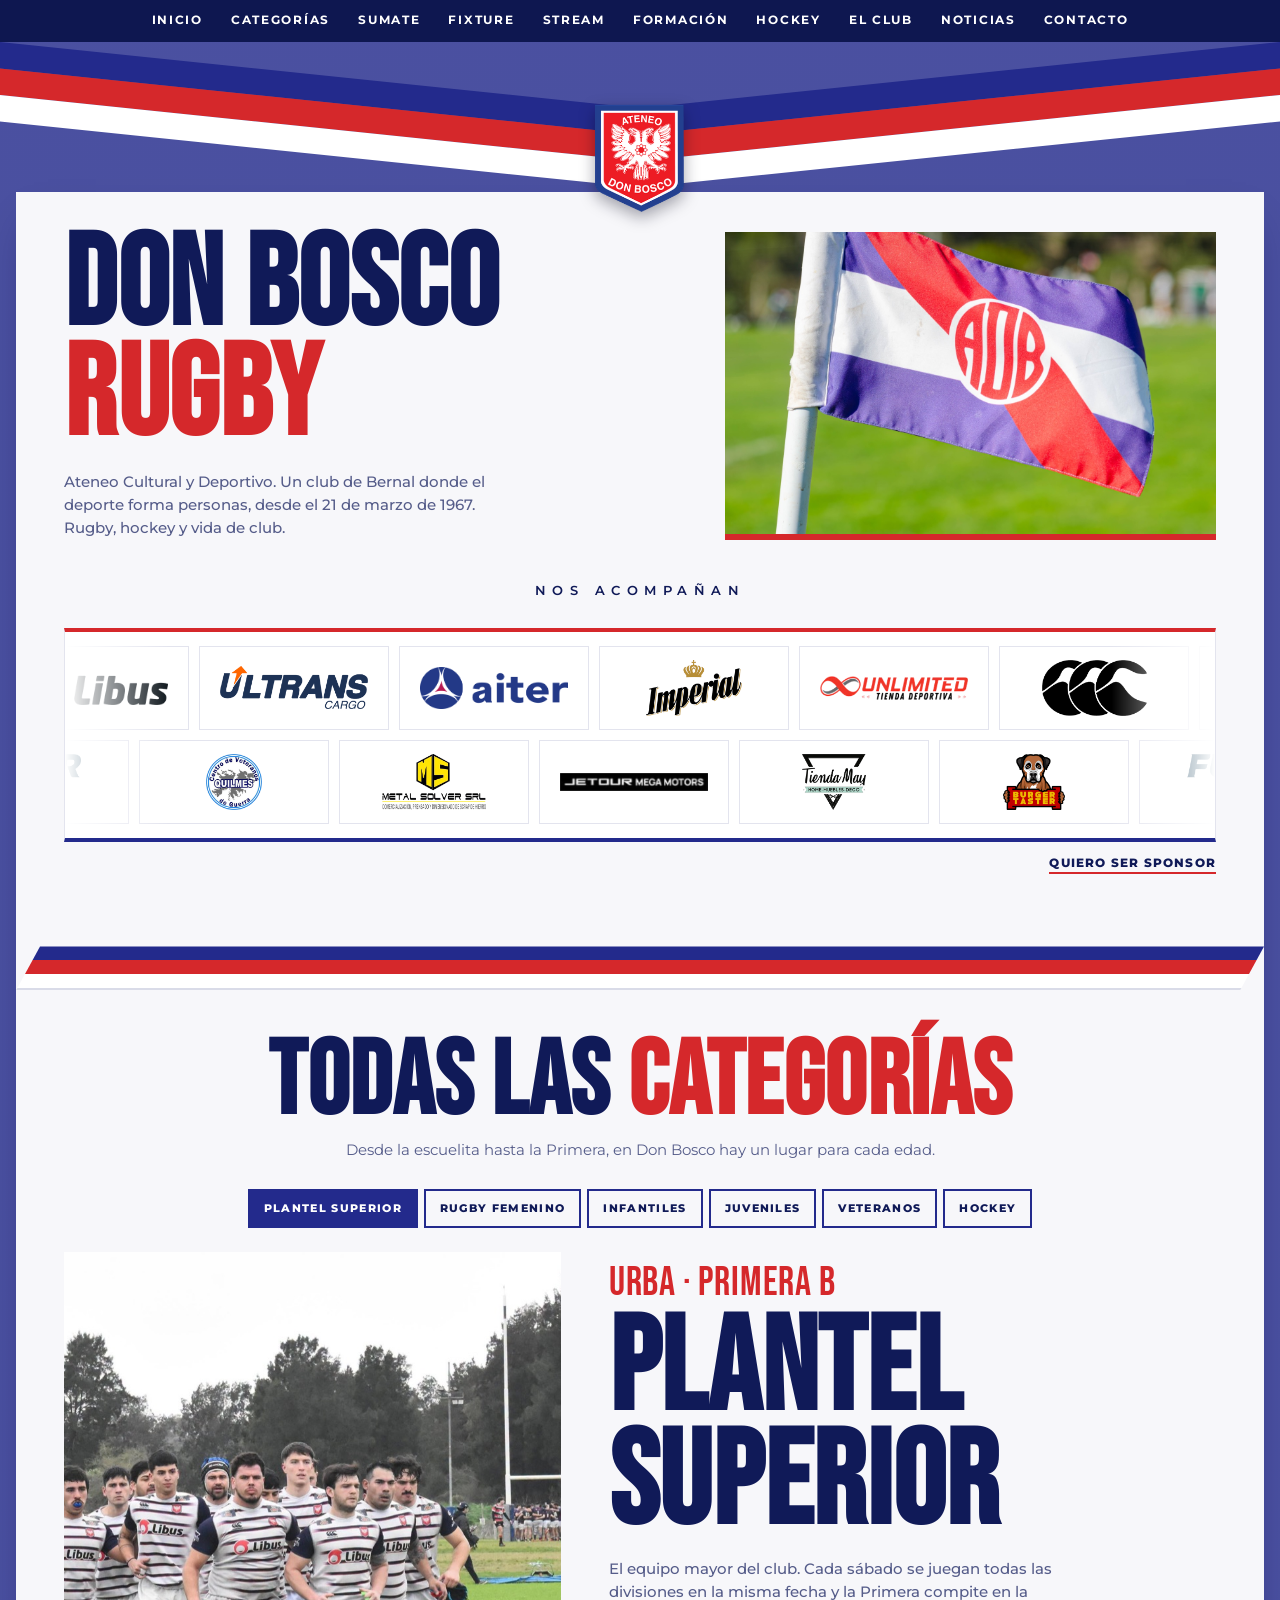
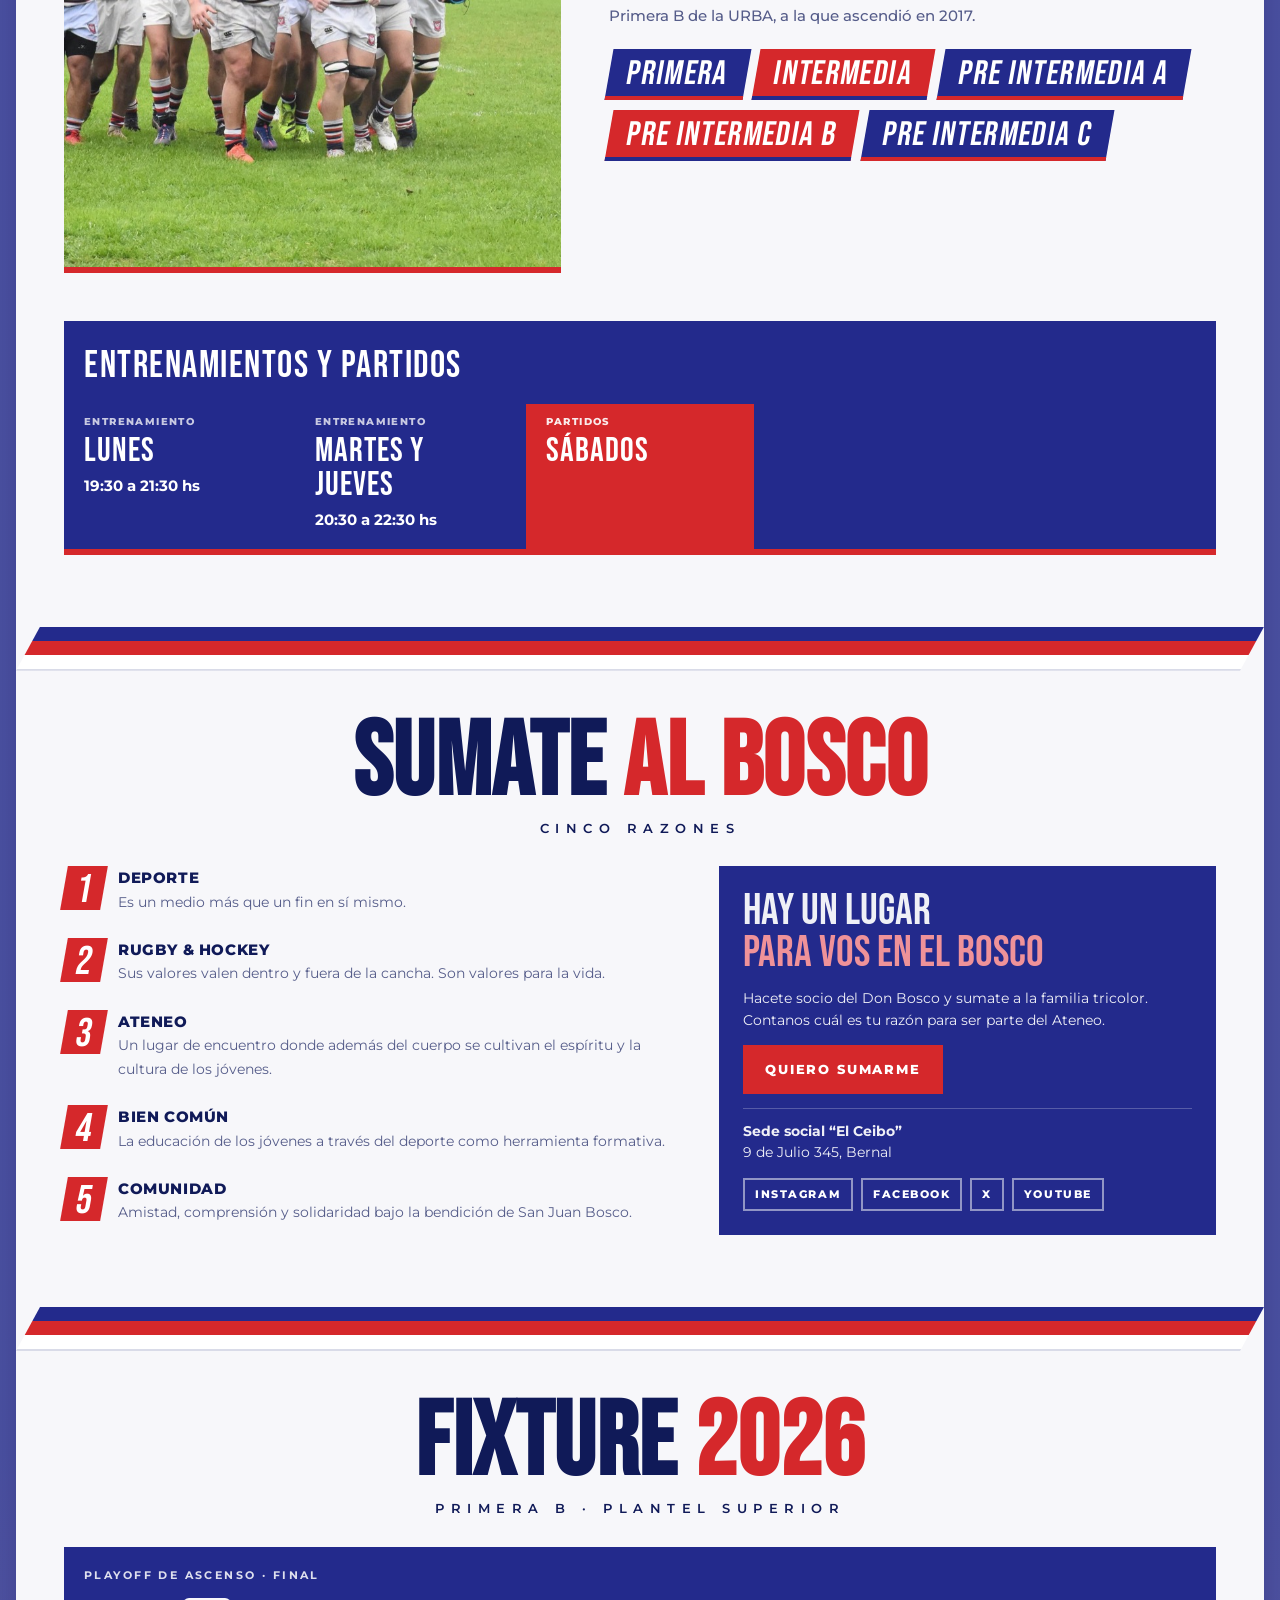
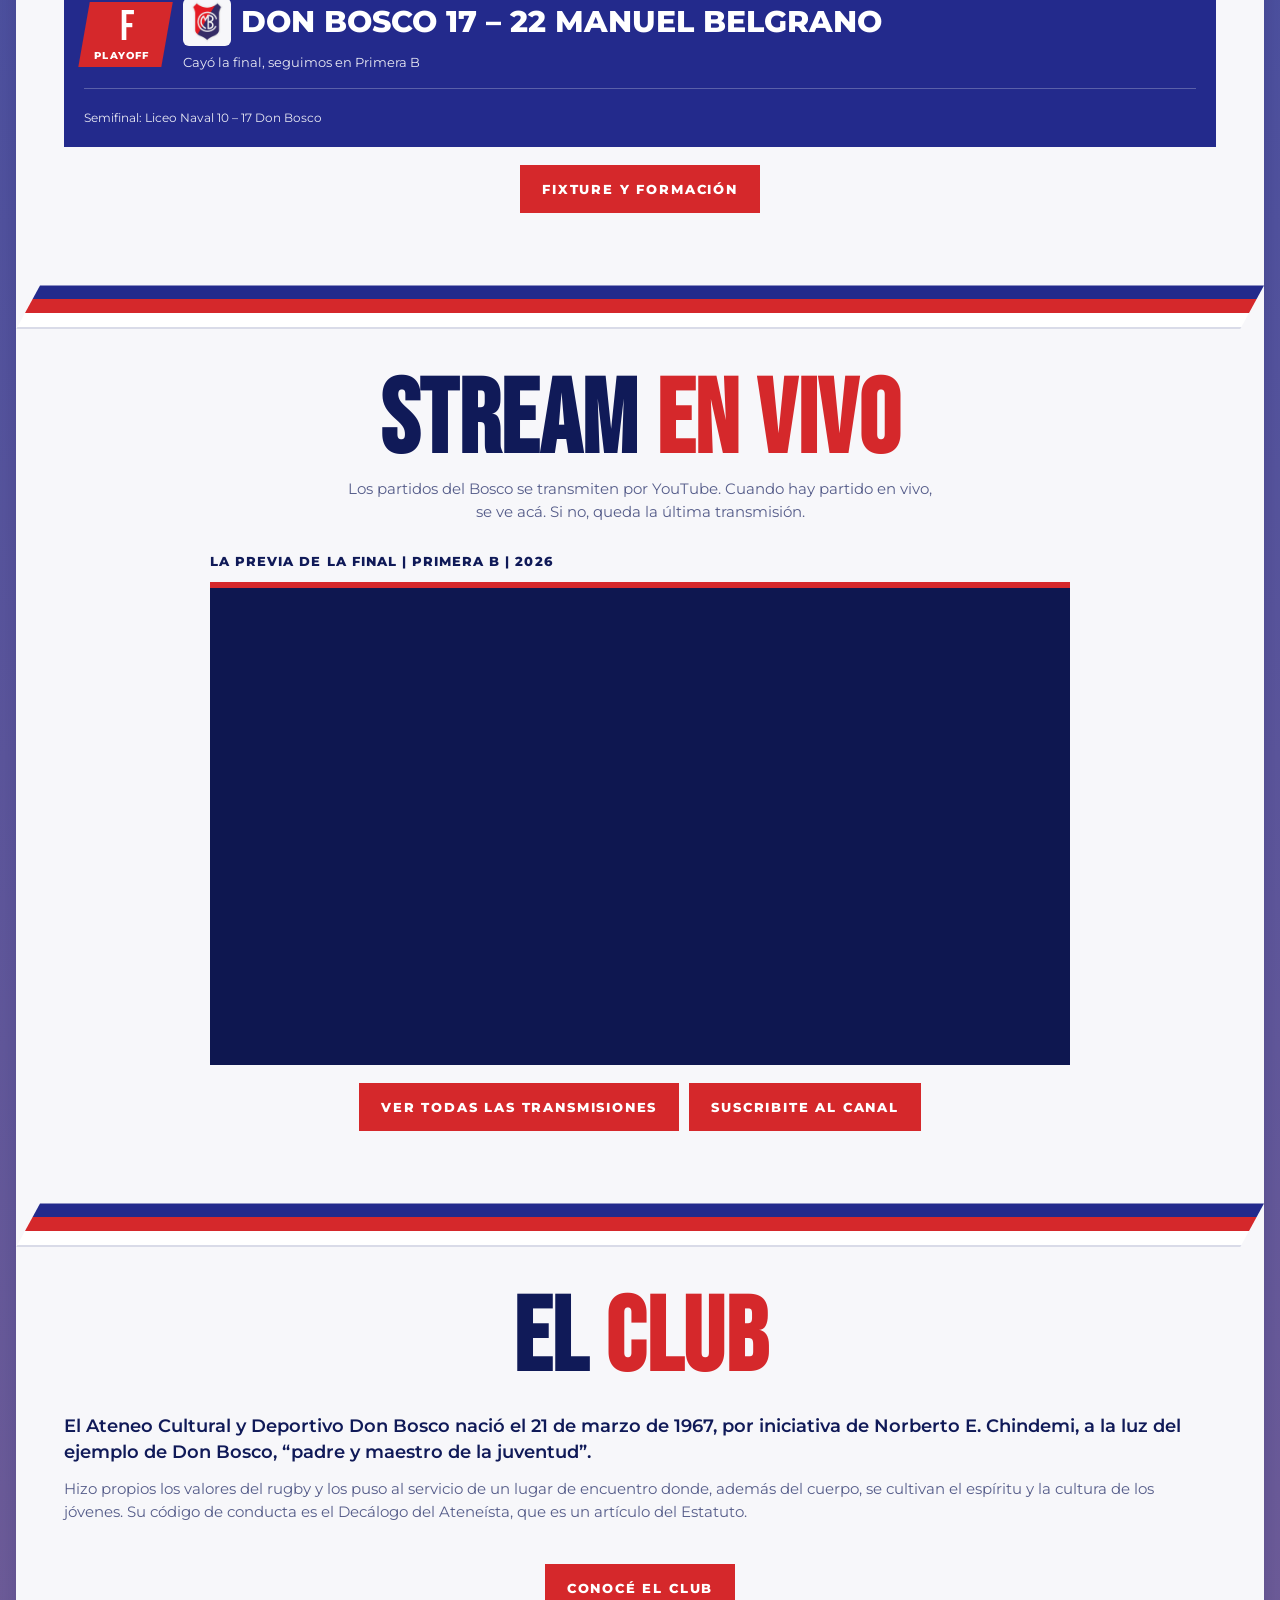
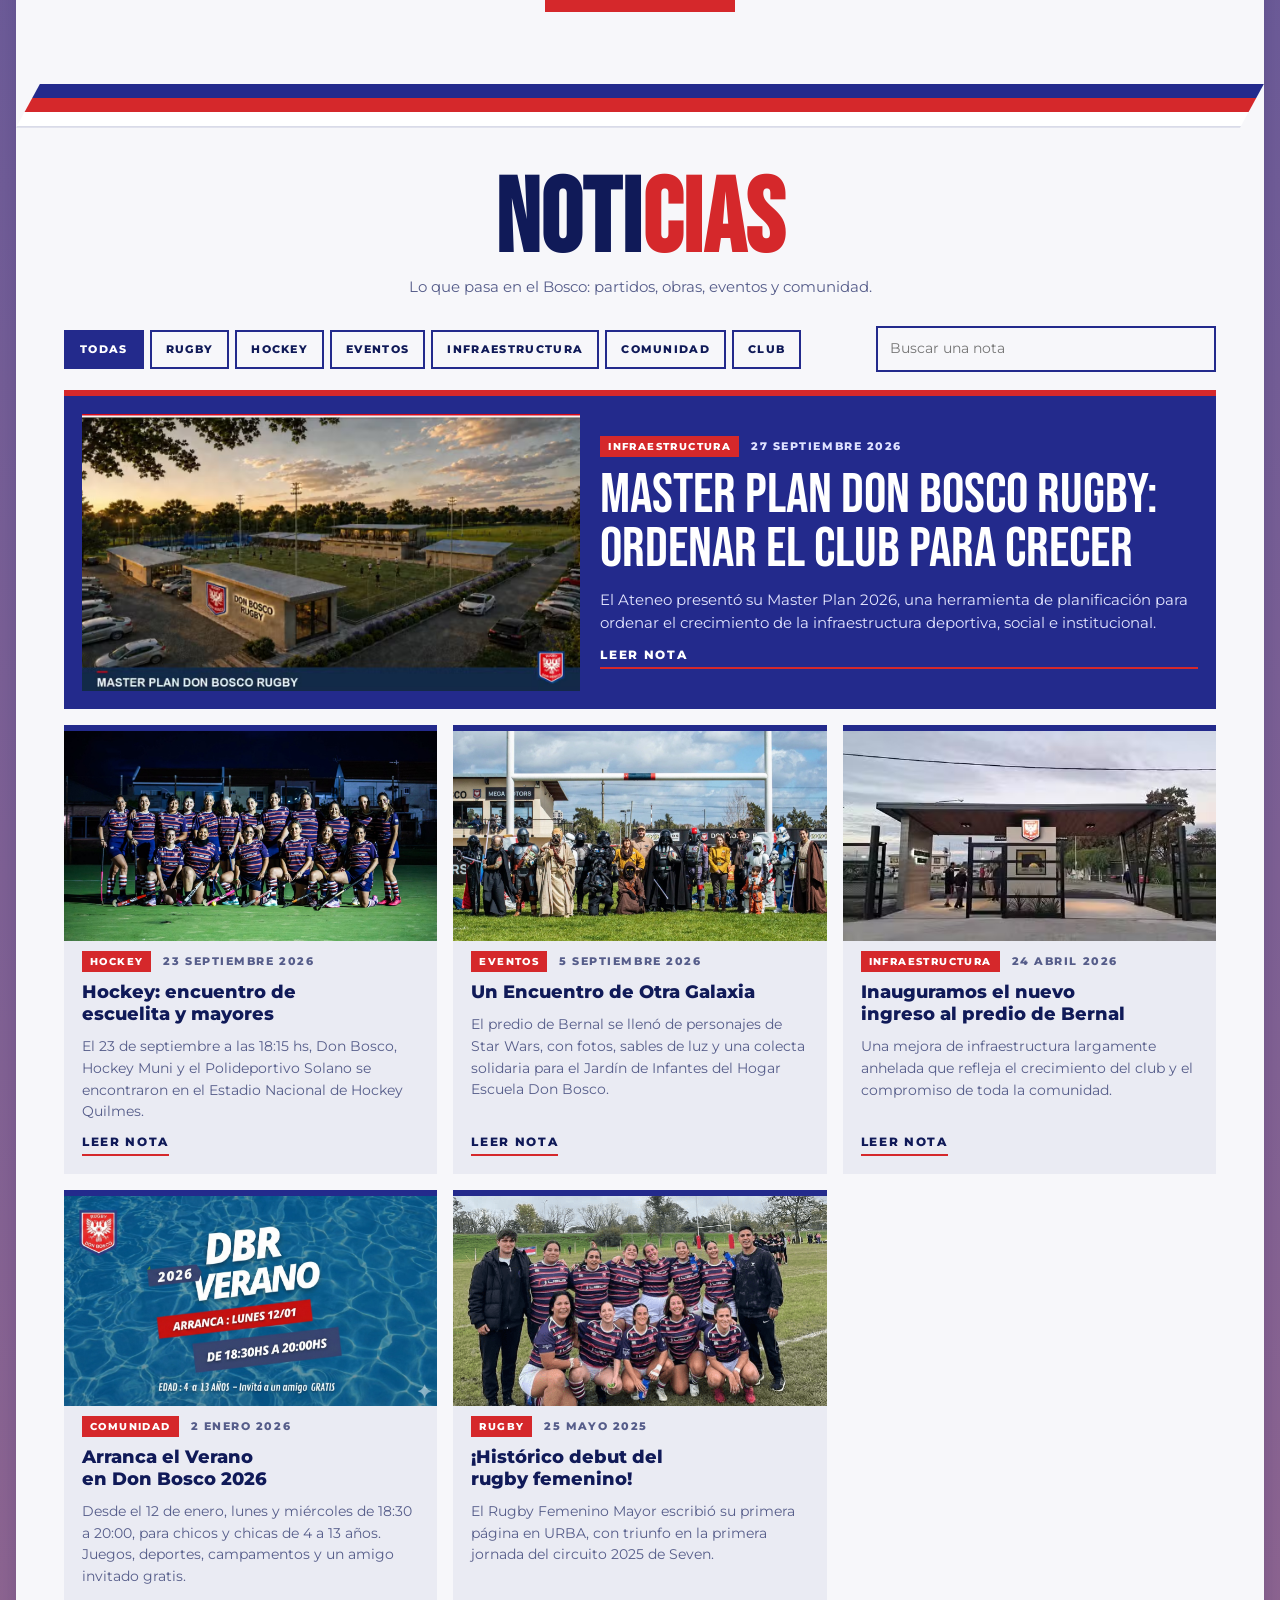
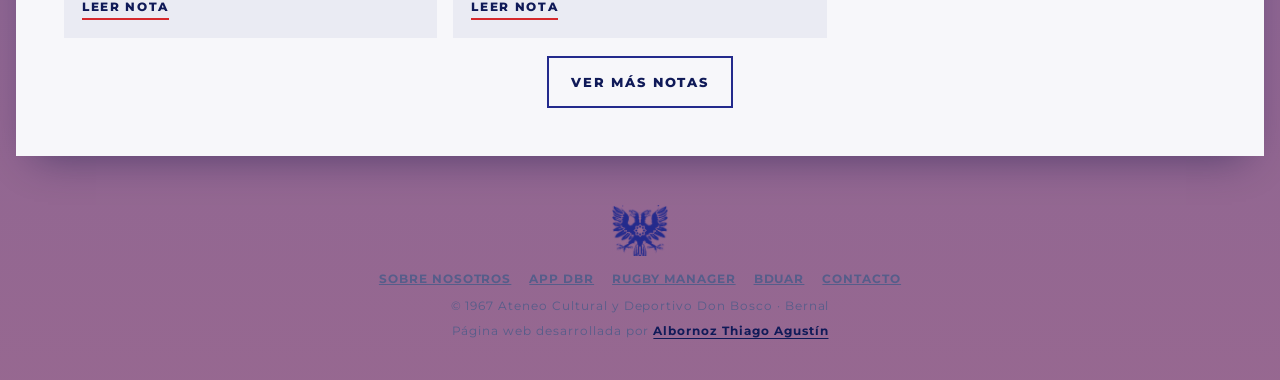
==== commit 31422f0f: "feat: final del playoff como resultado, solapa Playoff en el fixture y fondo animado con degradado v" ====
--- a/Web/index.html
+++ b/Web/index.html
@@ -77,13 +77,13 @@
 <!-- ############################################################ -->
 <link rel="icon" href="assets/crest.png">
 <link rel="apple-touch-icon" href="assets/crest.png">
-<script src="js/boot.js?v=20261028j"></script>
-<script src="js/analytics.js?v=20261028j" async></script>
+<script src="js/boot.js?v=20261116e"></script>
+<script src="js/analytics.js?v=20261116e" async></script>
 <link rel="preload" as="image" href="assets/dbr/bandera-web.jpg" fetchpriority="high">
 <link rel="preconnect" href="https://fonts.googleapis.com">
 <link rel="preconnect" href="https://fonts.gstatic.com" crossorigin>
 <link rel="stylesheet" href="https://fonts.googleapis.com/css2?family=Bebas+Neue&family=Montserrat:wght@400;500;600;700;800&display=block">
-<link rel="stylesheet" href="css/styles.css?v=20261028j">
+<link rel="stylesheet" href="css/styles.css?v=20261116e">
 </head>
 <body>
 
@@ -503,6 +503,6 @@
 <!-- ############################################################ -->
 <!-- SCRIPT PRINCIPAL -->
 <!-- ############################################################ -->
-<script src="js/app.js?v=20261028j"></script>
+<script src="js/app.js?v=20261116e"></script>
 </body>
 </html>
--- a/Web/css/styles.css
+++ b/Web/css/styles.css
@@ -49,10 +49,15 @@
 html { -webkit-text-size-adjust: 100%; text-size-adjust: 100%; -webkit-tap-highlight-color: transparent; }
 * { box-sizing: border-box; }
 body {
-  background: var(--ground); color: var(--ink);
+  background-color: var(--ground);
+  background-image: linear-gradient(to top, color-mix(in srgb, var(--navy) 80%, var(--ground)) 0%, color-mix(in srgb, var(--navy) 80%, var(--ground)) 15%, color-mix(in srgb, var(--red) 60%, var(--ground)) 50%, color-mix(in srgb, var(--navy) 80%, var(--ground)) 85%, color-mix(in srgb, var(--navy) 80%, var(--ground)) 100%);
+  background-size: 100% 300%; background-position: 0% 0%; animation: fondo 14s ease-in-out infinite;
+  color: var(--ink);
   font-family: var(--font-body); font-size: 15px; line-height: 1.55;
   padding-inline: 16px; padding-block: 0 calc(40px + env(safe-area-inset-bottom, 0px));
 }
+@keyframes fondo { 0%, 100% { background-position: 0% 0%; } 50% { background-position: 0% 100%; } }
+@media (prefers-reduced-motion: reduce) { body { animation: none; } }
 a { color: inherit; }
 button, input { font: inherit; color: inherit; }
 :focus-visible { outline: 3px solid var(--red); outline-offset: 2px; }
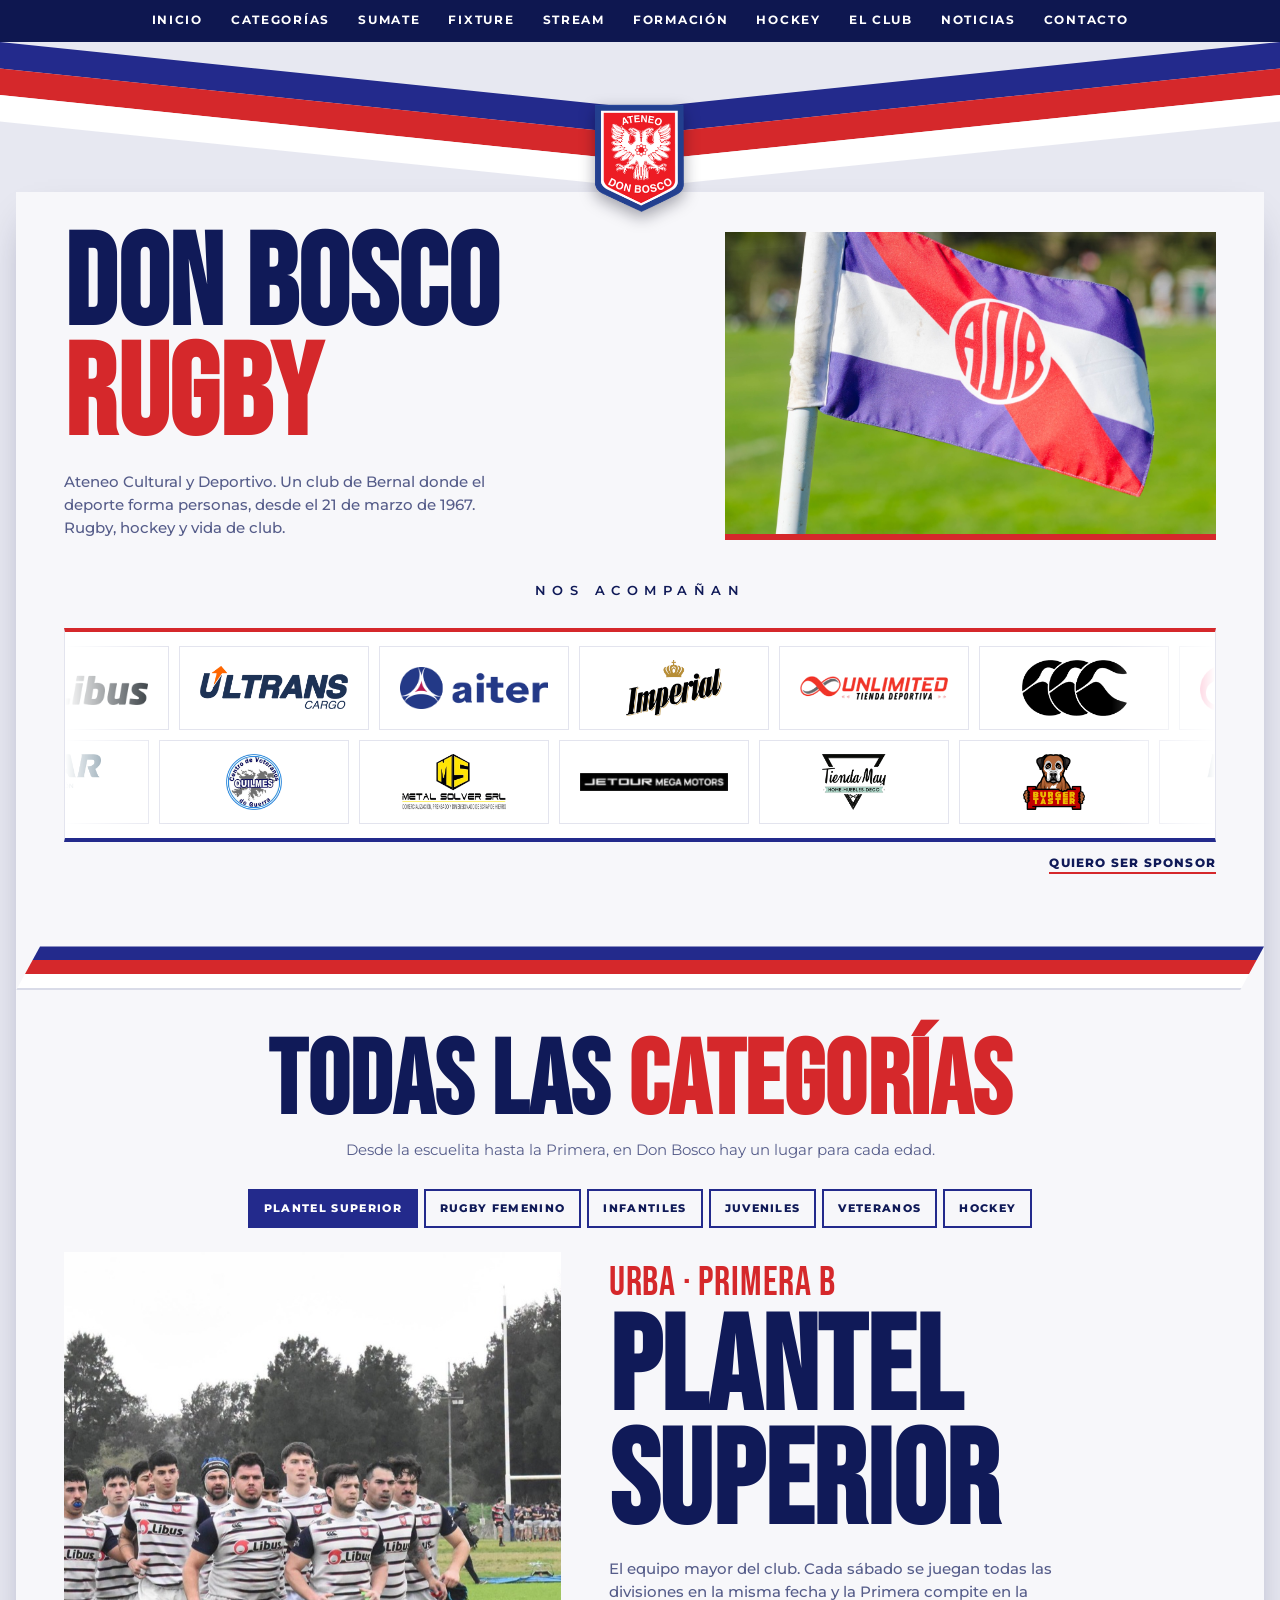
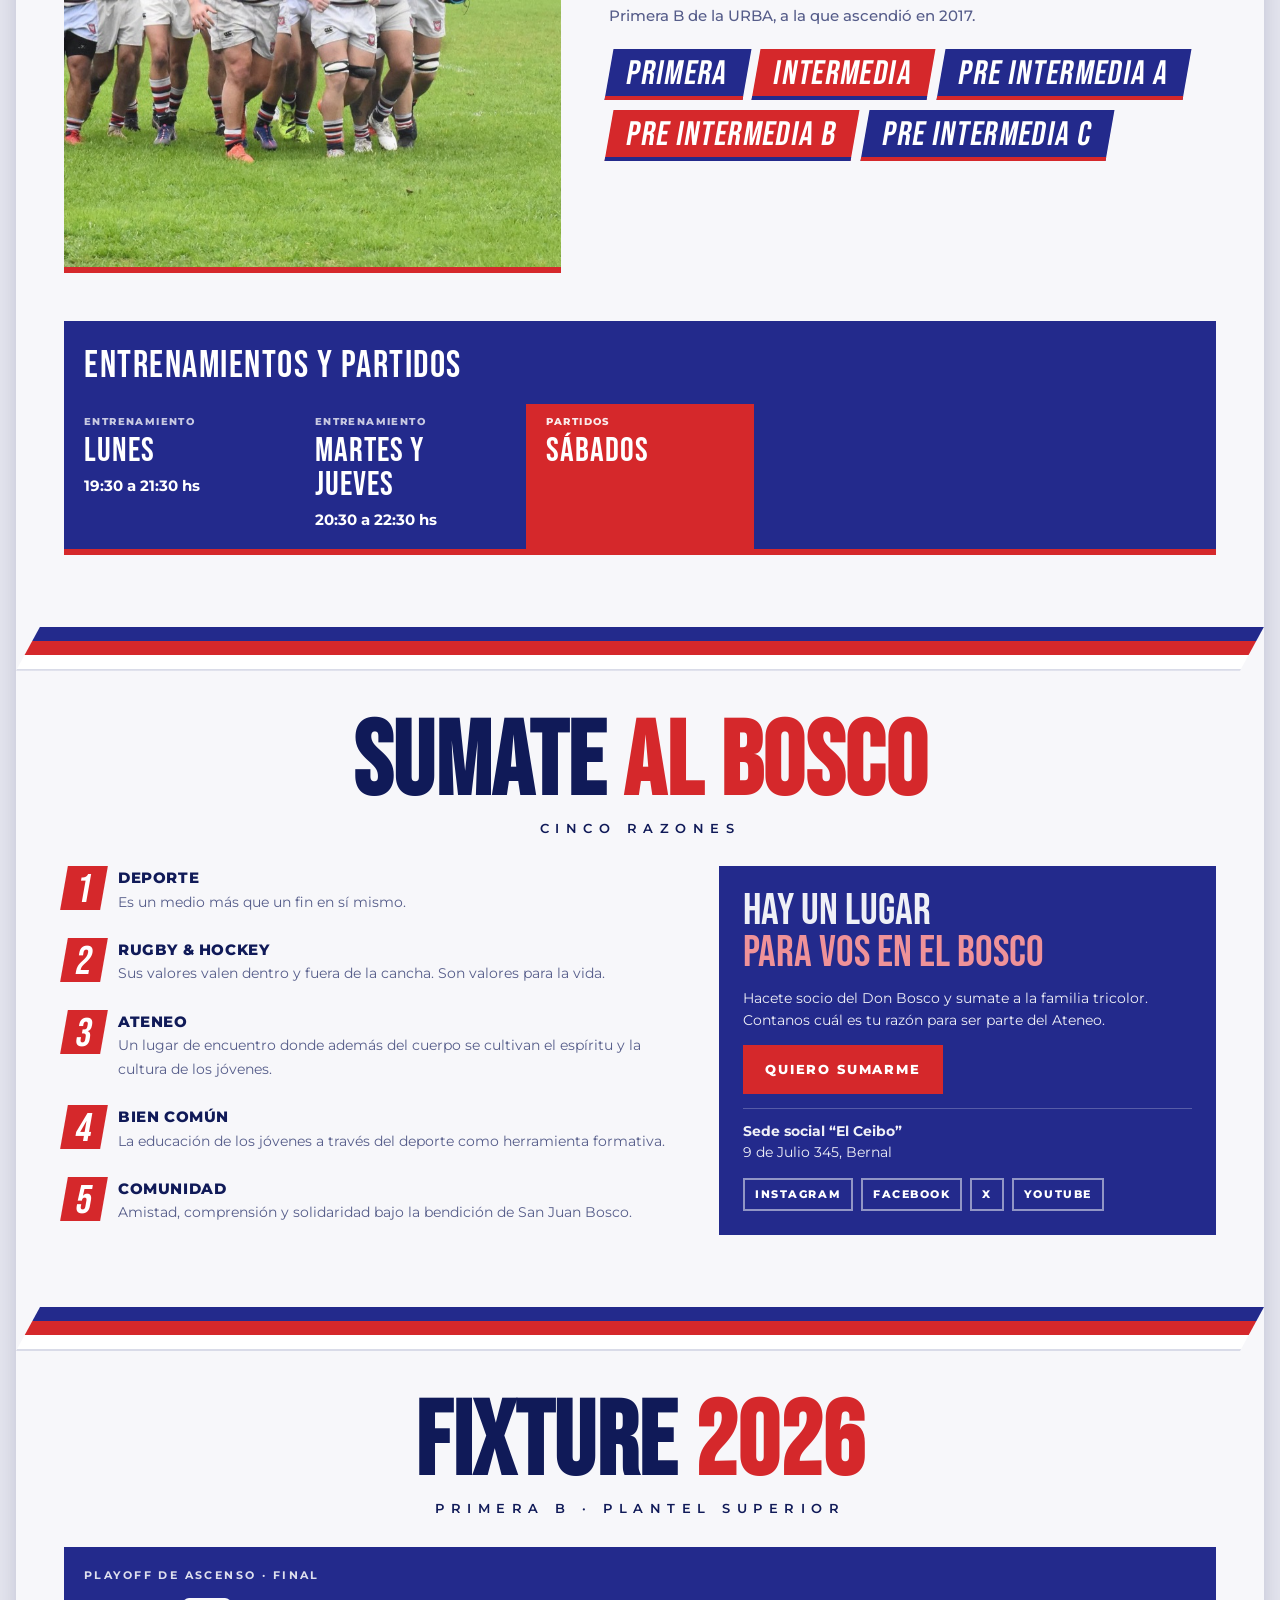
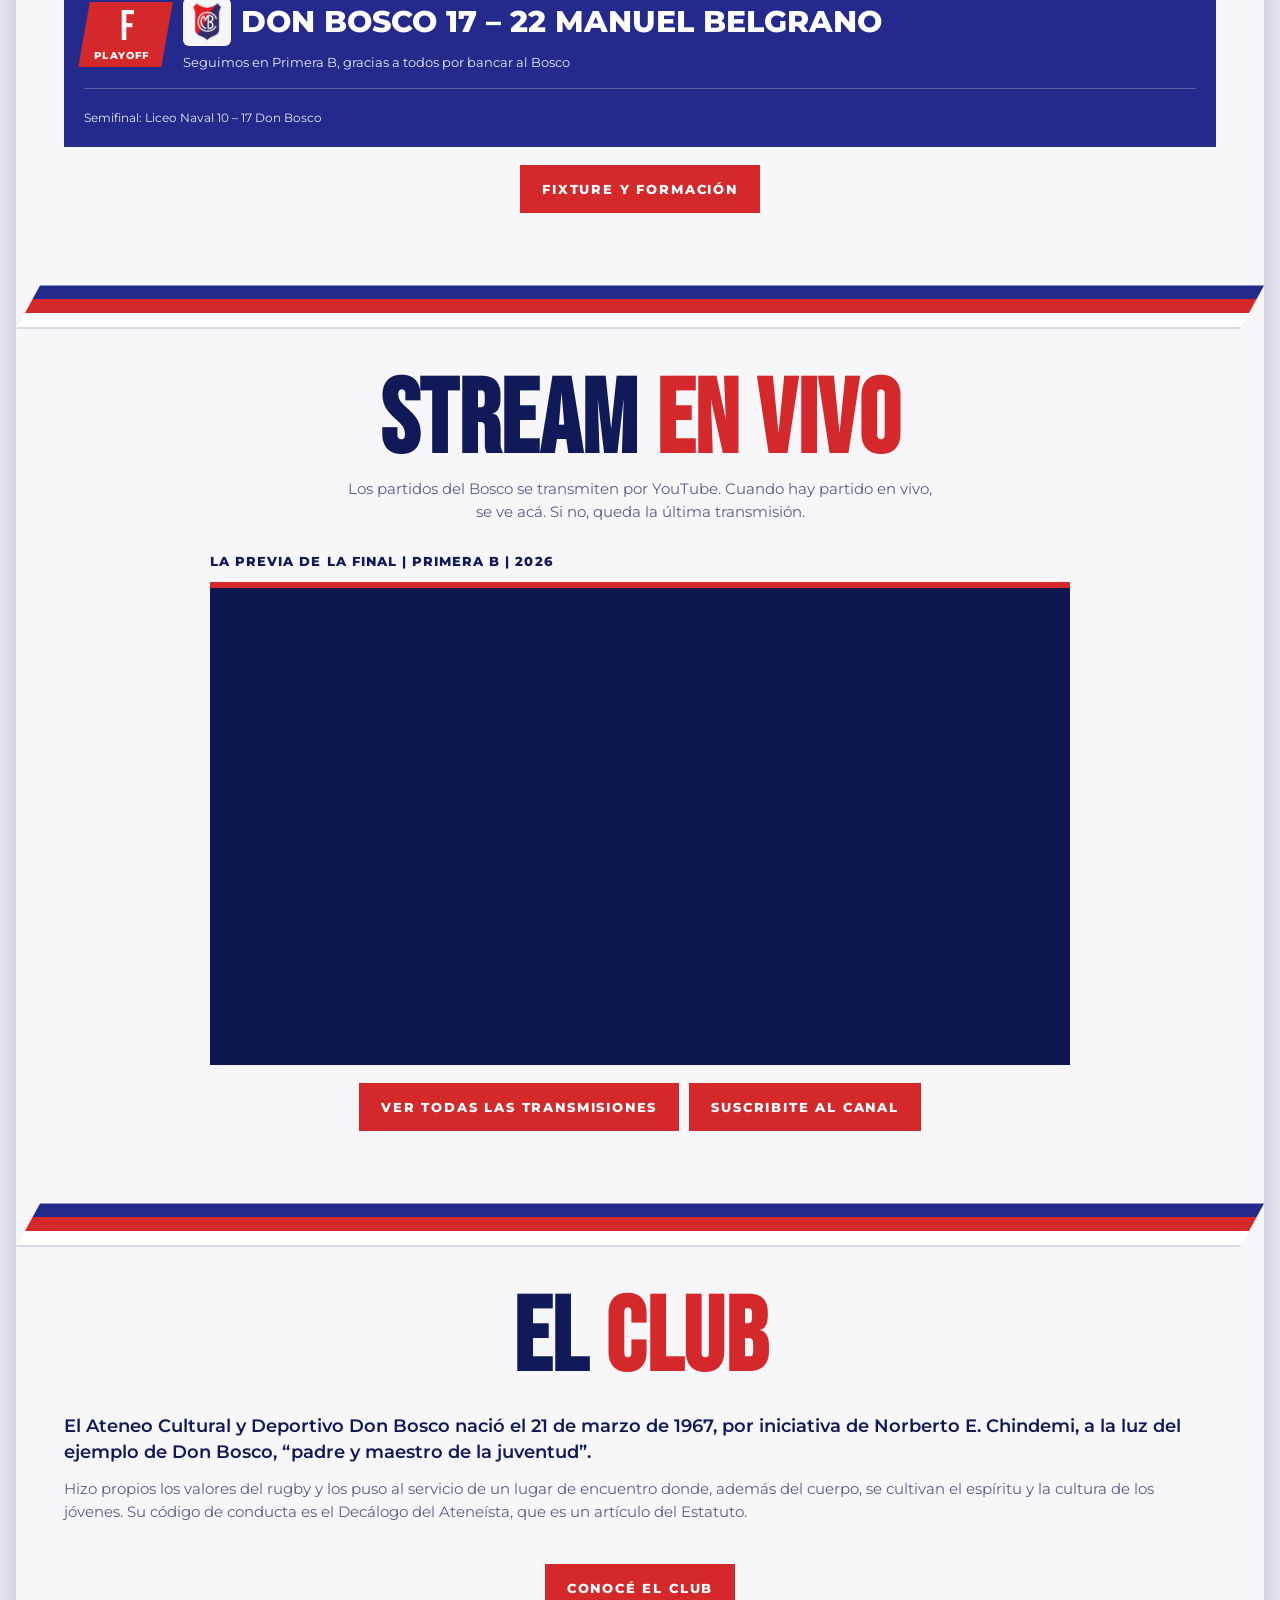
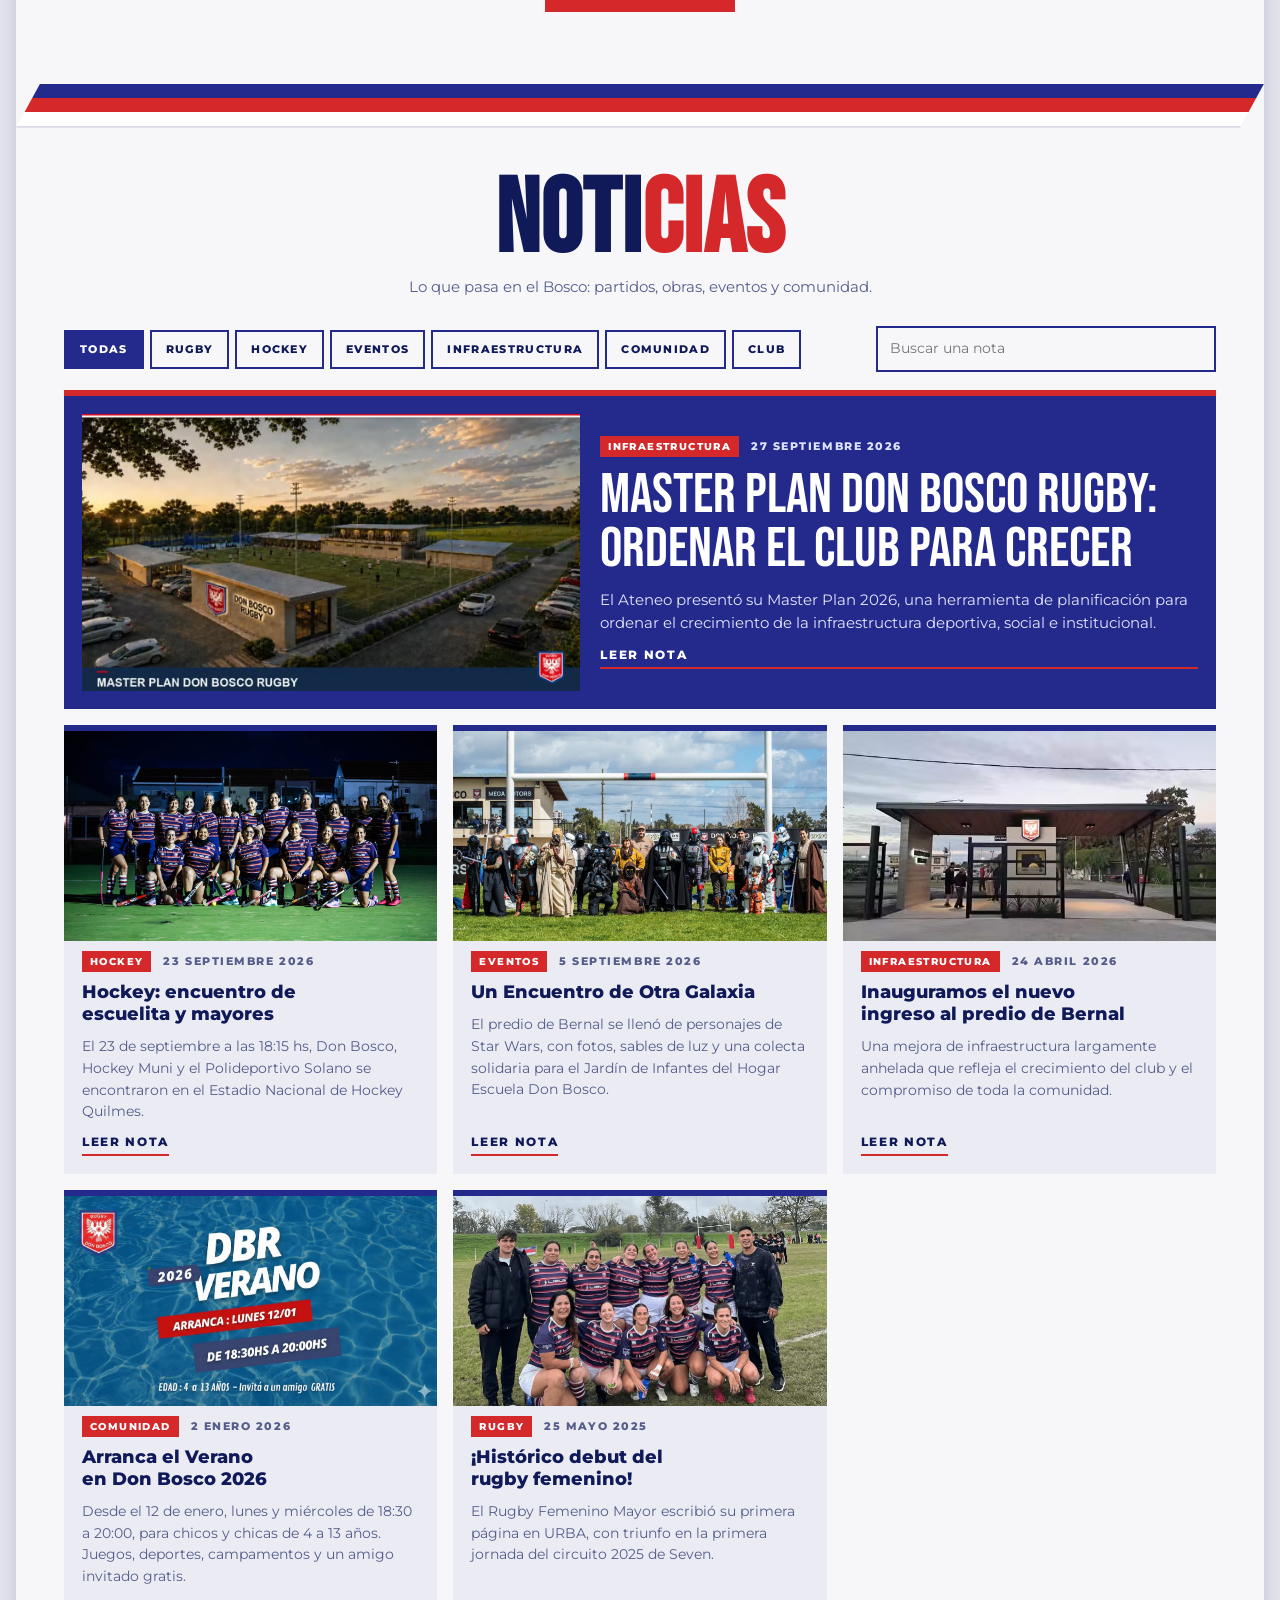
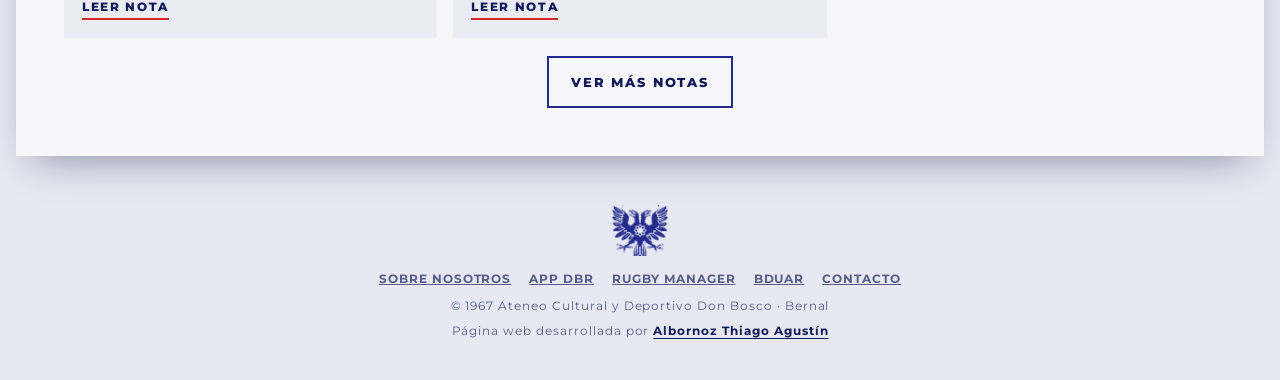
==== commit cd9804b5: "fix: se saca el fondo animado y nuevo texto tras la final del playoff" ====
--- a/Web/index.html
+++ b/Web/index.html
@@ -77,13 +77,13 @@
 <!-- ############################################################ -->
 <link rel="icon" href="assets/crest.png">
 <link rel="apple-touch-icon" href="assets/crest.png">
-<script src="js/boot.js?v=20261116e"></script>
-<script src="js/analytics.js?v=20261116e" async></script>
+<script src="js/boot.js?v=20261116g"></script>
+<script src="js/analytics.js?v=20261116g" async></script>
 <link rel="preload" as="image" href="assets/dbr/bandera-web.jpg" fetchpriority="high">
 <link rel="preconnect" href="https://fonts.googleapis.com">
 <link rel="preconnect" href="https://fonts.gstatic.com" crossorigin>
 <link rel="stylesheet" href="https://fonts.googleapis.com/css2?family=Bebas+Neue&family=Montserrat:wght@400;500;600;700;800&display=block">
-<link rel="stylesheet" href="css/styles.css?v=20261116e">
+<link rel="stylesheet" href="css/styles.css?v=20261116g">
 </head>
 <body>
 
@@ -503,6 +503,6 @@
 <!-- ############################################################ -->
 <!-- SCRIPT PRINCIPAL -->
 <!-- ############################################################ -->
-<script src="js/app.js?v=20261116e"></script>
+<script src="js/app.js?v=20261116g"></script>
 </body>
 </html>
--- a/Web/css/styles.css
+++ b/Web/css/styles.css
@@ -49,15 +49,10 @@
 html { -webkit-text-size-adjust: 100%; text-size-adjust: 100%; -webkit-tap-highlight-color: transparent; }
 * { box-sizing: border-box; }
 body {
-  background-color: var(--ground);
-  background-image: linear-gradient(to top, color-mix(in srgb, var(--navy) 80%, var(--ground)) 0%, color-mix(in srgb, var(--navy) 80%, var(--ground)) 15%, color-mix(in srgb, var(--red) 60%, var(--ground)) 50%, color-mix(in srgb, var(--navy) 80%, var(--ground)) 85%, color-mix(in srgb, var(--navy) 80%, var(--ground)) 100%);
-  background-size: 100% 300%; background-position: 0% 0%; animation: fondo 14s ease-in-out infinite;
-  color: var(--ink);
+  background: var(--ground); color: var(--ink);
   font-family: var(--font-body); font-size: 15px; line-height: 1.55;
   padding-inline: 16px; padding-block: 0 calc(40px + env(safe-area-inset-bottom, 0px));
 }
-@keyframes fondo { 0%, 100% { background-position: 0% 0%; } 50% { background-position: 0% 100%; } }
-@media (prefers-reduced-motion: reduce) { body { animation: none; } }
 a { color: inherit; }
 button, input { font: inherit; color: inherit; }
 :focus-visible { outline: 3px solid var(--red); outline-offset: 2px; }
